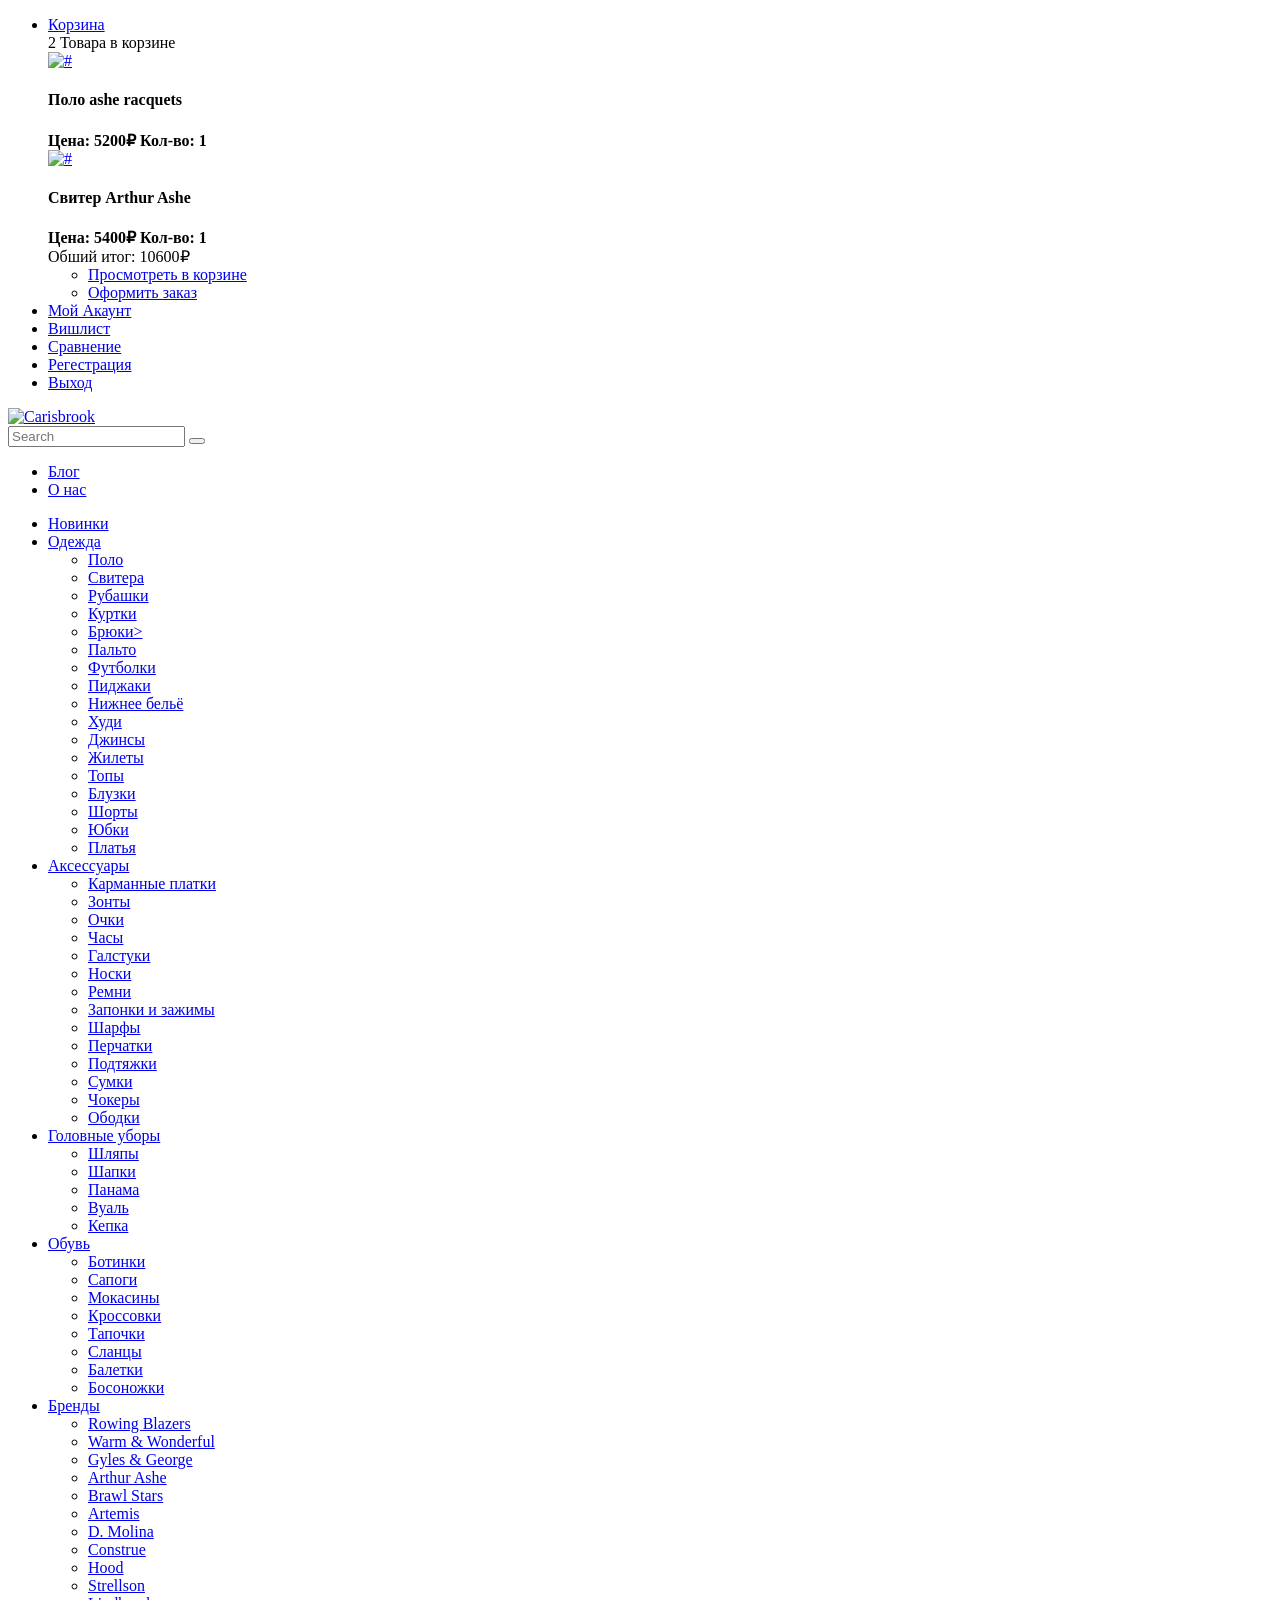
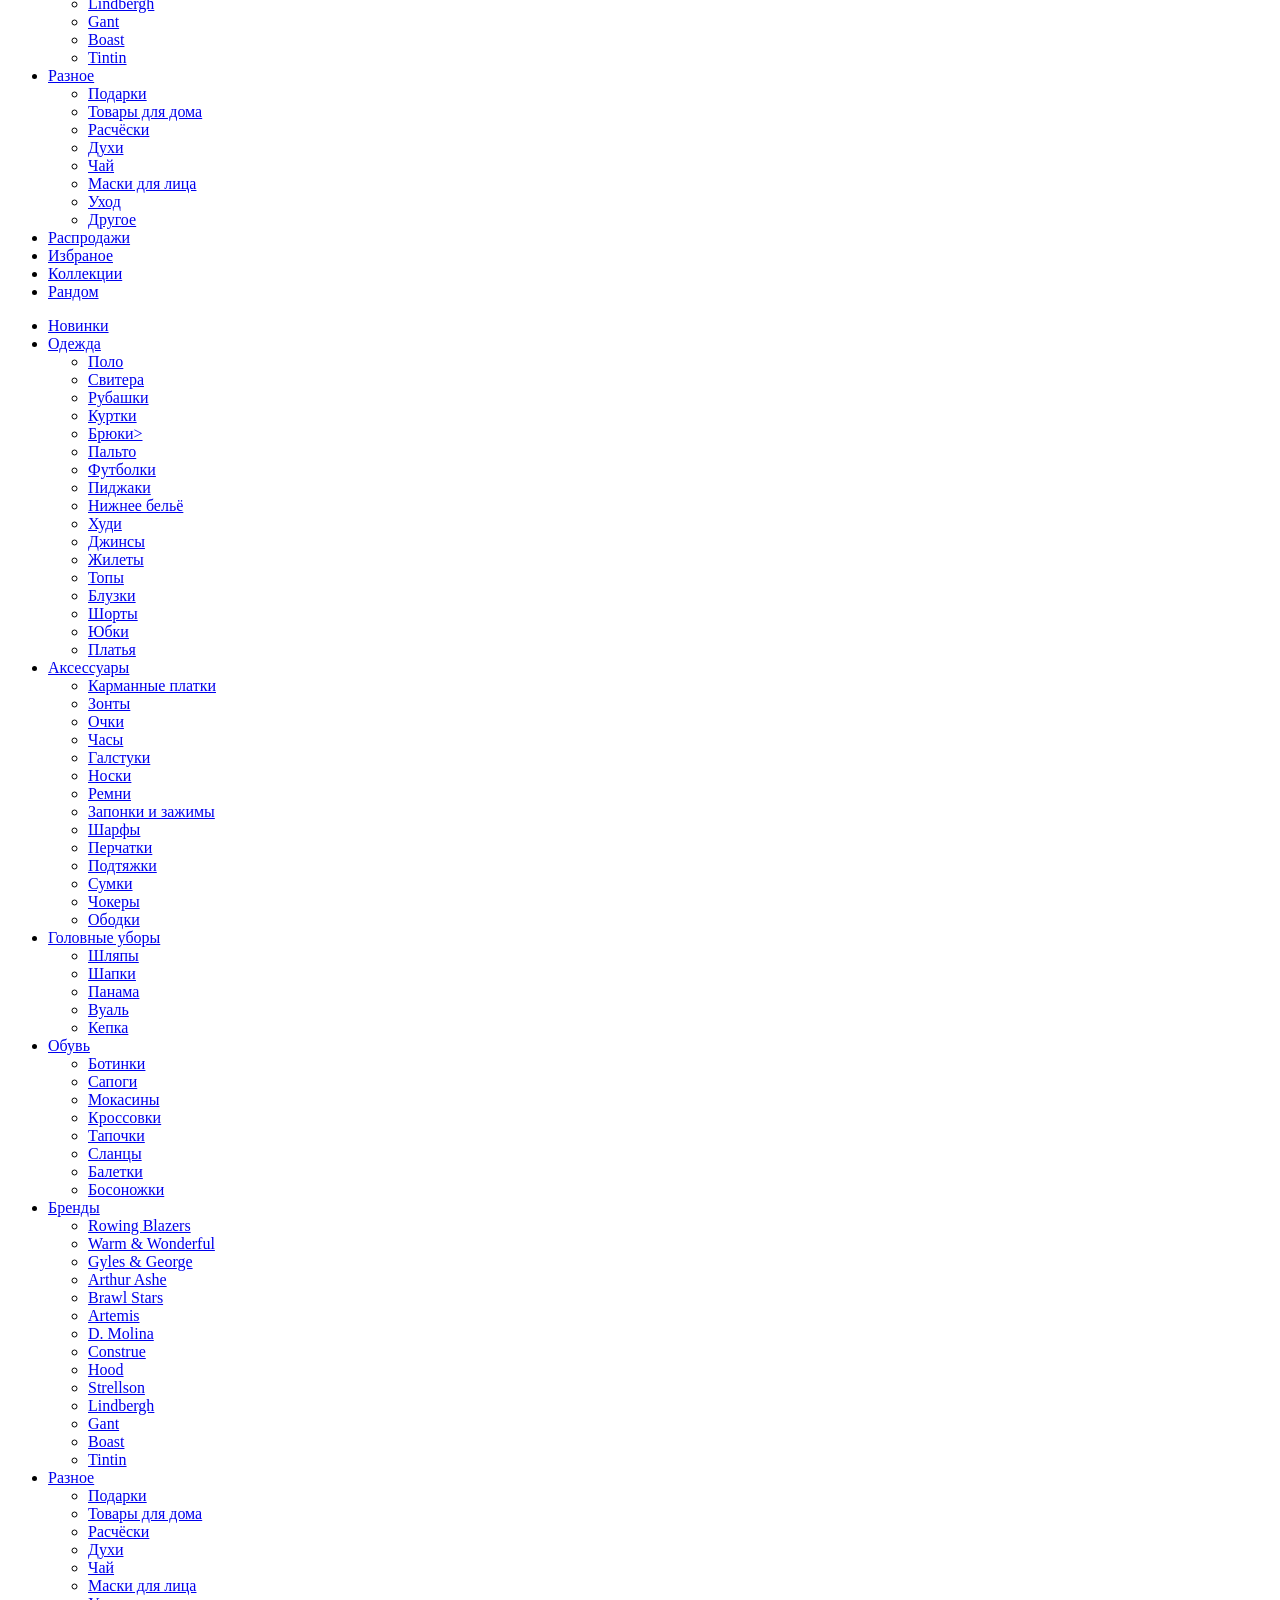
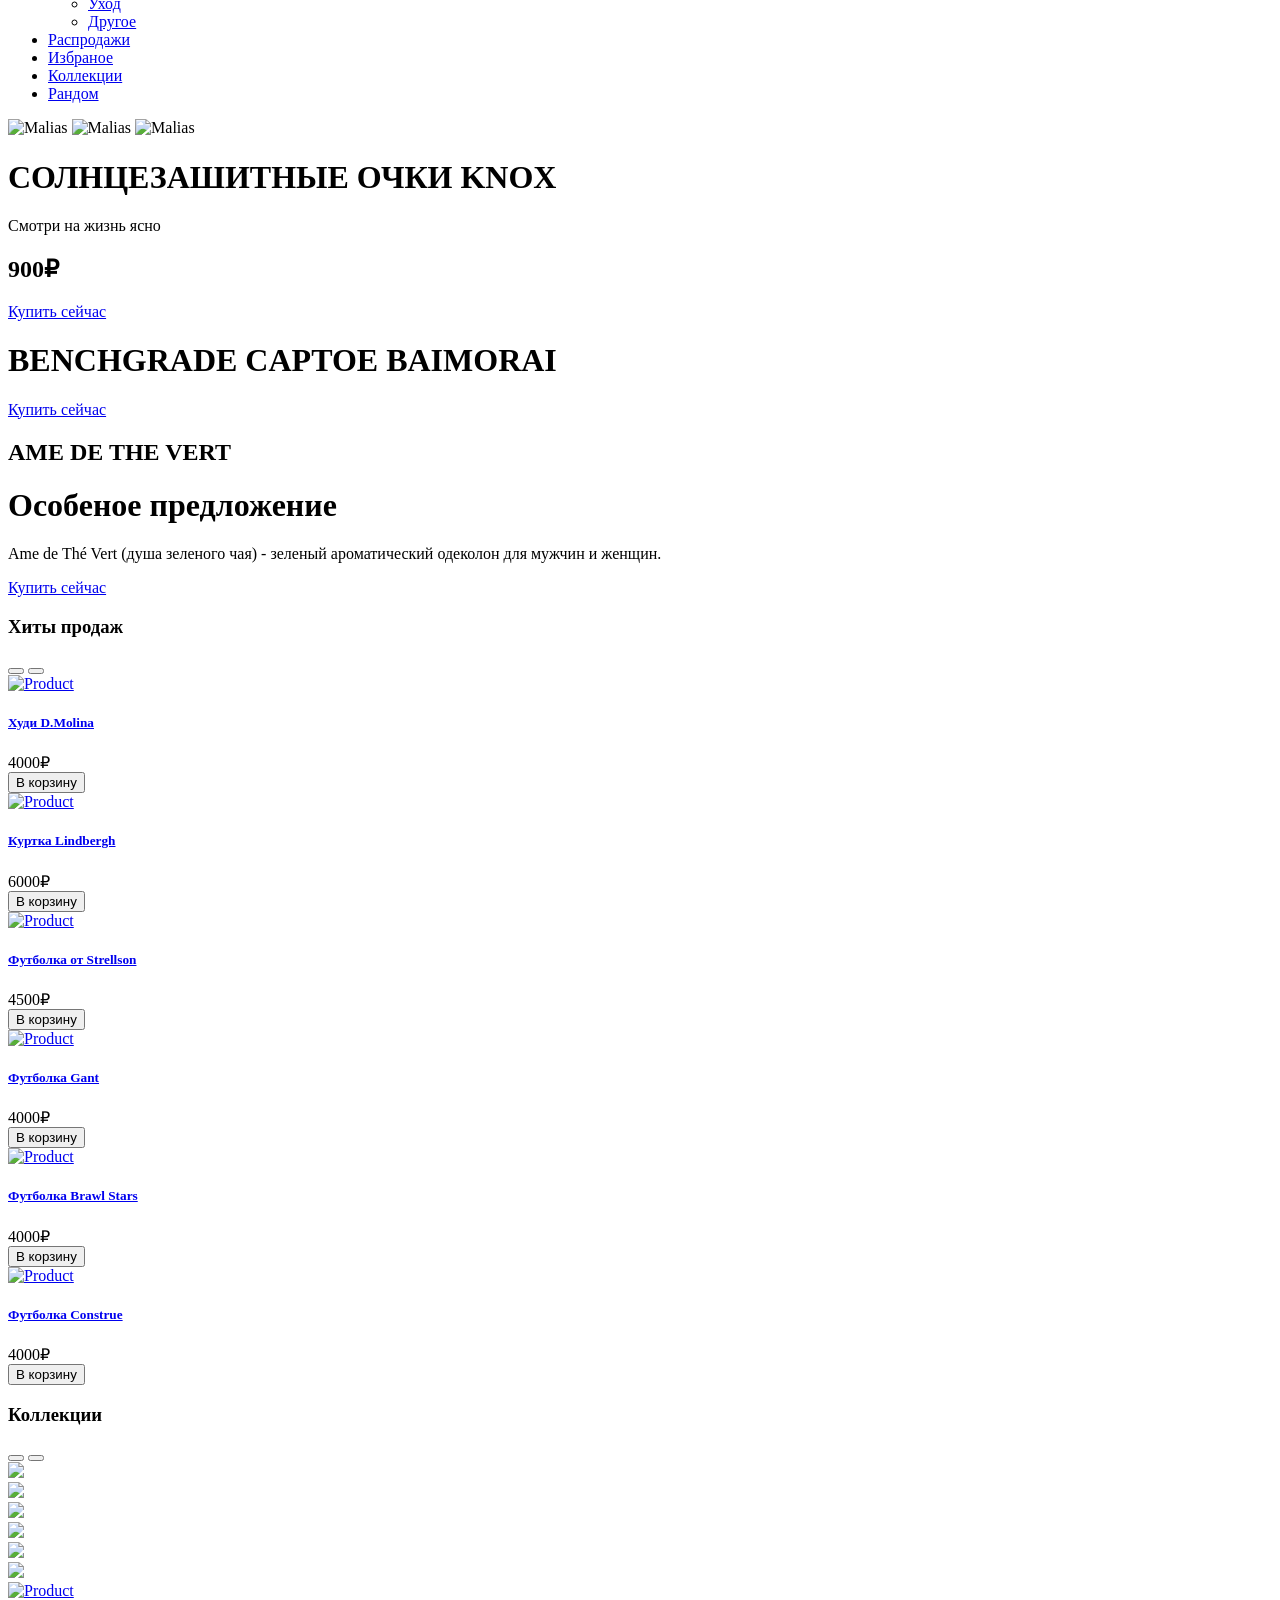
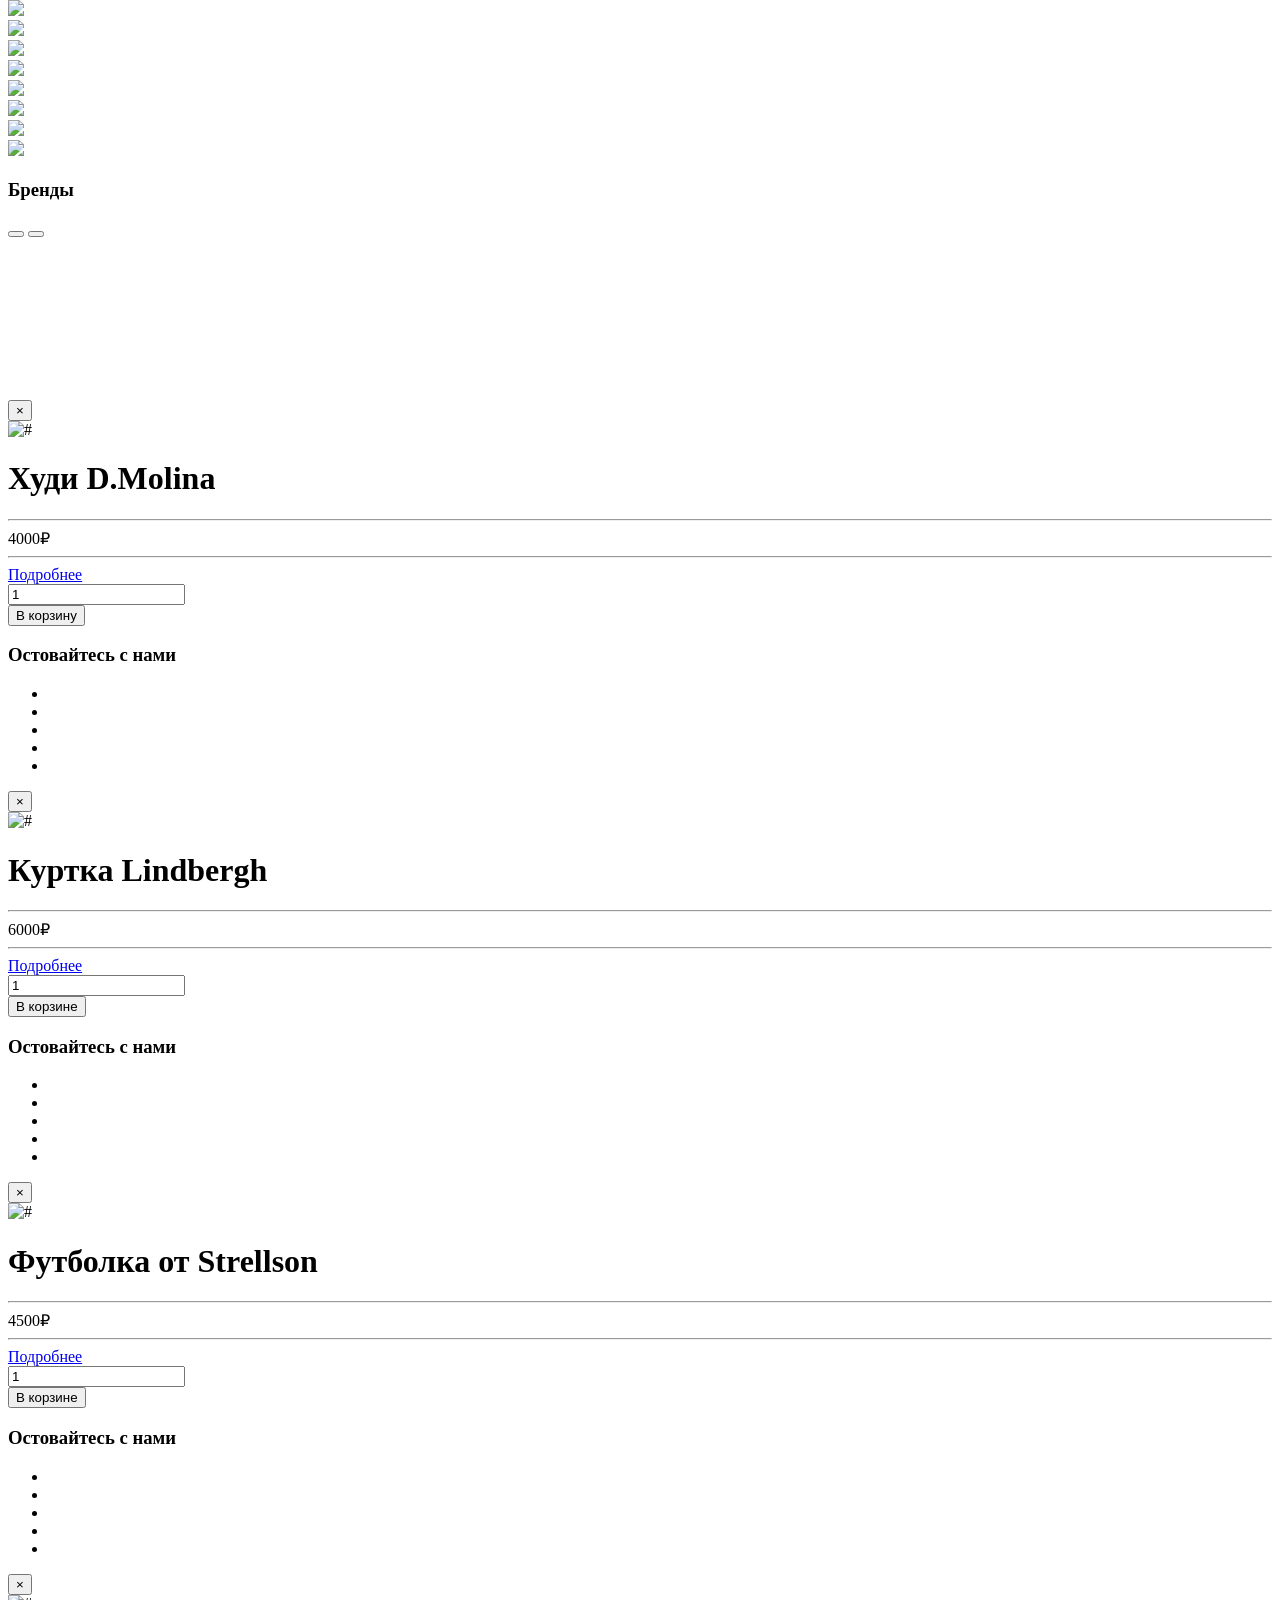
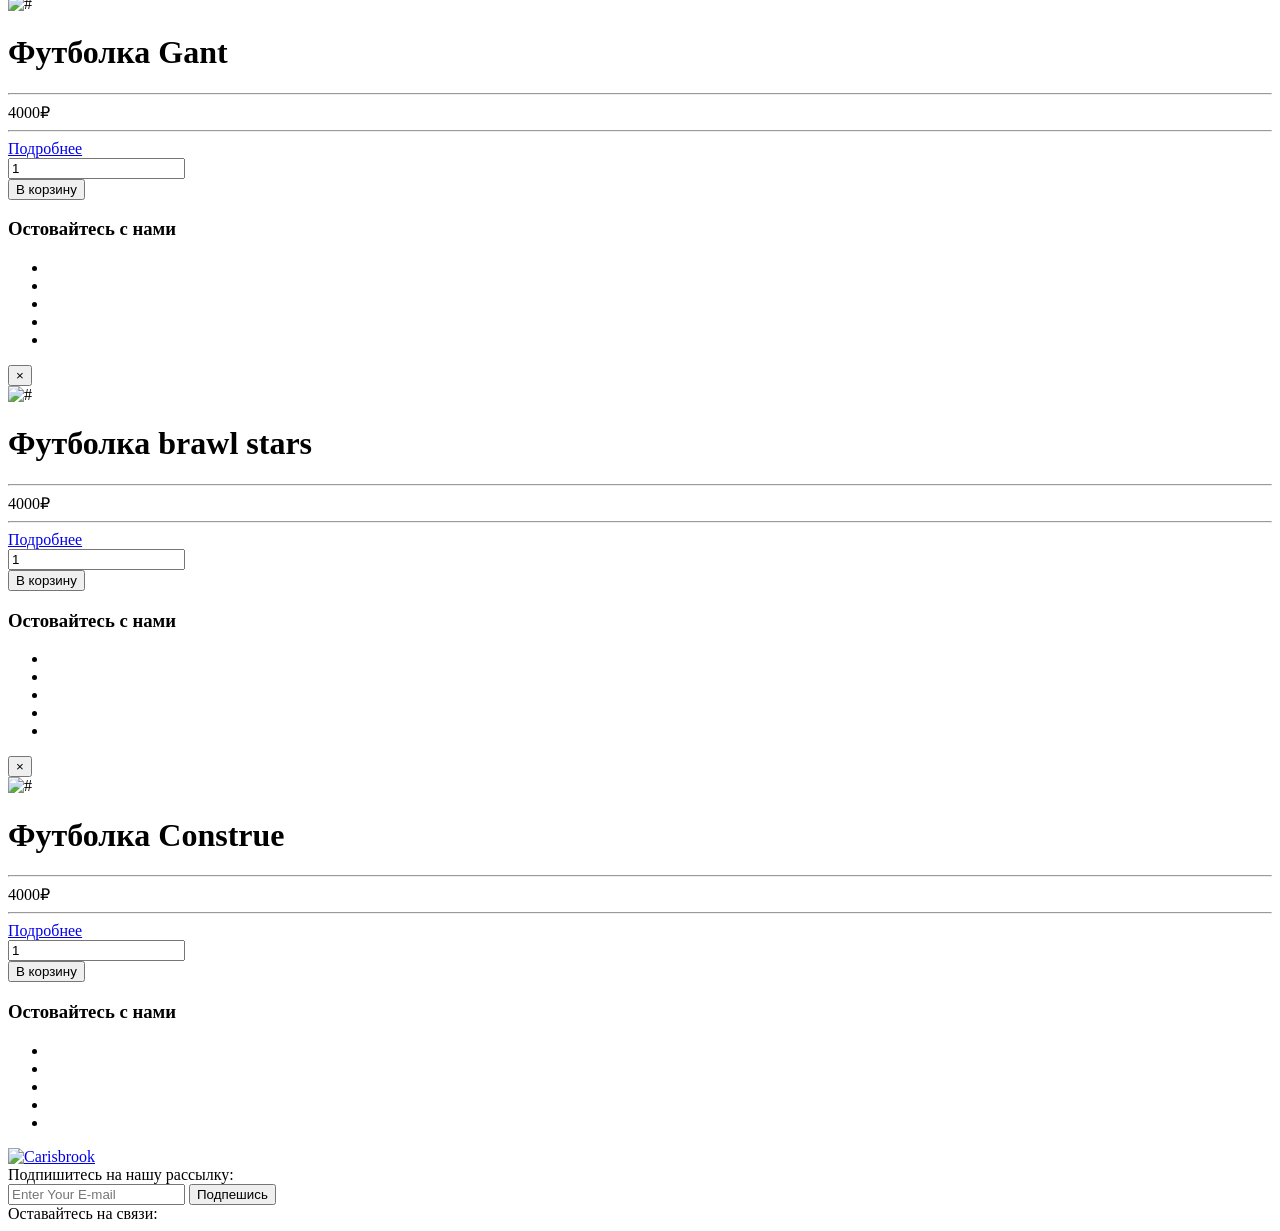
==== index.html @ 3ecaaa58 "Add files via upload" ====
<!doctype html>
<html class="no-js" lang="">
    <head>
        <meta charset="utf-8">
        <meta http-equiv="x-ua-compatible" content="ie=edge">
        <title>Home</title>
        <meta name="description" content="">
        <meta name="viewport" content="width=device-width, initial-scale=1">

		<!-- favicon
		============================================ -->		
        <link rel="shortcut icon" type="image/x-icon" href="img/favicon.ico">
		
		<!-- Google Fonts
		============================================ -->		
       <link href='https://fonts.googleapis.com/css?family=Raleway:400,600' rel='stylesheet' type='text/css'>
       <link href='https://fonts.googleapis.com/css?family=Roboto:400,700' rel='stylesheet' type='text/css'>
	   
		<!-- Bootstrap CSS
		============================================ -->		
        <link rel="stylesheet" href="css/bootstrap.min.css">
		<!-- Font awesome CSS
		============================================ -->
        <link rel="stylesheet" href="css/font-awesome.min.css">
		<!-- owl.carousel CSS
		============================================ -->
        <link rel="stylesheet" href="css/owl.carousel.css">
        <link rel="stylesheet" href="css/owl.theme.css">
        <link rel="stylesheet" href="css/owl.transitions.css">
		<!-- nivo slider CSS
		============================================ -->
		<link rel="stylesheet" href="css/nivo-slider.css" type="text/css" >
		<!-- meanmenu CSS
		============================================ -->
        <link rel="stylesheet" href="css/meanmenu.min.css">
		<!-- jquery-ui CSS
		============================================ -->
        <link rel="stylesheet" href="css/jquery-ui.css">
		<!-- animate CSS
		============================================ -->
        <link rel="stylesheet" href="css/animate.css">
		<!-- main CSS
		============================================ -->
        <link rel="stylesheet" href="css/main.css">
		<!-- style CSS
		============================================ -->
        <link rel="stylesheet" href="css/style.css">
		<!-- responsive CSS
		============================================ -->
		<link rel="stylesheet" href="css/responsive.css">
        <link rel="stylesheet" type="text/css" href="css/style-slider.css">
    </head>
    <body>

		<!-- HEADER-AREA START -->
		<header class="header-area">
			<!-- HEADER-TOP START -->
			<div class="header-top hidden-xs">
				<div class="container">
					<div class="row">
						<div class="col-xs-12 col-sm-12 col-md-12 col-lg-12">
							<!-- Start Top-Link -->
							<div class="top-link">
								<ul class="link">
									<li>
										<a href="cart.html"><i class="fa fa-shopping-cart"></i> Корзина </a>
										<div class="mini-cart-content">
											<div class="total-top"> 2 Товара в корзине </div>
											<div class="cart-img-details">
												<div class="cart-img-photo">
													<a href="#"><img src="product/1,1.jpg"  alt="#"></a>
												</div>
												<div class="cart-img-content">
													<h4>Поло ashe racquets</h4>
													<span>
														<strong class="text-right">Цена:</strong>
														<strong class="cart-price text-right">5200₽</strong>
													</span>
													<span>
														<strong class="text-left">Кол-во:</strong>
														<strong class="cart-price text-left">1</strong>
													</span>
												</div>
												<div class="pro-del">
													<a href="#"><i class="fa fa-trash"></i></a>
												</div>
											</div>
											<div class="clear"></div>
											<div class="cart-img-details">
												<div class="cart-img-photo">
													<a href="#"><img src="product/2,1.jpg" alt="#"></a>
												</div>
												<div class="cart-img-content">
													<h4>Свитер Arthur Ashe</h4>
													<span>
														<strong class="text-right">Цена:</strong>
														<strong class="cart-price text-right">5400₽</strong>
													</span>
												    <span>
														<strong class="text-left">Кол-во:</strong>
														<strong class="cart-price text-left">1</strong>
													</span>
												</div>
												<div class="pro-del">
													<a href="#"><i class="fa fa-trash"></i></a>
												</div>
											</div>
											<div class="cart-inner-bottom">
												<span class="total">
													Обший итог:
													<span class="amount">10600₽</span>
												</span>
											<ul class="link-2">
												<li class="cart-button-top-1">
											 	    <a href="cart.html"><i class="fa fa-shopping-cart "></i>Просмотреть в корзине</a>
											    </li>
											    <li class="cart-button-top-2">
												    <a href="checkout.html"><i class="fa fa-share"></i>Оформить заказ</a>
											    </li>
										    </ul>
										    </div>
										</div>
									</li>
									<li><a href="my-account.html"><i class="fa fa-user"></i> Мой Акаунт </a></li>
									<li><a href="wishlist.html"><i class="fa fa-heart"></i> Вишлист </a></li>
								    <li><a href="compare.html"><i class="fa fa-signal"></i> Сравнение </a></li>
									<li><a href="registration.html"><i class="fa fa-unlock-alt"></i> Регестрация </a></li>
									<li><a href="#.html"><i class="fa fa-sign-out"></i>Выход</a></li>
								</ul>
							</div>
							<!-- End Top-Link -->
						</div>
					</div>
				</div>
			</div>
			<!-- HEADER-TOP END -->
			<!-- HEADER-MIDDLE START -->
			<div class="header-middle">
				<div class="container">
					<!-- Start logo & Search Box -->
					<div class="row">
						<div class="col-md-3 col-sm-4 col-xs-12">
							<div class="logo">
								<a href="index.html" title="Carisbrook"><img src="logo/logo1.png" alt="Carisbrook"></a>
							</div>
						</div>
						<div class="col-md-6 col-sm-5 col-xs-12">
		                    <div class="quick-access">
		                    	<div class="search-by-category">
		                    		<div class="header-search">
		                    			<form action="#">
			                    			<input type="text" placeholder="Search">
			                    			<button type="submit"><i class="fa fa-search"></i></button>
		                    			</form>
		                    		</div>
		                    	</div>
		                     </div>
		                </div>
						<div class="col-md-3 col-sm-3 col-xs-12">
							<div class="header-menu">
								<nav>
									<ul>
										<li><a href="blog.html">Блог</a>
									    <li><a href="about.html">О нас</a>
							    	</ul>
						    	</nav>
					    	</div>
				    	</div>
					</div>
					<!-- End logo & Search Box -->
				</div> 
			</div>
			<!-- HEADER-MIDDLE END -->
			<!-- START MAINMENU-AREA -->
			<div class="mainmenu-area">
				<div class="container">
					<div class="row">
						<div class="col-md-12">
							<div class="mainmenu hidden-sm hidden-xs">
								<nav>
									<ul>
										<li><a href="new.html">Новинки</a></li>
										<li><a href="clothing.html">Одежда</a>
											<ul>
												<li><a href="polo.html">Поло</a></li>
												<li><a href="sweater.html">Свитера</a></li>
												<li><a href="shirts.html">Рубашки</a></li>
												<li><a href="jackets.html">Куртки</a></li>
												<li><a href="trousers.html">Брюки></a></li>
												<li><a href="coat.html">Пальто</a></li>
												<li><a href="tee.html">Футболки</a></li>
												<li><a href="suit jacket.html">Пиджаки</a></li>
												<li><a href="underwear.html">Нижнее бельё</a></li>
												<li><a href="hoodie.html">Худи</a></li>
												<li><a href="jeans.html">Джинсы</a></li>
												<li><a href="vests.html">Жилеты</a></li>
												<li><a href="tops.html">Топы</a></li>
												<li><a href="blouses.html">Блузки</a></li>
												<li><a href="shorts.html">Шорты</a></li>
												<li><a href="skirts.html">Юбки</a></li>
												<li><a href="dresses.html">Платья</a></li>
											</ul>
										</li>
                                        <li><a href="accessories.html">Аксессуары</a>
											<ul>
												<li><a href="rocket handkerchiefs.html">Карманные платки</a></li>
												<li><a href="umbrellas.html">Зонты</a></li>
												<li><a href="glasses.html">Очки</a></li>
												<li><a href="clock.html">Часы</a></li>
												<li><a href="necktie.html">Галстуки</a></li>
												<li><a href="socks.html">Носки</a></li>
												<li><a href="belts.html">Ремни</a></li>
												<li><a href="cufflinks and clips.html">Запонки и зажимы</a></li>
												<li><a href="scarves.html">Шарфы</a></li>
												<li><a href="gloves.html">Перчатки</a></li>
												<li><a href="suspenders.html">Подтяжки</a></li>
												<li><a href="bags.html">Сумки</a></li>
												<li><a href="chokers.html">Чокеры</a></li>
												<li><a href="rims.html">Ободки</a></li>
											</ul>
										</li>
										<li><a href="headdress.html">Головные уборы</a>
											<ul>
												<li><a href="hats.html">Шляпы</a></li>
												<li><a href="ski hat.html">Шапки</a></li>
												<li><a href="panama.html">Панама</a></li>
												<li><a href="veil.html">Вуаль</a></li>
												<li><a href="cap.html">Кепка</a></li>
											</ul>
										</li>
									    <li><a href="shoes.html">Обувь</a>
									    	<ul>
										    	<li><a href="boots.html">Ботинки</a></li>
										    	<li><a href="wellingtons.html">Сапоги</a></li>
										    	<li><a href="moccasins.html">Мокасины</a></li>
										        <li><a href="sneakers.html">Кроссовки</a></li>
										    	<li><a href="slippers.html">Тапочки</a></li>
									    		<li><a href="slates.html">Сланцы</a></li>
									    		<li><a href="ballet flats.html">Балетки</a></li>
									    		<li><a href="sandals.html">Босоножки</a></li>
										    </ul>
								    	</li>
										<li><a href="brands.html">Бренды</a>
											<ul>
												<li><a href="rowing blazers.html">Rowing Blazers</a></li>
												<li><a href="warm & wonderful.html">Warm & Wonderful</a></li>
												<li><a href="gyles & george.html">Gyles & George</a></li>
												<li><a href="arthur ashe.html">Arthur Ashe</a></li>
												<li><a href="brawl stars.html">Brawl Stars</a></li>
												<li><a href="artemis.html">Artemis</a></li>
												<li><a href="d. molina">D. Molina</a></li>
												<li><a href="construe.html">Construe</a></li>
												<li><a href="hood.html">Hood</a></li>
												<li><a href="strellson.html">Strellson</a></li>
												<li><a href="lindbergh.html">Lindbergh</a></li>
												<li><a href="gant.html">Gant</a></li>
												<li><a href="boast.html">Boast</a></li>
												<li><a href="tintin.html">Tintin</a></li>
											</ul>
										</li>
                                        <li><a href="different.html">Разное</a>
											<ul>
												<li><a href="gifts.html">Подарки</a></li>
												<li><a href="household goods.html">Товары для дома </a></li>
												<li><a href="combs.html">Расчёски</a></li>
												<li><a href="parfum.html">Духи</a></li>
												<li><a href="tea.html">Чай</a></li>
												<li><a href="face masks.html">Маски для лица</a></li>
												<li><a href="care-products.html">Уход</a></li>
												<li><a href="other.html">Другое</a></li>
											</ul>
										</li>
										<li><a href="sales.html">Распродажи</a></li>
									    <li><a href="favourites.html">Избраное</a></li>
								    	<li><a href="collections.html">Коллекции</a></li>
										<li><a href="random.html">Рандом</a></li>
									</ul>
								</nav>
							</div>
						</div>
					</div>
				</div>
			</div>
			<!-- END MAIN-MENU-AREA -->
			<!-- Start Mobile-menu -->
			<div class="mobile-menu-area hidden-md hidden-lg">
				<div class="container">
					<div class="row">
						<div class="col-xs-12">
							<nav id="mobile-menu">
								<ul>
									<li><a href="new.html">Новинки</a></li>
									<li><a href="clothing.html">Одежда</a>
										<ul>
											<li><a href="polo.html">Поло</a></li>
											<li><a href="sweater.html">Свитера</a></li>
											<li><a href="shirts.html">Рубашки</a></li>
											<li><a href="jackets.html">Куртки</a></li>
											<li><a href="trousers.html">Брюки></a></li>
											<li><a href="coat.html">Пальто</a></li>
											<li><a href="tee.html">Футболки</a></li>
											<li><a href="suit jacket.html">Пиджаки</a></li>
											<li><a href="underwear.html">Нижнее бельё</a></li>
											<li><a href="hoodie.html">Худи</a></li>
											<li><a href="jeans.html">Джинсы</a></li>
											<li><a href="vests.html">Жилеты</a></li>
											<li><a href="tops.html">Топы</a></li>
											<li><a href="blouses.html">Блузки</a></li>
											<li><a href="shorts.html">Шорты</a></li>
											<li><a href="skirts.html">Юбки</a></li>
											<li><a href="dresses.html">Платья</a></li>
										</ul>
									</li>
									<li><a href="accessories.html">Аксессуары</a>
										<ul>
											<li><a href="rocket handkerchiefs.html">Карманные платки</a></li>
											<li><a href="umbrellas.html">Зонты</a></li>
											<li><a href="glasses.html">Очки</a></li>
											<li><a href="clock.html">Часы</a></li>
											<li><a href="necktie.html">Галстуки</a></li>
											<li><a href="socks.html">Носки</a></li>
											<li><a href="belts.html">Ремни</a></li>
											<li><a href="cufflinks and clips.html">Запонки и зажимы</a></li>
											<li><a href="scarves.html">Шарфы</a></li>
											<li><a href="gloves.html">Перчатки</a></li>
											<li><a href="suspenders.html">Подтяжки</a></li>
											<li><a href="bags.html">Сумки</a></li>
											<li><a href="chokers.html">Чокеры</a></li>
											<li><a href="rims.html">Ободки</a></li>
										</ul>
									</li>
									<li><a href="headdress.html">Головные уборы</a>
										<ul>
											<li><a href="hats.html">Шляпы</a></li>
											<li><a href="ski hat.html">Шапки</a></li>
											<li><a href="panama.html">Панама</a></li>
											<li><a href="veil.html">Вуаль</a></li>
											<li><a href="cap.html">Кепка</a></li>
										</ul>
									</li>
									<li><a href="shoes.html">Обувь</a>
										<ul>
											<li><a href="boots.html">Ботинки</a></li>
											<li><a href="wellingtons.html">Сапоги</a></li>
											<li><a href="moccasins.html">Мокасины</a></li>
										    <li><a href="sneakers.html">Кроссовки</a></li>
											<li><a href="slippers.html">Тапочки</a></li>
											<li><a href="slates.html">Сланцы</a></li>
											<li><a href="ballet flats.html">Балетки</a></li>
											<li><a href="sandals.html">Босоножки</a></li>
										</ul>
									</li>
									<li><a href="brands.html">Бренды</a>
									    <ul>
											<li><a href="rowing blazers.html">Rowing Blazers</a></li>
											<li><a href="warm & wonderful.html">Warm & Wonderful</a></li>
											<li><a href="gyles & george.html">Gyles & George</a></li>
											<li><a href="arthur ashe.html">Arthur Ashe</a></li>
											<li><a href="brawl stars.html">Brawl Stars</a></li>
											<li><a href="artemis.html">Artemis</a></li>
											<li><a href="d. molina">D. Molina</a></li>
											<li><a href="construe.html">Construe</a></li>
											<li><a href="hood.html">Hood</a></li>
											<li><a href="strellson.html">Strellson</a></li>
											<li><a href="lindbergh.html">Lindbergh</a></li>
											<li><a href="gant.html">Gant</a></li>
											<li><a href="boast.html">Boast</a></li>
											<li><a href="tintin.html">Tintin</a></li>
										</ul>
									</li>
									<li><a href="different.html">Разное</a>
									    <ul>
											<li><a href="gifts.html">Подарки</a></li>
											<li><a href="household goods.html">Товары для дома </a></li>
                                            <li><a href="combs.html">Расчёски</a></li>
											<li><a href="parfum.html">Духи</a></li>
											<li><a href="tea.html">Чай</a></li>
											<li><a href="face masks.html">Маски для лица</a></li>
											<li><a href="care-products.html">Уход</a></li>
											<li><a href="other.html">Другое</a></li>
										</ul>
									</li>
									<li><a href="sales.html">Распродажи</a></li>
									<li><a href="favourites.html">Избраное</a></li>
									<li><a href="collections.html">Коллекции</a></li>
									<li><a href="random.html">Рандом</a></li>
								</ul>
							</nav>
						</div>
					</div>
				</div>
			</div>
			<!-- End Mobile-menu -->
		</header>
		<!-- HEADER AREA END -->
		<!-- Category slider area start -->
		<div class="category-slider-area">
			<div class="container">
				<div class="row">
					 <div class="col-md-10">
                		<!-- slider -->
						<div class="slider-area">
							<div class="bend niceties preview-1">
								<div id="ensign-nivoslider" class="slides">	
									<img src="sliders/bg1.jpg" alt="Malias" title="#slider-direction-1"/>
				 					<img src="sliders/bg2.jpg" alt="Malias" title="#slider-direction-2"/>
									<img src="sliders/bg3.jpg" alt="Malias" title="#slider-direction-3"/><!-- 
									<img src="img/sliders/slider-1/bg4.jpg" alt="" title="#slider-direction-4"/>  -->     
								</div>
								<!-- direction 1 -->
								<div id="slider-direction-1" class="t-lfr slider-direction">
									<div class="slider-progress"></div>
									<!-- layer 1 -->
									<div class="layer-1-1 ">
										<h1 class="title1">СОЛНЦЕЗАШИТНЫЕ ОЧКИ KNOX</h1>
									</div>
									<!-- layer 2 -->
									<div class="layer-1-2">
										<p class="title2">Смотри на жизнь ясно</p>
									</div>
									<!-- layer 3 -->
									<div class="layer-1-3">
										<h2 class="title3">900₽</h2>
									</div>
									<!-- layer 4 -->
									<div class="layer-1-4">
										<a href="#" class="title4">Купить сейчас</a>
									</div>
								</div>
								<!-- direction 2 -->
								<div id="slider-direction-2" class="slider-direction">
									<div class="slider-progress"></div>
									<!-- layer 1 -->
									<div class="layer-2-1">
										<h1 class="title1">BENCHGRADE CAPTOE BAIMORAI</h1>
									</div>
									<!-- layer 3 -->
									<div class="layer-2-3">
										<a href="#" class="title3">Купить сейчас</a>
									</div>
								</div>
								<!-- direction 3 -->
								<div id="slider-direction-3" class="slider-direction">
									<div class="slider-progress"></div>
									<!-- layer 1 -->
									<div class="layer-3-1">
										<h2 class="title1">AME DE THE VERT</h2>
									</div>
									<!-- layer 2 -->
									<div class="layer-3-2">
										<h1 class="title2">Особеное предложение</h1>
									</div>
									<!-- layer 3 -->
									 <div class="layer-3-3">
										<p class="title3">Ame de Thé Vert (душа зеленого чая) - зеленый ароматический одеколон для мужчин и женщин.</p>
									</div>
									<!-- layer 4 -->
									<div class="layer-3-4">
										<a href="#" class="title4">Купить сейчас</a>
									</div>
								</div>
							</div>
						</div>
						<!-- slider end-->
	                </div>
	            </div>
			</div>
		</div>
		<!-- Category slider area End -->
		<!-- START PAGE-CONTENT -->
		<section class="page-content">
			<div class="container">
	            <div class="row">
	            	<div class="col-md-11 col-sm-12 col-xs-12">
						<!-- START PRODUCT-AREA -->
						<div class="product-area">
							<div class="row">
								<div class="col-md-12">
									<div class="area-title">
										<h3 class="title-group gfont-1">Хиты продаж</h3>
									</div>
								</div>
							</div>
							<div class="clear"></div>
							<!-- Start Product -->
							<div class="row">
								<div class="col-xs-12 col-md-12">
									<div class="product carosel-navigation">
										<div class="tab-content">
											<div class="row">
												<div class="fullwidth">
													<div class="box">
														<button onclick="asd_swipe(0)">
															<i class="fa fa-angle-left"></i>
														</button>
														<button onclick="asd_swipe(1)">
															<i class="fa fa-angle-right"></i>
														</button>
													</div>
													
											<div class='asd_outer'>
                                             	<div id='asd_strip' class='asd_strip'>
	                                            	<div class="asd_card">
														<div class="single-product">
															<div class="product-img">
																<a href="hoodie d.molina.html">
																	<img class="primary-img" src="product/25,1.jpg" alt="Product">
																</a>
															</div>
															<div class="product-description">
																<h5><a href="#">Худи D.Molina</a></h5>
																<div class="price-box">
																	<span class="price">4000₽</span>
																</div>
																<span class="rating">
																	<i class="fa fa-star"></i>
																	<i class="fa fa-star"></i>
																	<i class="fa fa-star"></i>
																	<i class="fa fa-star"></i>
																	<i class="fa fa-star"></i>
																</span>
															</div>
															<div class="product-action">
																<div class="button-group">
																	<div class="product-button">
																		<button><i class="fa fa-shopping-cart"></i>В корзину</button>
																	</div>
																	<div class="product-button-2">
																		<a href="#" data-toggle="tooltip" title="Вишлист"><i class="fa fa-heart-o"></i></a>
																		<a href="#" data-toggle="tooltip" title="Сравнение"><i class="fa fa-signal"></i></a>
																		<a href="#" class="modal-view" data-toggle="modal" data-target="#productModal-1" title="Подробнее"><i class="fa fa-search-plus"></i></a>
																	</div>
																</div>
															</div>												
														</div>
													</div>
	                                              	<div class="asd_card">
														<div class="single-product">
															<div class="product-img">
																<a href="jacket-Lindbergh.html">
																	<img class="primary-img" src="product/26,1.jpg" alt="Product">
																</a>
															</div>
															<div class="product-description">
																<h5><a href="#">Куртка Lindbergh</a></h5>
																<div class="price-box">
																	<span class="price">6000₽</span>
																</div>
																<span class="rating">
																	<i class="fa fa-star"></i>
																	<i class="fa fa-star"></i>
																	<i class="fa fa-star"></i>
																	<i class="fa fa-star"></i>
																	<i class="fa fa-star"></i>
																</span>
																<div class="product-action">
																	<div class="button-group">
																		<div class="product-button">
																			<button><i class="fa fa-shopping-cart"></i>В корзину</button>
																		</div>
																		<div class="product-button-2">
																			<a href="#" data-toggle="tooltip" title="Вишлист"><i class="fa fa-heart-o"></i></a>
																			<a href="#" data-toggle="tooltip" title="Сравнение"><i class="fa fa-signal"></i></a>
																			<a href="#" class="modal-view" data-toggle="modal" data-target="#productModal-2" title="Подробнее"><i class="fa fa-search-plus"></i></a>
																		</div>
																	</div>
																</div>
															</div>
														</div>
													</div>
	                                            	<div class="asd_card">
														<div class="single-product">
															<div class="product-img">
																<a href="tee-strellson.html">
																	<img class="primary-img" src="product/27,1.jpg" alt="Product">
																</a>
															</div>
															<div class="product-description">
																<h5><a href="#">Футболка от Strellson</a></h5>
																<div class="price-box">
																	<span class="price">4500₽</span>
																</div>
																<span class="rating">
																	<i class="fa fa-star"></i>
																	<i class="fa fa-star"></i>
																	<i class="fa fa-star"></i>
																	<i class="fa fa-star"></i>
																	<i class="fa fa-star"></i>
																</span>
																<div class="product-action">
																	<div class="button-group">
																		<div class="product-button">
																			<button><i class="fa fa-shopping-cart"></i>В корзину</button>
																		</div>
																		<div class="product-button-2">
																			<a href="#" data-toggle="tooltip" title="Вишлист"><i class="fa fa-heart-o"></i></a>
																			<a href="#" data-toggle="tooltip" title="Сравнение"><i class="fa fa-signal"></i></a>
																			<a href="#" class="modal-view" data-toggle="modal" data-target="#productModal-3" title="Подробнее"><i class="fa fa-search-plus"></i></a>
																		</div>
																	</div>
																</div>
															</div>
														</div>
													</div>
		                                            <div class="asd_card">
														<div class="single-product">
															<div class="product-img">
																<a href="tee-gant.html">
																	<img class="primary-img" src="product/28,1.jpg" alt="Product">
																</a>
															</div>
															<div class="product-description">
																<h5><a href="#">Футболка Gant</a></h5>
																<div class="price-box">
																	<span class="price">4000₽</span>
																</div>
																<span class="rating">
																	<i class="fa fa-star"></i>
																	<i class="fa fa-star"></i>
																	<i class="fa fa-star"></i>
																	<i class="fa fa-star"></i>
																	<i class="fa fa-star"></i>
																</span>
																<div class="product-action">
																	<div class="button-group">
																		<div class="product-button">
																			<button><i class="fa fa-shopping-cart"></i>В корзину</button>
																		</div>
																		<div class="product-button-2">
																			<a href="#" data-toggle="tooltip" title="Вишлист"><i class="fa fa-heart-o"></i></a>
																			<a href="#" data-toggle="tooltip" title="Сравнение"><i class="fa fa-signal"></i></a>
																			<a href="#" class="modal-view" data-toggle="modal" data-target="#productModal-4" title="Подробнее"><i class="fa fa-search-plus"></i></a>
																		</div>
																	</div>
																</div>
															</div>
														</div>
													</div>
	                                            	<div class="asd_card">
														<div class="single-product">
															<div class="product-img">
																<a href="tee-brawl-stars.html">
																	<img class="primary-img" src="product/29,1.jpg" alt="Product">
																</a>
															</div>
															<div class="product-description">
																<h5><a href="#">Футболка Brawl Stars</a></h5>
																<div class="price-box">
																	<span class="price">4000₽</span>
																</div>
																<span class="rating">
																	<i class="fa fa-star"></i>
																	<i class="fa fa-star"></i>
																	<i class="fa fa-star"></i>
																	<i class="fa fa-star"></i>
																	<i class="fa fa-star"></i>
																</span>
																<div class="product-action">
																	<div class="button-group">
																		<div class="product-button">
																			<button><i class="fa fa-shopping-cart"></i>В корзину</button>
																		</div>
																		<div class="product-button-2">
																			<a href="#" data-toggle="tooltip" title="Вишлист"><i class="fa fa-heart-o"></i></a>
																			<a href="#" data-toggle="tooltip" title="Сравнение"><i class="fa fa-signal"></i></a>
																			<a href="#" class="modal-view" data-toggle="modal" data-target="#productModal-5" title="Подробнее"><i class="fa fa-search-plus"></i></a>
																		</div>
																	</div>
																</div>
															</div>
														</div>
													</div>
	                                            	<div class="asd_card">
														<div class="single-product">
															<div class="product-img">
																<a href="tee-construe.html">
																	<img class="primary-img" src="product/30,1.jpg" alt="Product">
																</a>
															</div>
															<div class="product-description">
																<h5><a href="#">Футболка Construe</a></h5>
																<div class="price-box">
																	<span class="price">4000₽</span>
																</div>
																<span class="rating">
																	<i class="fa fa-star"></i>
																	<i class="fa fa-star"></i>
																	<i class="fa fa-star"></i>
																	<i class="fa fa-star"></i>
																	<i class="fa fa-star"></i>
																</span>
																<div class="product-action">
																	<div class="button-group">
																		<div class="product-button">
																			<button><i class="fa fa-shopping-cart"></i>В корзину</button>
																		</div>
																		<div class="product-button-2">
																			<a href="#" data-toggle="tooltip" title="Вишлист"><i class="fa fa-heart-o"></i></a>
																			<a href="#" data-toggle="tooltip" title="Сравнение"><i class="fa fa-signal"></i></a>
																			<a href="#" class="modal-view" data-toggle="modal" data-target="#productModal-6" title="Подробнее"><i class="fa fa-search-plus"></i></a>
																		</div>
																	</div>
																</div>
															</div>
														</div>
	       												</div>
	                                               </div>
                                               </div>
											</div>

											</div>		
										</div>
									</div>
								</div>
							</div>
							<!-- End Product -->
						</div>
					    <!-- END PRODUCT-AREA -->
						<!-- START PRODUCT-AREA -->
						<div class="small-product-area">
							<div class="row">
								<div class="col-md-12">
									<div class="area-title">
										<h3 class="title-group gfont-1">Коллекции</h3>
									</div>
								</div>
							</div>
							<!-- Start Product -->
							<div class="row">
								<div class="col-xs-12 col-md-12">
									<div class="product carosel-navigation">
										<div class="tab-content">
											<div class="row">
												<div class="fullwidth">
													<div class="box">
														<button onclick="asd_swipe_1(0)">
															<i class="fa fa-angle-left"></i>
														</button>
														<button onclick="asd_swipe_1(1)">
															<i class="fa fa-angle-right"></i>
														</button>
													</div>
													
													<div class='asd_outer'>
														<div id='asd_strip_1' class='asd_strip_1'>
														   <div class="asd_card">
															   <div class="single-product">
																   <div class="product-img">
																		<a href="arthur ashe.html">
																		   <img class="primary-img" src="collection-cads/1.jpg">
																		</a>
																   </div>
															   </div>
															   <div class="single-product">
																   <div class="product-img">
																	   <a href="gucci vault.html">
																		   <img class="primary-img" src="collection-cads/2.jpg">
																		</a>
																   </div>
															   </div>
															   <div class="single-product">
																   <div class="product-img">
																	    <a href="grateful & dead.html">
																		   <img class="primary-img" src="collection-cads/3.jpg">
																		</a>
																   </div>
															   </div>
														    </div>
															<div class="asd_card">
																<div class="single-product">
																	<div class="product-img">
																		<a href="warm & wonderful.html">
																			<img class="primary-img" src="collection-cads/4.jpg">
																		</a>
																	</div>
															   </div>
																<div class="single-product">
																   <div class="product-img">
																	   <a href="seiko.html">
																		   <img class="primary-img" src="collection-cads/5.jpg">
																		</a>
																   </div>
																</div>
																<div class="single-product">
																   <div class="product-img">
																		<a href="summer 23.html">
																		   <img class="primary-img" src="collection-cads/6.jpg">
																		</a>
																   </div>
																</div>
															</div>
														   <div class="asd_card">
															   <div class="single-product">
																	<div class="product-img">
																	    <a href="rowing blazers.html">
																		    <img class="primary-img" src="collection-cads/7.jpg" alt="Product">
																		</a>
																  </div>
															   </div>
															   <div class="single-product">
																  <div class="product-img">
																	    <a href="gyles and george.html">
																		     <img class="primary-img" src="collection-cads/8.jpg">
																	    </a>
																  </div>
															   </div>
															   <div class="single-product">
																  <div class="product-img">
																	    <a href="artemis.html">
																		    <img class="primary-img" src="collection-cads/9.jpg">
																		</a>
																  </div>
															   </div>
														  </div>
														  <div class="asd_card">
														   <div class="single-product">
															   <div class="product-img">
																   <a href="firstport.html">
																	   <img class="primary-img" src="collection-cads/10.jpg">
																	</a>
															    </div>
														   </div>
														   <div class="single-product">
																<div class="product-img">
																	<a href="hood.html">
																	     <img class="primary-img" src="collection-cads/11.jpg">
																	</a>
															   </div>
														   </div>
														   <div class="single-product">
															   <div class="product-img">
																    <a href="hozen.html">
																	     <img class="primary-img" src="collection-cads/12.jpg">
																	</a>
															   </div>
														   </div>
														   </div>
														   <div class="asd_card">
															   <div class="single-product">
																	<div class="product-img">
																	    <a href="LFANT.html">
																		     <img class="primary-img" src="collection-cads/13.jpg">
																		 </a>
																  </div>
															   </div>
															   <div class="single-product">
																  <div class="product-img">
																	    <a href="SPERRY.html">
																		      <img class="primary-img" src="collection-cads/14.jpg">
																		</a>
																    </div>
															   </div>
															   <div class="single-product">
																  <div class="product-img">
																	    <a href="winnie-the-pooh.html">
																		    <img class="primary-img" src="collection-cads/15.jpg">
																		</a>
																   </div>
																</div>
															   </div>
														  </div>
													  </div>
												   </div>
	   
												   </div>		
											   </div>
										   </div>
									   </div>
								   </div>
								   <!-- End Product -->
							   </div>
							   <!-- END SMALL-PRODUCT-AREA -->
						    </div>
					    </div>
				    </div>
				</div>	
			</div>	
			<!-- START BRAND-LOGO-AREA -->
			<div class="brand-logo-area carosel-navigation">
				<div class="container">
					<div class="row">
						<div class="col-md-12">
							<div class="area-title">
								<h3 class="title-group gfont-1">Бренды</h3>
							</div>
						</div>
					</div>
					<div class="row">
						<div class="fullwidth">
							<div class="box">
								<button onclick="asd_swipe_2(0)">
									<i class="fa fa-angle-left"></i>
								</button>
								<button onclick="asd_swipe_2(1)">
									<i class="fa fa-angle-right"></i>
								</button>
							</div>
							<div class='asd_outer'>
								<div id='asd_strip_2' class='asd_strip_2'>
								   <div class="asd_card">
										<div class="col-md-2">
											<div class="single-brand-logo">
												<a href="arthur ashe.html"><img src="brand logo/1.png" alt=""></a>
											</div>
										</div>
									</div>	
									<div class="asd_card">
										<div class="col-md-2">
											<div class="single-brand-logo">
												<a href="gucci vault.html"><img src="brand logo/2.png" alt=""></a>
											</div>
										</div>
									</div>	
									<div class="asd_card">
										<div class="col-md-2">
											<div class="single-brand-logo">
												<a href="grateful & dead.html"><img src="brand logo/3.png" alt=""></a>
											</div>
										</div>
									</div>	
									<div class="asd_card">
										<div class="col-md-2">
											<div class="single-brand-logo">
												<a href="warm & wonderful.html"><img src="brand logo/4.png" alt=""></a>
											</div>
										</div>
									</div>	
									<div class="asd_card">
										<div class="col-md-2">
											<div class="single-brand-logo">
												<a href="seiko.html"><img src="brand logo/5.png" alt=""></a>
											</div>
										</div>
									</div>	
									<div class="asd_card">
										<div class="col-md-2">
											<div class="single-brand-logo">
												<a href="rowing blazers.html"><img src="brand logo/6.png" alt=""></a>
											</div>
										</div>
									</div>	
									<div class="asd_card">
										<div class="col-md-2">
											<div class="single-brand-logo">
												<a href="gyles and george.html"><img src="brand logo/7.png" alt=""></a>
											</div>
										</div>
									</div>	
									<div class="asd_card">
										<div class="col-md-2">
											<div class="single-brand-logo">
												<a href="artemis.html"><img src="brand logo/8.png" alt=""></a>
											</div>
										</div>
									</div>	
									<div class="asd_card">
										<div class="col-md-2">
											<div class="single-brand-logo">
												<a href="hood.html"><img src="brand logo/9.png" alt=""></a>
											</div>
										</div>
									</div>	
								</div>
							</div>
						</div>	
					</div>
				</div>
			</div>
			<!-- END BRAND-LOGO-AREA -->
		</section>
		<!-- END HOME-PAGE-CONTENT -->
		 <!-- QUICKVIEW PRODUCT -->
		 <div id="quickview-wrapper">
			<!-- Modal -->
			<div class="modal fade" id="productModal-1" tabindex="-1" role="dialog">
				 <div class="modal-dialog" role="document">
					 <div class="modal-content">
						 <div class="modal-header">
							 <button type="button" class="close" data-dismiss="modal" aria-label="Close"><span aria-hidden="true">&times;</span></button>
						 </div>
						 <div class="modal-body">
							 <div class="modal-product">
								 <div class="product-images">
									 <div class="main-image images">
										 <img alt="#" src="product/25,1.jpg"/>
									 </div>
								 </div><!-- .product-images -->
 
								 <div class="product-info">
									 <h1>Худи D.Molina</h1>
									 <div class="price-box-3">
										 <hr />
										 <div class="s-price-box">
											 <span class="new-price">4000₽</span>
										 </div>
										 <span class="rating">
											<i class="fa fa-star"></i>
											<i class="fa fa-star"></i>
											<i class="fa fa-star"></i>
											<i class="fa fa-star"></i>
											<i class="fa fa-star"></i>
										</span>
										 <hr />
									 </div>
									 <a href="hoodie d.molina.html" class="see-all">Подробнее</a>
									 <div class="quick-add-to-cart">
										 <form method="post" class="cart">
											 <div class="numbers-row">
												 <input type="number" id="french-hens" value="1">
											 </div>
											 <button class="single_add_to_cart_button" type="submit">В корзину</button>
										 </form>
									 </div>
									 <div class="quick-desc">
									 </div>
									 <div class="social-sharing">
										 <div class="widget widget_socialsharing_widget">
											 <h3 class="widget-title-modal">Остовайтесь с нами</h3>
											 <ul class="social-icons">
												 <li><a target="_blank" title="Facebook" href="#" class="facebook social-icon"><i class="fa fa-facebook"></i></a></li>
												 <li><a target="_blank" title="Twitter" href="#" class="twitter social-icon"><i class="fa fa-twitter"></i></a></li>
												 <li><a target="_blank" title="Pinterest" href="#" class="pinterest social-icon"><i class="fa fa-pinterest"></i></a></li>
												 <li><a target="_blank" title="Google +" href="#" class="gplus social-icon"><i class="fa fa-google-plus"></i></a></li>
												 <li><a target="_blank" title="LinkedIn" href="#" class="linkedin social-icon"><i class="fa fa-linkedin"></i></a></li>
											 </ul>
										 </div>
									 </div>
								 </div><!-- .product-info -->
							 </div><!-- .modal-product -->
						 </div><!-- .modal-body -->
					 </div><!-- .modal-content -->
				 </div><!-- .modal-dialog -->
			 </div>
			<!-- END Modal -->
			<!-- Modal -->
			<div class="modal fade" id="productModal-2" tabindex="-1" role="dialog">
			    <div class="modal-dialog" role="document">
					<div class="modal-content">
						<div class="modal-header">
							<button type="button" class="close" data-dismiss="modal" aria-label="Close"><span aria-hidden="true">&times;</span></button>
						</div>
						<div class="modal-body">
							<div class="modal-product">
								<div class="product-images">
									<div class="main-image images">
										<img alt="#" src="product/26,1.jpg"/>
									</div>
								</div><!-- .product-images -->
   
								<div class="product-info">
									<h1>Куртка Lindbergh</h1>
									<div class="price-box-3">
										<hr />
										<div class="s-price-box">
											<span class="new-price">6000₽</span>
										</div>
										<hr />
									</div>
									<a href="jacket-Lindbergh.html" class="see-all">Подробнее</a>
									<div class="quick-add-to-cart">
										<form method="post" class="cart">
											<div class="numbers-row">
												<input type="number" id="french-hens" value="1">
											</div>
											<button class="single_add_to_cart_button" type="submit">В корзине</button>
										</form>
									</div>
									<div class="quick-desc">
								   </div>
									<div class="social-sharing">
										<div class="widget widget_socialsharing_widget">
											<h3 class="widget-title-modal">Остовайтесь с нами</h3>
											<ul class="social-icons">
												<li><a target="_blank" title="Facebook" href="#" class="facebook social-icon"><i class="fa fa-facebook"></i></a></li>
												<li><a target="_blank" title="Twitter" href="#" class="twitter social-icon"><i class="fa fa-twitter"></i></a></li>
												<li><a target="_blank" title="Pinterest" href="#" class="pinterest social-icon"><i class="fa fa-pinterest"></i></a></li>
												<li><a target="_blank" title="Google +" href="#" class="gplus social-icon"><i class="fa fa-google-plus"></i></a></li>
												<li><a target="_blank" title="LinkedIn" href="#" class="linkedin social-icon"><i class="fa fa-linkedin"></i></a></li>
											</ul>
										</div>
									</div>
								</div><!-- .product-info -->
							</div><!-- .modal-product -->
						</div><!-- .modal-body -->
					</div><!-- .modal-content -->
				</div><!-- .modal-dialog -->
			</div>
		   <!-- END Modal -->
		   <!-- Modal -->
		   <div class="modal fade" id="productModal-3" tabindex="-1" role="dialog">
			    <div class="modal-dialog" role="document">
				    <div class="modal-content">
						<div class="modal-header">
							<button type="button" class="close" data-dismiss="modal" aria-label="Close"><span aria-hidden="true">&times;</span></button>
						</div>
						<div class="modal-body">
							<div class="modal-product">
								<div class="product-images">
									<div class="main-image images">
										<img alt="#" src="product/27,1.jpg"/>
									</div>
								</div><!-- .product-images -->
	   
								<div class="product-info">
									<h1>Футболка от Strellson</h1>
									<div class="price-box-3">
										<hr />
										<div class="s-price-box">
											<span class="new-price">4500₽</span>
										</div>
										<span class="rating">
										   <i class="fa fa-star"></i>
										   <i class="fa fa-star"></i>
										   <i class="fa fa-star"></i>
										   <i class="fa fa-star"></i>
										   <i class="fa fa-star"></i>
									   </span>
										<hr />
									</div>
									<a href="tee-strellson.html" class="see-all">Подробнее</a>
									<div class="quick-add-to-cart">
										<form method="post" class="cart">
											<div class="numbers-row">
												<input type="number" id="french-hens" value="1">
											</div>
											<button class="single_add_to_cart_button" type="submit">В корзине</button>
										</form>
									</div>
									<div class="quick-desc">
									</div>
									<div class="social-sharing">
										<div class="widget widget_socialsharing_widget">
											<h3 class="widget-title-modal">Остовайтесь с нами</h3>
											<ul class="social-icons">
												<li><a target="_blank" title="Facebook" href="#" class="facebook social-icon"><i class="fa fa-facebook"></i></a></li>
												<li><a target="_blank" title="Twitter" href="#" class="twitter social-icon"><i class="fa fa-twitter"></i></a></li>
												<li><a target="_blank" title="Pinterest" href="#" class="pinterest social-icon"><i class="fa fa-pinterest"></i></a></li>
												<li><a target="_blank" title="Google +" href="#" class="gplus social-icon"><i class="fa fa-google-plus"></i></a></li>
												<li><a target="_blank" title="LinkedIn" href="#" class="linkedin social-icon"><i class="fa fa-linkedin"></i></a></li>
											</ul>
										</div>
									</div>
								</div><!-- .product-info -->
							</div><!-- .modal-product -->
						</div><!-- .modal-body -->
					</div><!-- .modal-content -->
				</div><!-- .modal-dialog -->
			</div>
		    <!-- END Modal -->
		    <!-- Modal -->
		    <div class="modal fade" id="productModal-4" tabindex="-1" role="dialog">
				<div class="modal-dialog" role="document">
					<div class="modal-content">
						<div class="modal-header">
							<button type="button" class="close" data-dismiss="modal" aria-label="Close"><span aria-hidden="true">&times;</span></button>
						</div>
						<div class="modal-body">
							<div class="modal-product">
								<div class="product-images">
									<div class="main-image images">
										<img alt="#" src="product/28,1.jpg"/>
									</div>
								</div><!-- .product-images -->
	
								<div class="product-info">
									<h1>Футболка Gant </h1>
									<div class="price-box-3">
										<hr />
										<div class="s-price-box">
											<span class="new-price">4000₽</span>
										</div>
										<span class="rating">
										   <i class="fa fa-star"></i>
										   <i class="fa fa-star"></i>
										   <i class="fa fa-star"></i>
										   <i class="fa fa-star"></i>
										   <i class="fa fa-star"></i>
									   </span>
										<hr />
									</div>
									<a href="tee-gant.html" class="see-all">Подробнее</a>
									<div class="quick-add-to-cart">
										<form method="post" class="cart">
											<div class="numbers-row">
												<input type="number" id="french-hens" value="1">
											</div>
											<button class="single_add_to_cart_button" type="submit">В корзину</button>
										</form>
									</div>
									<div class="quick-desc">
									</div>
									<div class="social-sharing">
										<div class="widget widget_socialsharing_widget">
											<h3 class="widget-title-modal">Остовайтесь с нами</h3>
											<ul class="social-icons">
												<li><a target="_blank" title="Facebook" href="#" class="facebook social-icon"><i class="fa fa-facebook"></i></a></li>
												<li><a target="_blank" title="Twitter" href="#" class="twitter social-icon"><i class="fa fa-twitter"></i></a></li>
												<li><a target="_blank" title="Pinterest" href="#" class="pinterest social-icon"><i class="fa fa-pinterest"></i></a></li>
												<li><a target="_blank" title="Google +" href="#" class="gplus social-icon"><i class="fa fa-google-plus"></i></a></li>
												<li><a target="_blank" title="LinkedIn" href="#" class="linkedin social-icon"><i class="fa fa-linkedin"></i></a></li>
											</ul>
										</div>
									</div>
								</div><!-- .product-info -->
							</div><!-- .modal-product -->
						</div><!-- .modal-body -->
					</div><!-- .modal-content -->
				</div><!-- .modal-dialog -->
			</div>
		    <!-- END Modal -->
		    <!-- Modal -->
		    <div class="modal fade" id="productModal-5" tabindex="-1" role="dialog">
				<div class="modal-dialog" role="document">
					<div class="modal-content">
						<div class="modal-header">
							<button type="button" class="close" data-dismiss="modal" aria-label="Close"><span aria-hidden="true">&times;</span></button>
						</div>
						<div class="modal-body">
							<div class="modal-product">
								<div class="product-images">
									<div class="main-image images">
										<img alt="#" src="product/29,1.jpg"/>
									</div>
								</div><!-- .product-images -->
	
								<div class="product-info">
									<h1>Футболка brawl stars</h1>
									<div class="price-box-3">
										<hr />
										<div class="s-price-box">
											<span class="new-price">4000₽</span>
										</div>
										<span class="rating">
										   <i class="fa fa-star"></i>
										   <i class="fa fa-star"></i>
										   <i class="fa fa-star"></i>
										   <i class="fa fa-star"></i>
										   <i class="fa fa-star"></i>
									   </span>
										<hr />
									</div>
									<a href="brawl stars.html" class="see-all">Подробнее</a>
									<div class="quick-add-to-cart">
										<form method="post" class="cart">
											<div class="numbers-row">
												<input type="number" id="french-hens" value="1">
											</div>
											<button class="single_add_to_cart_button" type="submit">В корзину</button>
										</form>
									</div>
									<div class="quick-desc">
									</div>
									<div class="social-sharing">
										<div class="widget widget_socialsharing_widget">
											<h3 class="widget-title-modal">Остовайтесь с нами</h3>
											<ul class="social-icons">
												<li><a target="_blank" title="Facebook" href="#" class="facebook social-icon"><i class="fa fa-facebook"></i></a></li>
												<li><a target="_blank" title="Twitter" href="#" class="twitter social-icon"><i class="fa fa-twitter"></i></a></li>
												<li><a target="_blank" title="Pinterest" href="#" class="pinterest social-icon"><i class="fa fa-pinterest"></i></a></li>
												<li><a target="_blank" title="Google +" href="#" class="gplus social-icon"><i class="fa fa-google-plus"></i></a></li>
												<li><a target="_blank" title="LinkedIn" href="#" class="linkedin social-icon"><i class="fa fa-linkedin"></i></a></li>
											</ul>
										</div>
									</div>
								</div><!-- .product-info -->
							</div><!-- .modal-product -->
						</div><!-- .modal-body -->
					</div><!-- .modal-content -->
				</div><!-- .modal-dialog -->
			</div>
			<!-- END Modal -->
			<!-- Modal -->
			<div class="modal fade" id="productModal-6" tabindex="-1" role="dialog">
				 <div class="modal-dialog" role="document">
					 <div class="modal-content">
						 <div class="modal-header">
							 <button type="button" class="close" data-dismiss="modal" aria-label="Close"><span aria-hidden="true">&times;</span></button>
						 </div>
						 <div class="modal-body">
							 <div class="modal-product">
								 <div class="product-images">
									 <div class="main-image images">
										 <img alt="#" src="product/30,1.jpg"/>
									 </div>
								 </div><!-- .product-images -->
	
								 <div class="product-info">
									 <h1>Футболка Construe </h1>
									 <div class="price-box-3">
										 <hr />
										 <div class="s-price-box">
											 <span class="new-price">4000₽</span>
										 </div>
										 <span class="rating">
											<i class="fa fa-star"></i>
											<i class="fa fa-star"></i>
											<i class="fa fa-star"></i>
											<i class="fa fa-star"></i>
											<i class="fa fa-star"></i>
										</span>
										 <hr />
									 </div>
									 <a href="tee-construe.html" class="see-all">Подробнее</a>
									 <div class="quick-add-to-cart">
										 <form method="post" class="cart">
											 <div class="numbers-row">
												 <input type="number" id="french-hens" value="1">
											 </div>
											 <button class="single_add_to_cart_button" type="submit">В корзину</button>
										 </form>
									 </div>
									 <div class="quick-desc">
									 </div>
									 <div class="social-sharing">
										 <div class="widget widget_socialsharing_widget">
											 <h3 class="widget-title-modal">Остовайтесь с нами</h3>
											 <ul class="social-icons">
												 <li><a target="_blank" title="Facebook" href="#" class="facebook social-icon"><i class="fa fa-facebook"></i></a></li>
												 <li><a target="_blank" title="Twitter" href="#" class="twitter social-icon"><i class="fa fa-twitter"></i></a></li>
												 <li><a target="_blank" title="Pinterest" href="#" class="pinterest social-icon"><i class="fa fa-pinterest"></i></a></li>
												 <li><a target="_blank" title="Google +" href="#" class="gplus social-icon"><i class="fa fa-google-plus"></i></a></li>
												 <li><a target="_blank" title="LinkedIn" href="#" class="linkedin social-icon"><i class="fa fa-linkedin"></i></a></li>
											 </ul>
										 </div>
									 </div>
								 </div><!-- .product-info -->
							 </div><!-- .modal-product -->
						 </div><!-- .modal-body -->
					 </div><!-- .modal-content -->
				 </div><!-- .modal-dialog -->
			</div>
			<!-- END Modal -->
	    </div>
	    <!-- END QUICKVIEW PRODUCT -->
		<!-- FOOTER-AREA START -->
		<footer class="footer-area">
			<!-- Footer Start -->
			<div class="footer">
				<div class="container">
					<div class="row">
						<div class="col-md-3 col-sm-4 col-xs-12">
							<div class="logo">
								<a href="index.html" title="Carisbrook"><img src="logo/logo2.png" alt="Carisbrook"></a>
							</div>
						</div>
						<div class="col-md-5 col-sm-4 col-xs-12">
							<label class="hidden-sm hidden-xs">Подпишитесь на нашу рассылку:</label>
							<div class="subscribe">
								<form action="#">
									<input type="text" placeholder="Enter Your E-mail">
									<button type="submit">Подпешись</button>
								</form>
							</div>
						</div>
						<div class="col-md-3 col-sm-4 col-xs-12">
							<label class="hidden-sm hidden-xs">Оставайтесь на связи:</label>
							<div class="social-media">
								<a href="#"><i class="fa fa-facebook fb"></i></a>
								<a href="#"><i class="fa fa-google-plus gp"></i></a>
								<a href="#"><i class="fa fa-twitter tt"></i></a>
								<a href="#"><i class="fa fa-youtube yt"></i></a>
								<a href="#"><i class="fa fa-linkedin li"></i></a>
								<a href="#"><i class="fa fa-rss rs"></i></a>
							</div>
						</div>
					</div>
				</div>
			</div>
		</footer>
		<!-- FOOTER-AREA END -->
		
        

         <!-- jquery
		============================================ -->		
        <script src="js/jquery-1.11.3.min.js"></script>
		<!-- bootstrap JS
		============================================ -->		
        <script src="js/bootstrap.min.js"></script>
		<!-- wow JS
		============================================ -->		
        <script src="js/wow.min.js"></script>
		<!-- meanmenu JS
		============================================ -->		
        <script src="js/jquery.meanmenu.js"></script>
		<!-- owl.carousel JS
		============================================ -->		
        <script src="js/owl.carousel.min.js"></script>
		<!-- scrollUp JS
		============================================ -->		
        <script src="js/jquery.scrollUp.min.js"></script>
        <!-- countdon.min JS
		============================================ -->		
        <script src="js/countdon.min.js"></script>
        <!-- jquery-price-slider js
		============================================ --> 
        <script src="js/jquery-price-slider.js"></script>
        <!-- Nivo slider js
		============================================ --> 		
		<script src="js/jquery.nivo.slider.js" type="text/javascript"></script>
		<!-- plugins JS
		============================================ -->		
        <script src="js/plugins.js"></script>
		<!-- main JS
		============================================ -->		
		<script src="js/main.js"></script>
		<script type="text/javascript" src="js/style-slider.js"></script>
	</body>
</html>
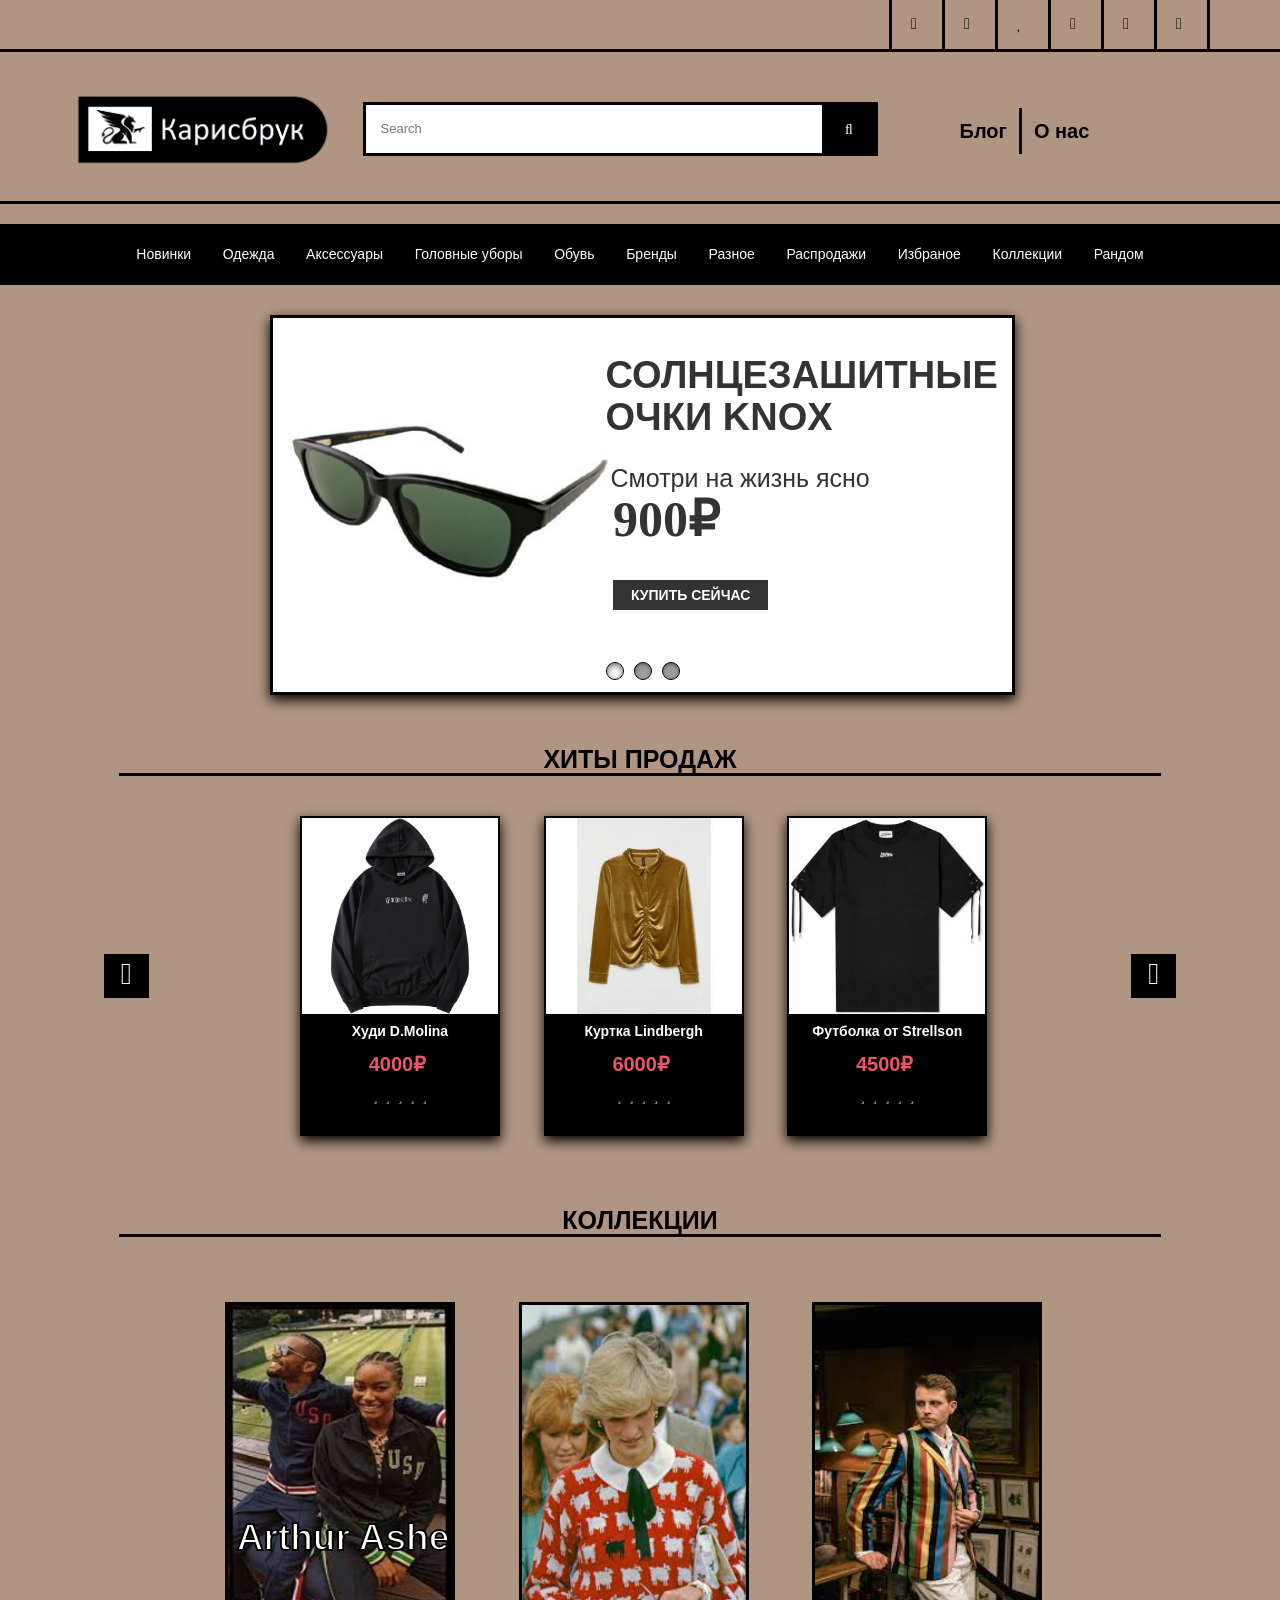
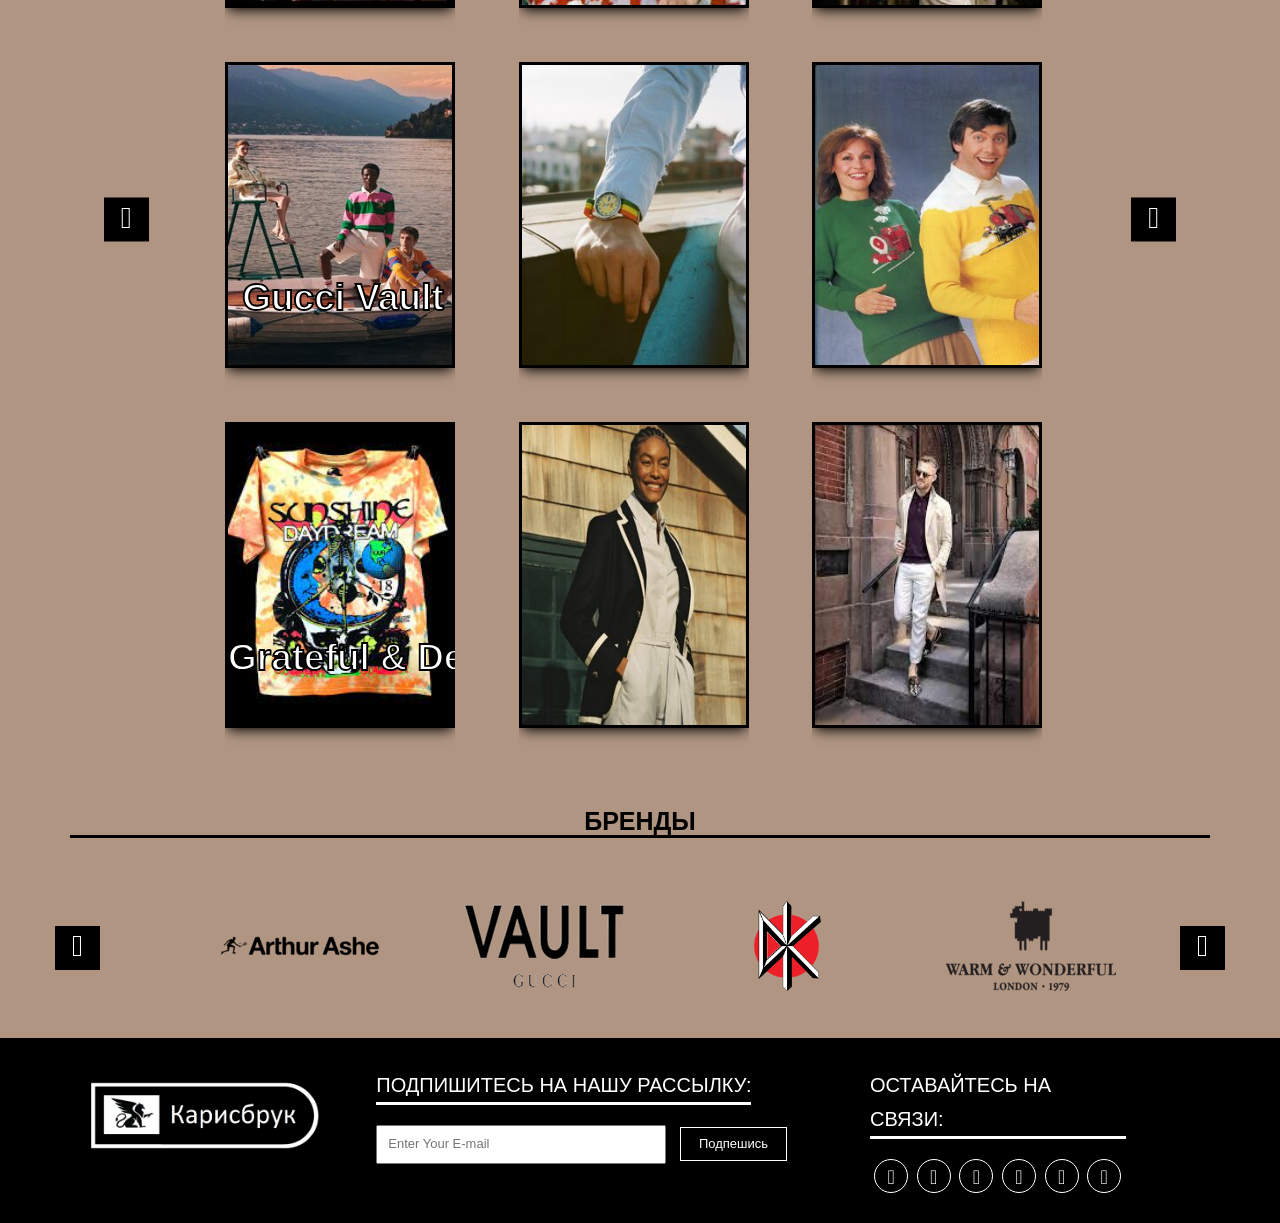
==== commit 766e1a45: "Add files via upload" ====
--- a/index.html
+++ b/index.html
@@ -497,218 +497,216 @@
 															<i class="fa fa-angle-right"></i>
 														</button>
 													</div>
-													
-											<div class='asd_outer'>
-                                             	<div id='asd_strip' class='asd_strip'>
-	                                            	<div class="asd_card">
-														<div class="single-product">
-															<div class="product-img">
-																<a href="hoodie d.molina.html">
-																	<img class="primary-img" src="product/25,1.jpg" alt="Product">
-																</a>
+													<div class='asd_outer'>
+														<div id='asd_strip' class='asd_strip'>
+														   <div class="asd_card">
+															   <div class="single-product">
+																   <div class="product-img">
+																	   <a href="hoodie d.molina.html">
+																		   <img class="primary-img" title="hoodie d.molina" src="product/25,1.jpg" alt="hoodie d.molina">
+																	    </a>    
+																   </div>
+																   <div class="product-description">
+																	   <h5><a href="#">Худи D.Molina</a></h5>
+																	   <div class="price-box">
+																		   <span class="price">4000₽</span>
+																	   </div>
+																	   <span class="rating">
+																		   <i class="fa fa-star"></i>
+																		   <i class="fa fa-star"></i>
+																		   <i class="fa fa-star"></i>
+																		   <i class="fa fa-star"></i>
+																		   <i class="fa fa-star"></i>
+																	   </span>
+																   </div>
+																   <div class="product-action">
+																	   <div class="button-group">
+																		   <div class="product-button">
+																			   <button><i class="fa fa-shopping-cart"></i>В корзину</button>
+																		   </div>
+																		   <div class="product-button-2">
+																			   <a href="#" data-toggle="tooltip" title="Вишлист"><i class="fa fa-heart-o"></i></a>
+																			   <a href="#" data-toggle="tooltip" title="Сравнение"><i class="fa fa-signal"></i></a>
+																			   <a href="#" class="modal-view" data-toggle="modal" data-target="#productModal-1" title="Подробнее"><i class="fa fa-search-plus"></i></a>
+																		   </div>
+																	   </div>
+																   </div>												
+															   </div>
+														   </div>
+															 <div class="asd_card">
+															   <div class="single-product">
+																   <div class="product-img">
+																	   <a href="jacket-Lindbergh.html">
+																		   <img class="primary-img" src="product/26,1.jpg" alt="Product">
+																	   </a>
+																   </div>
+																   <div class="product-description">
+																	   <h5><a href="#">Куртка Lindbergh</a></h5>
+																	   <div class="price-box">
+																		   <span class="price">6000₽</span>
+																	   </div>
+																	   <span class="rating">
+																		   <i class="fa fa-star"></i>
+																		   <i class="fa fa-star"></i>
+																		   <i class="fa fa-star"></i>
+																		   <i class="fa fa-star"></i>
+																		   <i class="fa fa-star"></i>
+																	   </span>
+																	   <div class="product-action">
+																		   <div class="button-group">
+																			   <div class="product-button">
+																				   <button><i class="fa fa-shopping-cart"></i>В корзину</button>
+																			   </div>
+																			   <div class="product-button-2">
+																				   <a href="#" data-toggle="tooltip" title="Вишлист"><i class="fa fa-heart-o"></i></a>
+																				   <a href="#" data-toggle="tooltip" title="Сравнение"><i class="fa fa-signal"></i></a>
+																				   <a href="#" class="modal-view" data-toggle="modal" data-target="#productModal-2" title="Подробнее"><i class="fa fa-search-plus"></i></a>
+																			   </div>
+																		   </div>
+																	   </div>
+																   </div>
+															   </div>
+														   </div>
+														   <div class="asd_card">
+															   <div class="single-product">
+																   <div class="product-img">
+																	   <a href="tee-strellson.html">
+																		   <img class="primary-img" src="product/27,1.jpg" alt="tee strellson">
+																	   </a>
+																   </div>
+																   <div class="product-description">
+																	   <h5><a href="#">Футболка от Strellson</a></h5>
+																	   <div class="price-box">
+																		   <span class="price">4500₽</span>
+																	   </div>
+																	   <span class="rating">
+																		   <i class="fa fa-star"></i>
+																		   <i class="fa fa-star"></i>
+																		   <i class="fa fa-star"></i>
+																		   <i class="fa fa-star"></i>
+																		   <i class="fa fa-star"></i>
+																	   </span>
+																	   <div class="product-action">
+																		   <div class="button-group">
+																			   <div class="product-button">
+																				   <button><i class="fa fa-shopping-cart"></i>В корзину</button>
+																			   </div>
+																			   <div class="product-button-2">
+																				   <a href="#" data-toggle="tooltip" title="Вишлист"><i class="fa fa-heart-o"></i></a>
+																				   <a href="#" data-toggle="tooltip" title="Сравнение"><i class="fa fa-signal"></i></a>
+																				   <a href="#" class="modal-view" data-toggle="modal" data-target="#productModal-3" title="Подробнее"><i class="fa fa-search-plus"></i></a>
+																			   </div>
+																		   </div>
+																	   </div>
+																   </div>
+															   </div>
+														   </div>
+														   <div class="asd_card">
+															   <div class="single-product">
+																   <div class="product-img">
+																	   <a href="tee-gant.html">
+																		   <img class="primary-img" src="product/28,1.jpg" alt="Product">
+																	   </a>
+																   </div>
+																   <div class="product-description">
+																	   <h5><a href="#">Футболка Gant</a></h5>
+																	   <div class="price-box">
+																		   <span class="price">4000₽</span>
+																	   </div>
+																	   <span class="rating">
+																		   <i class="fa fa-star"></i>
+																		   <i class="fa fa-star"></i>
+																		   <i class="fa fa-star"></i>
+																		   <i class="fa fa-star"></i>
+																		   <i class="fa fa-star"></i>
+																	   </span>
+																	   <div class="product-action">
+																		   <div class="button-group">
+																			   <div class="product-button">
+																				   <button><i class="fa fa-shopping-cart"></i>В корзину</button>
+																			   </div>
+																			   <div class="product-button-2">
+																				   <a href="#" data-toggle="tooltip" title="Вишлист"><i class="fa fa-heart-o"></i></a>
+																				   <a href="#" data-toggle="tooltip" title="Сравнение"><i class="fa fa-signal"></i></a>
+																				   <a href="#" class="modal-view" data-toggle="modal" data-target="#productModal-4" title="Подробнее"><i class="fa fa-search-plus"></i></a>
+																			   </div>
+																		   </div>
+																	   </div>
+																   </div>
+															   </div>
+														   </div>
+														   <div class="asd_card">
+															   <div class="single-product">
+																   <div class="product-img">
+																	   <a href="tee-brawl-stars.html">
+																		   <img class="primary-img" src="product/29,1.jpg" alt="Product">
+																	   </a>
+																   </div>
+																   <div class="product-description">
+																	   <h5><a href="#">Футболка Brawl Stars</a></h5>
+																	   <div class="price-box">
+																		   <span class="price">4000₽</span>
+																	   </div>
+																	   <span class="rating">
+																		   <i class="fa fa-star"></i>
+																		   <i class="fa fa-star"></i>
+																		   <i class="fa fa-star"></i>
+																		   <i class="fa fa-star"></i>
+																		   <i class="fa fa-star"></i>
+																	   </span>
+																	   <div class="product-action">
+																		   <div class="button-group">
+																			   <div class="product-button">
+																				   <button><i class="fa fa-shopping-cart"></i>В корзину</button>
+																			   </div>
+																			   <div class="product-button-2">
+																				   <a href="#" data-toggle="tooltip" title="Вишлист"><i class="fa fa-heart-o"></i></a>
+																				   <a href="#" data-toggle="tooltip" title="Сравнение"><i class="fa fa-signal"></i></a>
+																				   <a href="#" class="modal-view" data-toggle="modal" data-target="#productModal-5" title="Подробнее"><i class="fa fa-search-plus"></i></a>
+																			   </div>
+																		   </div>
+																	   </div>
+																   </div>
+															   </div>
+														   </div>
+														   <div class="asd_card">
+															   <div class="single-product">
+																   <div class="product-img">
+																	   <a href="tee-construe.html">
+																		   <img class="primary-img" src="product/30,1.jpg" alt="Product">
+																	   </a>
+																   </div>
+																   <div class="product-description">
+																	   <h5><a href="#">Футболка Construe</a></h5>
+																	   <div class="price-box">
+																		   <span class="price">4000₽</span>
+																	   </div>
+																	   <span class="rating">
+																		   <i class="fa fa-star"></i>
+																		   <i class="fa fa-star"></i>
+																		   <i class="fa fa-star"></i>
+																		   <i class="fa fa-star"></i>
+																		   <i class="fa fa-star"></i>
+																	   </span>
+																	   <div class="product-action">
+																		   <div class="button-group">
+																			   <div class="product-button">
+																				   <button><i class="fa fa-shopping-cart"></i>В корзину</button>
+																			   </div>
+																			   <div class="product-button-2">
+																				   <a href="#" data-toggle="tooltip" title="Вишлист"><i class="fa fa-heart-o"></i></a>
+																				   <a href="#" data-toggle="tooltip" title="Сравнение"><i class="fa fa-signal"></i></a>
+																				   <a href="#" class="modal-view" data-toggle="modal" data-target="#productModal-6" title="Подробнее"><i class="fa fa-search-plus"></i></a>
+																			   </div>
+																		    </div>
+																	    </div>
+																    </div>
+															    </div>
 															</div>
-															<div class="product-description">
-																<h5><a href="#">Худи D.Molina</a></h5>
-																<div class="price-box">
-																	<span class="price">4000₽</span>
-																</div>
-																<span class="rating">
-																	<i class="fa fa-star"></i>
-																	<i class="fa fa-star"></i>
-																	<i class="fa fa-star"></i>
-																	<i class="fa fa-star"></i>
-																	<i class="fa fa-star"></i>
-																</span>
-															</div>
-															<div class="product-action">
-																<div class="button-group">
-																	<div class="product-button">
-																		<button><i class="fa fa-shopping-cart"></i>В корзину</button>
-																	</div>
-																	<div class="product-button-2">
-																		<a href="#" data-toggle="tooltip" title="Вишлист"><i class="fa fa-heart-o"></i></a>
-																		<a href="#" data-toggle="tooltip" title="Сравнение"><i class="fa fa-signal"></i></a>
-																		<a href="#" class="modal-view" data-toggle="modal" data-target="#productModal-1" title="Подробнее"><i class="fa fa-search-plus"></i></a>
-																	</div>
-																</div>
-															</div>												
-														</div>
-													</div>
-	                                              	<div class="asd_card">
-														<div class="single-product">
-															<div class="product-img">
-																<a href="jacket-Lindbergh.html">
-																	<img class="primary-img" src="product/26,1.jpg" alt="Product">
-																</a>
-															</div>
-															<div class="product-description">
-																<h5><a href="#">Куртка Lindbergh</a></h5>
-																<div class="price-box">
-																	<span class="price">6000₽</span>
-																</div>
-																<span class="rating">
-																	<i class="fa fa-star"></i>
-																	<i class="fa fa-star"></i>
-																	<i class="fa fa-star"></i>
-																	<i class="fa fa-star"></i>
-																	<i class="fa fa-star"></i>
-																</span>
-																<div class="product-action">
-																	<div class="button-group">
-																		<div class="product-button">
-																			<button><i class="fa fa-shopping-cart"></i>В корзину</button>
-																		</div>
-																		<div class="product-button-2">
-																			<a href="#" data-toggle="tooltip" title="Вишлист"><i class="fa fa-heart-o"></i></a>
-																			<a href="#" data-toggle="tooltip" title="Сравнение"><i class="fa fa-signal"></i></a>
-																			<a href="#" class="modal-view" data-toggle="modal" data-target="#productModal-2" title="Подробнее"><i class="fa fa-search-plus"></i></a>
-																		</div>
-																	</div>
-																</div>
-															</div>
-														</div>
-													</div>
-	                                            	<div class="asd_card">
-														<div class="single-product">
-															<div class="product-img">
-																<a href="tee-strellson.html">
-																	<img class="primary-img" src="product/27,1.jpg" alt="Product">
-																</a>
-															</div>
-															<div class="product-description">
-																<h5><a href="#">Футболка от Strellson</a></h5>
-																<div class="price-box">
-																	<span class="price">4500₽</span>
-																</div>
-																<span class="rating">
-																	<i class="fa fa-star"></i>
-																	<i class="fa fa-star"></i>
-																	<i class="fa fa-star"></i>
-																	<i class="fa fa-star"></i>
-																	<i class="fa fa-star"></i>
-																</span>
-																<div class="product-action">
-																	<div class="button-group">
-																		<div class="product-button">
-																			<button><i class="fa fa-shopping-cart"></i>В корзину</button>
-																		</div>
-																		<div class="product-button-2">
-																			<a href="#" data-toggle="tooltip" title="Вишлист"><i class="fa fa-heart-o"></i></a>
-																			<a href="#" data-toggle="tooltip" title="Сравнение"><i class="fa fa-signal"></i></a>
-																			<a href="#" class="modal-view" data-toggle="modal" data-target="#productModal-3" title="Подробнее"><i class="fa fa-search-plus"></i></a>
-																		</div>
-																	</div>
-																</div>
-															</div>
-														</div>
-													</div>
-		                                            <div class="asd_card">
-														<div class="single-product">
-															<div class="product-img">
-																<a href="tee-gant.html">
-																	<img class="primary-img" src="product/28,1.jpg" alt="Product">
-																</a>
-															</div>
-															<div class="product-description">
-																<h5><a href="#">Футболка Gant</a></h5>
-																<div class="price-box">
-																	<span class="price">4000₽</span>
-																</div>
-																<span class="rating">
-																	<i class="fa fa-star"></i>
-																	<i class="fa fa-star"></i>
-																	<i class="fa fa-star"></i>
-																	<i class="fa fa-star"></i>
-																	<i class="fa fa-star"></i>
-																</span>
-																<div class="product-action">
-																	<div class="button-group">
-																		<div class="product-button">
-																			<button><i class="fa fa-shopping-cart"></i>В корзину</button>
-																		</div>
-																		<div class="product-button-2">
-																			<a href="#" data-toggle="tooltip" title="Вишлист"><i class="fa fa-heart-o"></i></a>
-																			<a href="#" data-toggle="tooltip" title="Сравнение"><i class="fa fa-signal"></i></a>
-																			<a href="#" class="modal-view" data-toggle="modal" data-target="#productModal-4" title="Подробнее"><i class="fa fa-search-plus"></i></a>
-																		</div>
-																	</div>
-																</div>
-															</div>
-														</div>
-													</div>
-	                                            	<div class="asd_card">
-														<div class="single-product">
-															<div class="product-img">
-																<a href="tee-brawl-stars.html">
-																	<img class="primary-img" src="product/29,1.jpg" alt="Product">
-																</a>
-															</div>
-															<div class="product-description">
-																<h5><a href="#">Футболка Brawl Stars</a></h5>
-																<div class="price-box">
-																	<span class="price">4000₽</span>
-																</div>
-																<span class="rating">
-																	<i class="fa fa-star"></i>
-																	<i class="fa fa-star"></i>
-																	<i class="fa fa-star"></i>
-																	<i class="fa fa-star"></i>
-																	<i class="fa fa-star"></i>
-																</span>
-																<div class="product-action">
-																	<div class="button-group">
-																		<div class="product-button">
-																			<button><i class="fa fa-shopping-cart"></i>В корзину</button>
-																		</div>
-																		<div class="product-button-2">
-																			<a href="#" data-toggle="tooltip" title="Вишлист"><i class="fa fa-heart-o"></i></a>
-																			<a href="#" data-toggle="tooltip" title="Сравнение"><i class="fa fa-signal"></i></a>
-																			<a href="#" class="modal-view" data-toggle="modal" data-target="#productModal-5" title="Подробнее"><i class="fa fa-search-plus"></i></a>
-																		</div>
-																	</div>
-																</div>
-															</div>
-														</div>
-													</div>
-	                                            	<div class="asd_card">
-														<div class="single-product">
-															<div class="product-img">
-																<a href="tee-construe.html">
-																	<img class="primary-img" src="product/30,1.jpg" alt="Product">
-																</a>
-															</div>
-															<div class="product-description">
-																<h5><a href="#">Футболка Construe</a></h5>
-																<div class="price-box">
-																	<span class="price">4000₽</span>
-																</div>
-																<span class="rating">
-																	<i class="fa fa-star"></i>
-																	<i class="fa fa-star"></i>
-																	<i class="fa fa-star"></i>
-																	<i class="fa fa-star"></i>
-																	<i class="fa fa-star"></i>
-																</span>
-																<div class="product-action">
-																	<div class="button-group">
-																		<div class="product-button">
-																			<button><i class="fa fa-shopping-cart"></i>В корзину</button>
-																		</div>
-																		<div class="product-button-2">
-																			<a href="#" data-toggle="tooltip" title="Вишлист"><i class="fa fa-heart-o"></i></a>
-																			<a href="#" data-toggle="tooltip" title="Сравнение"><i class="fa fa-signal"></i></a>
-																			<a href="#" class="modal-view" data-toggle="modal" data-target="#productModal-6" title="Подробнее"><i class="fa fa-search-plus"></i></a>
-																		</div>
-																	</div>
-																</div>
-															</div>
-														</div>
-	       												</div>
-	                                               </div>
-                                               </div>
-											</div>
-
-											</div>		
+													    </div>
+												    </div>
+											    </div>
+                                            </div>		
 										</div>
 									</div>
 								</div>
@@ -740,7 +738,6 @@
 															<i class="fa fa-angle-right"></i>
 														</button>
 													</div>
-													
 													<div class='asd_outer'>
 														<div id='asd_strip_1' class='asd_strip_1'>
 														   <div class="asd_card">
@@ -748,20 +745,23 @@
 																   <div class="product-img">
 																		<a href="arthur ashe.html">
 																		   <img class="primary-img" src="collection-cads/1.jpg">
+																		   <div class="topleft">Arthur Ashe</div>
 																		</a>
 																   </div>
 															   </div>
 															   <div class="single-product">
-																   <div class="product-img">
-																	   <a href="gucci vault.html">
-																		   <img class="primary-img" src="collection-cads/2.jpg">
-																		</a>
-																   </div>
+																    <div class="product-img">
+																	    <a href="gucci vault.html">
+																		    <img class="primary-img" src="collection-cads/2.jpg">
+																			<div class="topleft">Gucci Vault</div>
+                                                                        </a>  
+																	</div>
 															   </div>
 															   <div class="single-product">
 																   <div class="product-img">
 																	    <a href="grateful & dead.html">
 																		   <img class="primary-img" src="collection-cads/3.jpg">
+																		   <div class="topleft">Grateful & Deadt</div>
 																		</a>
 																   </div>
 															   </div>
@@ -849,27 +849,24 @@
 																		      <img class="primary-img" src="collection-cads/14.jpg">
 																		</a>
 																    </div>
-															   </div>
-															   <div class="single-product">
-																  <div class="product-img">
+															    </div>
+															    <div class="single-product">
+																    <div class="product-img">
 																	    <a href="winnie-the-pooh.html">
 																		    <img class="primary-img" src="collection-cads/15.jpg">
 																		</a>
-																   </div>
+																    </div>
 																</div>
-															   </div>
-														  </div>
-													  </div>
-												   </div>
-	   
-												   </div>		
-											   </div>
-										   </div>
-									   </div>
-								   </div>
+															 </div>
+													    </div>
+												    </div>
+	    		                                </div>
+										    </div>
+									    </div>
+								    </div>
 								   <!-- End Product -->
-							   </div>
-							   <!-- END SMALL-PRODUCT-AREA -->
+							    </div>
+								<!-- END SMALL-PRODUCT-AREA -->
 						    </div>
 					    </div>
 				    </div>
@@ -900,7 +897,7 @@
 								   <div class="asd_card">
 										<div class="col-md-2">
 											<div class="single-brand-logo">
-												<a href="arthur ashe.html"><img src="brand logo/1.png" alt=""></a>
+												<a href="arthur ashe.html"><img src="brand logo/1.png" alt="arthur ashe"></a>
 											</div>
 										</div>
 									</div>	
--- a/css/main.css
+++ b/css/main.css
@@ -0,0 +1,280 @@
+/*! HTML5 Boilerplate v5.2.0 | MIT License | https://html5boilerplate.com/ */
+
+/*
+ * What follows is the result of much research on cross-browser styling.
+ * Credit left inline and big thanks to Nicolas Gallagher, Jonathan Neal,
+ * Kroc Camen, and the H5BP dev community and team.
+ */
+
+/* ==========================================================================
+   Base styles: opinionated defaults
+   ========================================================================== */
+
+html {
+    color: #222;
+    font-size: 1em;
+    line-height: 1.4;
+}
+
+/*
+ * Remove text-shadow in selection highlight:
+ * https://twitter.com/miketaylr/status/12228805301
+ *
+ * These selection rule sets have to be separate.
+ * Customize the background color to match your design.
+ */
+
+::-moz-selection {
+    background: #b3d4fc;
+    text-shadow: none;
+}
+
+::selection {
+    background: #b3d4fc;
+    text-shadow: none;
+}
+
+/*
+ * A better looking default horizontal rule
+ */
+
+hr {
+    display: block;
+    height: 1px;
+    border: 0;
+    border-top: 2px solid #000000;
+    margin: 1em 0;
+    padding: 0;
+}
+
+/*
+ * Remove the gap between audio, canvas, iframes,
+ * images, videos and the bottom of their containers:
+ * https://github.com/h5bp/html5-boilerplate/issues/440
+ */
+
+audio,
+canvas,
+iframe,
+img,
+svg,
+video {
+    vertical-align: middle;
+}
+
+/*
+ * Remove default fieldset styles.
+ */
+
+fieldset {
+    border: 0;
+    margin: 0;
+    padding: 0;
+}
+
+/*
+ * Allow only vertical resizing of textareas.
+ */
+
+textarea {
+    resize: vertical;
+}
+
+/* ==========================================================================
+   Browser Upgrade Prompt
+   ========================================================================== */
+
+.browserupgrade {
+    margin: 0.2em 0;
+    background: #ccc;
+    color: #000;
+    padding: 0.2em 0;
+}
+
+/* ==========================================================================
+   Author's custom styles
+   ========================================================================== */
+
+
+
+
+
+
+
+
+
+
+
+
+
+
+
+
+
+/* ==========================================================================
+   Helper classes
+   ========================================================================== */
+
+/*
+ * Hide visually and from screen readers:
+ */
+
+.hidden {
+    display: none !important;
+}
+
+/*
+ * Hide only visually, but have it available for screen readers:
+ * http://snook.ca/archives/html_and_css/hiding-content-for-accessibility
+ */
+
+.visuallyhidden {
+    border: 0;
+    clip: rect(0 0 0 0);
+    height: 1px;
+    margin: -1px;
+    overflow: hidden;
+    padding: 0;
+    position: absolute;
+    width: 1px;
+}
+
+/*
+ * Extends the .visuallyhidden class to allow the element
+ * to be focusable when navigated to via the keyboard:
+ * https://www.drupal.org/node/897638
+ */
+
+.visuallyhidden.focusable:active,
+.visuallyhidden.focusable:focus {
+    clip: auto;
+    height: auto;
+    margin: 0;
+    overflow: visible;
+    position: static;
+    width: auto;
+}
+
+/*
+ * Hide visually and from screen readers, but maintain layout
+ */
+
+.invisible {
+    visibility: hidden;
+}
+
+/*
+ * Clearfix: contain floats
+ *
+ * For modern browsers
+ * 1. The space content is one way to avoid an Opera bug when the
+ *    `contenteditable` attribute is included anywhere else in the document.
+ *    Otherwise it causes space to appear at the top and bottom of elements
+ *    that receive the `clearfix` class.
+ * 2. The use of `table` rather than `block` is only necessary if using
+ *    `:before` to contain the top-margins of child elements.
+ */
+
+.clearfix:before,
+.clearfix:after {
+    content: " "; /* 1 */
+    display: table; /* 2 */
+}
+
+.clearfix:after {
+    clear: both;
+}
+
+/* ==========================================================================
+   EXAMPLE Media Queries for Responsive Design.
+   These examples override the primary ('mobile first') styles.
+   Modify as content requires.
+   ========================================================================== */
+
+@media only screen and (min-width: 35em) {
+    /* Style adjustments for viewports that meet the condition */
+}
+
+@media print,
+       (-webkit-min-device-pixel-ratio: 1.25),
+       (min-resolution: 1.25dppx),
+       (min-resolution: 120dpi) {
+    /* Style adjustments for high resolution devices */
+}
+
+/* ==========================================================================
+   Print styles.
+   Inlined to avoid the additional HTTP request:
+   http://www.phpied.com/delay-loading-your-print-css/
+   ========================================================================== */
+
+@media print {
+    *,
+    *:before,
+    *:after {
+        background: transparent !important;
+        color: #000 !important; /* Black prints faster:
+                                   http://www.sanbeiji.com/archives/953 */
+        box-shadow: none !important;
+        text-shadow: none !important;
+    }
+
+    a,
+    a:visited {
+        text-decoration: underline;
+    }
+
+    a[href]:after {
+        content: " (" attr(href) ")";
+    }
+
+    abbr[title]:after {
+        content: " (" attr(title) ")";
+    }
+
+    /*
+     * Don't show links that are fragment identifiers,
+     * or use the `javascript:` pseudo protocol
+     */
+
+    a[href^="#"]:after,
+    a[href^="javascript:"]:after {
+        content: "";
+    }
+
+    pre,
+    blockquote {
+        border: 1px solid #999;
+        page-break-inside: avoid;
+    }
+
+    /*
+     * Printing Tables:
+     * http://css-discuss.incutio.com/wiki/Printing_Tables
+     */
+
+    thead {
+        display: table-header-group;
+    }
+
+    tr,
+    img {
+        page-break-inside: avoid;
+    }
+
+    img {
+        max-width: 100% !important;
+    }
+
+    p,
+    h2,
+    h3 {
+        orphans: 3;
+        widows: 3;
+    }
+
+    h2,
+    h3 {
+        page-break-after: avoid;
+    }
+}
--- a/css/style.css
+++ b/css/style.css
@@ -0,0 +1,3276 @@
+/*-----------------------------------------------------------------------------------
+
+    Template Name: Malias - Responsive eCommerce Template
+    Template URI: http://bootexperts.com
+    Description: Bootstrap eCommerce Template
+    Author: BootExperts
+    Author URI: http://bootexperts.com
+    Version: 1.0
+
+-----------------------------------------------------------------------------------
+    
+    CSS INDEX
+    ===================
+	
+    1. Theme Default CSS (body, link color, section etc)
+    2. HEADER-AREA
+      2.1  Header-Top
+      2.2  Header-Middle
+      2.3  Mainmenu-Area 
+      2.4  Mainmenu-Dropdown 
+    3.  Categories Menu 
+    4. Slider 
+    5. Hot-Deals
+    6. Bestseller-Area
+    7. Sidebar-Banner
+    8. Shop-Blog-Area
+    9. Product-Banner 
+    10. Product-Area
+    11. Small-Product-Area
+    12. Brand-Logo
+    13. Subscribe
+    14. Footer-Area
+    15. Product Modal
+    16. Home Version-2
+    17. Hot-Deals-2
+    18. Product-area
+    19. Shop Page
+    20. Shop-Filter
+    21. Product-Details Page 
+    22. Cart Page
+    23. Contact-Page
+    24. Wishlist-Page
+    25. About-Page
+    26. Account-Create Page
+
+-----------------------------------------------------------------------------------*/
+
+/*----------------------------------------*/
+/*  1.  Theme default CSS
+/*----------------------------------------*/
+html, body {height: 100%;}
+.floatleft {float:left}
+.floatright {float:right}
+.alignleft {float:left;margin-right:15px;margin-bottom: 15px}
+.alignright {float:right;margin-left:15px;margin-bottom: 15px}
+.aligncenter {display:block;margin:0 auto 15px}
+a:focus {outline:0px solid}
+img {max-width:100%;height:auto}
+.fix {overflow:hidden}
+p {margin:0 0 10px;}
+h1, h2, h3, h4, h5, h6 {
+  color: #000000;
+  font-family: 'Raleway', sans-serif;
+  margin: 0 0 10px;
+}
+hr {
+  margin: 20px 0;
+}
+sup {
+  color: #f00;
+  font-size: 16px;
+  font-weight: bold;
+  top: -0.2em;
+}
+a {
+  color: #000000;
+  font-family: 'Raleway', sans-serif;
+  transition: all 0.3s ease 0s;
+  text-decoration:none;
+}
+a:hover {
+  color: #23527c;
+  text-decoration: none;
+}
+a:active, a:hover, a:focus {
+  outline: 0 none;
+  text-decoration: none;
+}
+ul{
+list-style: outside none none;
+margin: 0;
+padding: 0
+}
+.clear{clear:both}
+button {
+  background: transparent none repeat scroll 0 0;
+  border: medium none;
+}
+body {
+  background: #B09582 none repeat scroll 0 0;
+  color: #000000;
+  font-family: 'Raleway', sans-serif;
+  font-size: 13px;
+  font-weight: 400;
+  text-align: left;
+}
+.gfont-1 {font-family: 'Raleway', sans-serif;}
+.gfont-2 {font-family: 'Roboto', sans-serif;}
+.zero {margin: 0;padding: 0;}
+.right-5 {margin-right: 5px;}
+.left-5 {margin-left: 5px;}
+.btn {border-radius: 0;}
+.btn-primary {
+  background-color: #000000;
+  background-image: linear-gradient(to bottom, #000000, #000000);
+  background-repeat: repeat-x;
+  border-color: rgb(255, 255, 255) #000000 #000000;
+  color: #ffffff;
+  text-shadow: 0 -1px 0 rgba(0, 0, 0, 0.25);
+  transition: all 0.3s ease 0s;
+}
+.btn.btn-primary:hover {
+  background: #d9534f;
+  background-image: none;
+  border-color: #000000;
+}
+label {
+  font-size: 12px;
+  font-weight: normal;
+}
+optgroup {
+  font-weight: normal;
+}
+.fa {
+  font-size: 14px;
+}
+/* ===========================
+2. HEADER-AREA
+============================ */
+/*----------------------------------------*/
+/*  2.1  Header-Top
+/*----------------------------------------*/
+.header-top {
+  background: #B09582;
+  font-size: 13px;
+  border-bottom: #000 3px solid;
+}
+.header-area .header-top.hidden-x{
+ width: 1300px;
+}
+.top-link {
+  float: right;
+}
+.top-link > ul.link {
+  display: inline-block;
+  line-height: 50px;
+  margin-bottom: -7px;
+}
+.top-link > ul.link > li {
+  border-left: 3px solid #000;
+  display: inline-block;
+  float: left;
+  height: 50px;
+  list-style: outside none none;
+  overflow: hidden;
+}
+.top-link > ul.link > li:last-child {border-right: 3px solid #000;}
+.top-link > ul.link > li a {
+  color: #000000;
+  display: block;
+  font-size: 0;
+  height: 50px;
+  line-height: 58px;
+  padding: 0 20px 0 19px;
+  text-decoration: none;
+  text-transform: capitalize;
+  transition: all 0,8s ease 0s;
+  white-space: nowrap;
+  width: 50px;
+}
+.top-link > ul.link > li a i {
+  font-size: 16px;
+  padding-right: 5px;
+}
+.top-link > ul.link > li a:hover, .top-link > ul.link > li a:focus, .top-link > ul.link > li a:active {
+  background: #000000 none repeat scroll 0 0;
+  color: #ffffff;
+  font-size: 13px;
+  line-height: 50px;
+  text-decoration: none;
+  width: auto;
+}
+/* Top-Cart */
+.top-link ul li .mini-cart-content {
+  background: #B09582 none repeat scroll 0 0;
+  box-shadow: 5px 5px rgba(58, 58, 58, 0.15);
+  opacity: 0;
+  border: 3px solid #000;
+  padding: 2px 0; 
+  position: absolute;
+  right: 1px;
+  top: 100%;
+  transform: scaleY(0);
+  transform-origin: 0 0 0;
+  transition: all 0.5s ease 0s;
+  width: 401px;
+  height: 370px;
+  z-index: 9999999 !important;
+}
+.top-link ul li .mini-cart-content {
+  overflow-y: auto;
+}
+.top-link ul li:hover .mini-cart-content {
+  opacity: 1;
+  transform: scale(1);
+  z-index: 9999;
+}
+.total-top {
+  color: #000;
+  font-size: 20px;
+  padding-left: 15px;  
+  font-weight: 800;
+}
+.total {
+  float: left;
+  color: #000;
+  font-size: 15px;
+  font-weight: 800;
+  line-height: 40px;
+  text-align: left;
+  text-transform: capitalize;
+  width: 100%;
+}
+.total span {
+  color: #000;
+  float: right;
+  font-size: 15px;
+  font-weight: 600;
+}
+.top-link ul li .mini-cart-content .cart-img-details {
+  margin-bottom: 10px;
+  overflow: hidden;
+  border-top: #000 3px solid;
+  border-bottom: #000 3px solid;
+  padding: 12px 12px 0;
+  position: relative;
+  height: 87px;
+}
+.top-link ul li .mini-cart-content .cart-img-details .cart-img-photo {
+  border: 2px solid #000000;
+  float: left;
+  margin: 0 15px 0 0;
+  min-height: 10px;
+  width: 54px;
+  margin-top: 4px;
+}
+.top-link > ul.link > li > .mini-cart-content > .cart-img-details > .cart-img-photo a {
+  display: block;
+  background: none;
+  width: 90px;
+  padding-left: 0px;
+  text-decoration: none;
+  text-transform: none;
+  transition: none
+}
+.top-link ul li .mini-cart-content .cart-img-details .cart-img-photo a img {
+  margin-top: 10px;
+  margin-bottom: 20px;
+  height: 50px;
+  padding-right: 0px;
+  padding-left: 0px;
+  margin-top: 0px;
+  margin-left: 0px;
+  margin-right: 0px;
+}
+.top-link ul li .mini-cart-content .cart-img-details .cart-img-content {
+  line-height: 1;
+}
+.top-link ul li .mini-cart-content .cart-img-details .cart-img-content h4 {
+  color: #000000; 
+  padding-bottom: 13px;
+  font-size: 18px;
+  padding-left: 0px;
+  line-height: 20px;
+  margin: 0 0 5px;
+  text-align: left;
+  font-weight: 900;
+  transition: none;
+}
+.cart-price {
+  color: #000000;
+  font-size: 16px;
+}
+.top-link ul li .mini-cart-content .cart-img-details .cart-img-content span .text-right {
+  color: #000000;
+  font-weight: 600;
+  font-size: 16px;
+  text-align: left;
+}
+.top-link ul li .mini-cart-content .cart-img-details .cart-img-content span .text-left {
+  color: #000000;
+  font-weight: 700;
+  font-size: 18px;
+  text-align: left;
+  margin-left: 20px;
+}
+.top-link ul li .mini-cart-content .cart-img-details .cart-img-content span strong.cart-price.text-left{
+  font-weight: 600;
+  font-size: 16px;
+  text-align: left;
+  margin-left: 10px;
+}
+.pro-del {
+  float: right;
+  line-height: 1;
+  position: absolute;
+  right: 15px;
+  top: 20px;
+}
+.top-link > ul.link > li > .mini-cart-content > .cart-img-details > .pro-del a i {
+  color: #000;
+  font-size: 20px;
+  transition: all 0.3s ease 0s;
+  width: 20px;
+  padding-top: 10px;
+  padding-bottom: 30px;
+  padding-left: 10px;
+  padding-right: 25px;
+  height: 22px;
+}
+.top-link > ul.link > li > .mini-cart-content > .cart-img-details > .pro-del a i:hover {
+  color: #fff;
+  background: #000;
+}
+ .top-link > ul.link > li > .mini-cart-content > .cart-img-details > .pro-del a {
+  background: none;
+  display: block;
+  font-size: 0;
+  height: 50px;
+  line-height: 58px;
+  padding: 0 20px;
+  text-decoration: none;
+  text-transform: none;
+  width: 50px;
+}
+.cart-inner-bottom {
+  padding: 0 15px;
+}
+.cart-button-top-1 {
+  display: inline-block;
+  transform: none;
+  float: left;
+  margin: 10px 0;
+  height: 64px;
+  list-style: outside none none;
+  overflow: hidden;
+}
+.cart-button-top-2 {
+  display: inline-block;
+  transform: none;
+  float: right;
+  margin: 10px 0;
+  height: 64px;
+  list-style: outside none none;
+  overflow: hidden;
+}
+.top-link > ul.link > li > .mini-cart-content > .cart-inner-bottom > .link-2 > .cart-button-top-1 > a {
+  background: #000000;
+  border: 2px solid #ffffff;
+  color: #ffffff;
+  position: relative;
+  font-weight: 600;
+  float: right;
+  display: block;
+  margin: 5px 0;
+  font-size: 0;
+  height: 50px;
+  line-height: 58px;
+  padding: 0 15px 0 17px;
+  text-decoration: none;
+  text-transform: capitalize;
+  white-space: nowrap;
+  width: 50px;
+}
+.top-link > ul.link > li > .mini-cart-content > .cart-inner-bottom > .link-2 > .cart-button-top-1 > a:hover, .top-link > ul.link > li > .mini-cart-content > .cart-inner-bottom > .link-2 > .cart-button-top-1 > a:focus, .top-link > ul.link > li > .mini-cart-content > .cart-inner-bottom > .link-2 > .cart-button-top-1 > a:active {
+  background: #fff none repeat scroll 0 0;
+  color: #000000;
+  border: #000 2px solid;
+  font-size: 13px;
+  line-height: 50px;
+  text-decoration: none;
+  width: auto;
+}
+.top-link > ul.link > li > .mini-cart-content > .cart-inner-bottom > .link-2 > .cart-button-top-2 > a {
+  background: #000;
+  border: 2px solid #ffffff;
+  color: #fff;
+  position: relative;
+  font-weight: 600;
+  float: right;
+  display: block;
+  margin: 5px 0;
+  font-size: 0;
+  height: 50px;
+  line-height: 58px;
+  padding: 0 15px 0 17px;
+  text-decoration: none;
+  text-transform: capitalize;
+  white-space: nowrap;
+  width: 50px;
+}
+.top-link > ul.link > li > .mini-cart-content > .cart-inner-bottom > .link-2 > .cart-button-top-2 > a:hover, .top-link > ul.link > li > .mini-cart-content > .cart-inner-bottom > .link-2 > .cart-button-top-2 > a:focus, .top-link > ul.link > li > .mini-cart-content > .cart-inner-bottom > .link-2 > .cart-button-top-2 > a:active {
+  background: #fff none repeat scroll 0 0;
+  color: #000;
+  border: #000 2px solid;
+  font-size: 13px;
+  line-height: 50px;
+  text-decoration: none;
+  width: auto;
+}
+/*----------------------------------------*/
+/*  2.2  Header-Middle
+/*----------------------------------------*/
+.header-middle {
+  margin: 35px 0 0 0;
+  padding: 0 0 25px 0;
+  border-bottom: #000 3px solid;
+}
+.logo {
+  text-align: center;
+}
+.quick-access {
+  display: inline-block;
+  width: 515px;
+  margin-top: 15px;
+  margin-bottom: 15px;
+}
+.quick-access .search-by-category {
+  border: 3px solid #000000;
+  width: 515px;
+  float: left;
+  position: relative;
+}
+.search-container {
+  float: left;
+  position: relative;
+}
+.search-container::after {
+  border-left: 6px solid hsla(0, 0%, 0%, 0);
+  border-right: 6px solid hsla(0, 0%, 0%, 0);
+  border-top: 6px solid;
+  content: "";
+  display: block;
+  height: 0;
+  position: absolute;
+  right: 15px;
+  top: 23px;
+  width: 0;
+  z-index: -1;
+}
+.search-container select {
+  appearance:none;
+  -moz-appearance: none;
+  -webkit-appearance: none;
+  border: medium none;
+  background: transparent;
+  color: #000000;
+  cursor: pointer;
+  font-size: 12px;
+  font-weight: 400;
+  height: 48px;
+  padding: 0 22px 0 10px;
+  text-transform: capitalize;
+  width: 185px;
+}
+.search-container select option {
+  -webkit-appearance: none;
+  -moz-appearance: none;
+  appearance: none;
+  font-size: 13px;
+  text-overflow:ellipsis;
+  clear:both;
+}
+.all-cate, .cate-item-head {
+  font-size: 14px;
+  font-weight: normal;
+  margin: 0 0 0 10px;
+}
+.header-search {
+  float: left;
+  background:#fff;
+  width: 458px;
+}
+.search-by-category .header-search input {
+  background: #fff none repeat scroll 0 0;
+  border: 0 none;
+  color: #000;
+  font-weight: 500;
+  height: 38px;
+  line-height: 26px;
+  padding: 10px 10px 10px 10px;
+  width: 446px;
+  margin: 5px;
+  position: relative;
+}  
+.header-middle button {
+  background: #000000 none repeat scroll 0 0;
+  color: #ffffff;
+  font-size: 15px;
+  font-weight: 800;
+  height: 52px;
+  line-height: 50px;
+  position: absolute;
+  right: -2px;
+  top: -2px;
+  transition: all 0.5s ease 0s;
+  width: 55px;
+}
+.header-menu button:hover {
+  background: #ffffff none repeat scroll 0 0;
+  color: #000;
+  border: #000 2px solid;
+}
+.header-menu ul li a {
+  color: #000000;
+  font-size: 20px;
+  font-weight: 900;
+  padding: 12px 12px;
+  position: relative;
+  border-left: none;
+}
+.header-menu ul {
+  display: inline-block;
+}
+.header-menu ul li {
+  display: inline-block;
+  padding: 20px 0;
+  position: relative;
+}
+.header-menu ul li:last-child a {
+  border-left: 3px solid #000;
+}
+.header-menu ul li:hover a {
+  color: #ffffff;
+  background: #070707;
+}
+.header-menu nav{
+  margin-top: 10px;
+  margin-bottom: 10px;
+}
+/*----------------------------------------*/
+/*  2.3  Mainmenu-Area 
+/*----------------------------------------*/
+.mainmenu-area {
+  background: #000000 none repeat scroll 0 0;
+  margin-top: 20px;
+}
+.mainmenu ul {display: inline-block;}
+.mainmenu ul li {
+  display: inline-block;
+  padding: 20px 0;
+  position: relative;
+}
+.mainmenu ul li ul li {
+  display: inline-block;
+  border: 2px solid #000000;
+  position: relative;
+  padding: 0;
+  width: 100%;
+  text-align: left;
+}
+.mainmenu ul li ul li:last-child {
+  border-bottom: 4px solid #000000;
+}
+.mainmenu ul li a {
+  color: #fff;
+  font-size: 14px;
+  padding: 19px 12px 20px 12px;
+  position: relative;
+  border: 2px solid #000;
+}
+.mainmenu ul li:last-child a {
+  border-right: 2px solid #000;
+}
+.mainmenu ul li:hover a {
+  color: #000;
+  background: #fff;
+}
+.mainmenu ul li ul{
+  border-left: #000 1px solid;
+  border-right: #000 1px solid;
+  border-bottom: #000 1px solid;
+}
+/*----------------------------------------*/
+/*  2.4  Mainmenu-Dropdown 
+/*----------------------------------------*/
+.mainmenu ul li ul {
+  background: #fff none repeat scroll 0 0;
+  box-shadow: 0 3px 5px rgba(0, 0, 0, 0.3);
+  opacity: 0;
+  position: absolute;
+  width: 205px;
+  z-index: -99;
+}
+.mainmenu ul li ul {
+  left: 0;
+  top: 100%;
+  transform: scaleY(0);
+  transform-origin: 0 0 0;
+  transition: all 0.5s ease 0s;
+}
+.mainmenu ul li:hover ul {
+  opacity: 1;
+  transform: scaleY(1);
+  z-index: 9999;
+}
+.mainmenu ul li ul li a {
+  border-right: 0 none;
+  color: #909295;
+  display: block;
+  font-size: 13px;
+  font-weight: normal;
+  padding: 8px 10px;
+  text-transform: none;
+  transition: all 0.3s ease 0s;
+}
+.mainmenu ul li:hover ul li a{
+  color:#000000;
+  border: none;
+}
+.mainmenu ul li:hover ul li a:hover{
+    color:#ce1111;
+    margin-left: 5px;
+    border-left: none;
+}
+.mainmenu nav {
+   text-align: center;
+}
+/*----------------------------------------*/
+/*  4. Slider 
+/*----------------------------------------*/
+.slider-area {
+  border: #000 3px solid;
+  margin: 30px 0 0 200px;
+  box-shadow: 0 5px 12px rgba(0, 0, 0, 1);
+}
+.preview-1 .nivo-caption {
+  font-family: 'Raleway', sans-serif;
+}
+.layer-1-1 .title1 {
+  animation: 1000ms ease-in-out 0s normal none 1 running fadeInRightBig;
+  color: #000000;
+  font-size: 38px;
+  font-weight: 700;
+  left: 45%;
+  position: absolute;
+  text-transform: uppercase;
+  top: 10%;
+}
+.layer-1-2 .title2 {
+  color: #000000;
+  font-size: 25px;
+  left: 45%;
+  position: absolute;
+  top: 37%;
+}
+.layer-1-3 .title3 {
+  animation: 1300ms ease-in-out 0s normal none 1 running fadeInRightBig;
+  color: #000000;
+  font-family: "Roboto";
+  font-size: 50px;
+  font-weight: 700;
+  left: 46%;
+  line-height: 50px;
+  position: absolute;
+  top: 47%;
+}
+.layer-1-4 .title4, .layer-2-3 .title3, .layer-3-4 .title4 {
+  animation: 1500ms ease-in-out .5s normal none 1 running bounceInUp;
+  background: #000000 none repeat scroll 0 0;
+  color: #fff;
+  display: inline-block;
+  font-size: 14px;
+  font-weight: 700;
+  left: 46%;
+  padding: 5px 18px;
+  position: absolute;
+  text-decoration: none;
+  text-transform: uppercase;
+  top: 70%;
+}
+.layer-2-1 .title1 {
+  animation: 1500ms ease-in-out .5s normal none 1 running bounceInDown;
+  color: #f9af51;
+  display: block;
+  font-size: 60px;
+  font-weight: 1000;
+  -webkit-text-stroke: .05em #000000;
+  position: absolute;
+  text-align: center;
+  top: 25%;
+  width: 100%;
+}
+.layer-2-3 .title3 {
+  left: 50%;
+  margin-left: -75px;
+  top: 80%;
+}
+.layer-3-1 .title1 {
+  animation: 1000ms ease-in-out 0s normal none 1 running fadeInDownBig;
+  color: #000000;
+  display: block;
+  font-size: 28px;
+  font-weight: 500;
+  margin: 0;
+  text-transform: uppercase;
+  left: 45%;
+  position: absolute;
+  top: 18%;
+}
+.layer-3-2 .title2 {
+  animation: 1500ms ease-in-out 0s normal none 1 running fadeInRightBig;
+  clear: both;
+  color: #000000;
+  display: inline-block;
+  font-size: 32px;
+  font-weight: 700;
+  margin: 0;
+  text-transform: uppercase;
+  left: 45%;
+  position: absolute;
+  top: 28%;
+}
+.layer-3-3 .title3 {
+  animation: 1000ms ease-in-out 0s normal none 1 running pulse;
+  color: #000;
+  font-size: 14px;
+  font-weight: normal;
+  line-height: 2;
+  margin-top: 30px;
+  left: 45%;
+  position: absolute;
+  top: 40%;
+}
+.preview-1 .nivo-directionNav a {
+  display: none;
+}
+.preview-1 .nivo-controlNav a {
+  background: #9c9c9c none repeat scroll 0 0;
+  border: 1px solid #000000;
+  border-radius: 100%;
+  box-shadow: 0 2px 4px -1px #555 inset;
+  cursor: pointer;
+  display: inline-block;
+  height: 18px;
+  line-height: 8px;
+  margin: 0 5px;
+  opacity: 1;
+  position: relative;
+  text-indent: -9999px;
+  width: 18px;
+  z-index: -999;
+}
+.preview-1 .nivo-controlNav a:hover, .preview-1 .nivo-controlNav a.active {
+  background: #fff;
+  cursor: pointer;
+  border-color: #000000;
+  box-shadow: 0 2px 7px -1px #555 inset;
+}
+.preview-1 .nivo-controlNav {
+  bottom: 0;
+  left: 0;
+  position: absolute;
+  right: 0;
+  z-index: 1000;
+}
+.preview-1 .nivo-caption a {
+  border-bottom: 0 none;
+  color: #ffffff;
+}
+.preview-1 .nivo-caption a:hover {
+  background: #ffffff;
+  color: #000;
+  border: #000 1px solid;
+}
+.slider-progress{
+  position:absolute;
+  top:0;
+  left:0;
+  background-color: rgba(49, 56, 72, 0.298);
+  height:5px;
+  -webkit-animation: timebar 5000ms ease-in-out;
+  -moz-animation: timebar 5000ms ease-in-out;
+  -ms-animation: timebar 5000ms ease-in-out;
+  animation: timebar 5000ms ease-in-out;
+  opacity:0.8;
+}
+@-webkit-keyframes timebar {
+  from {width: 0;}
+  to {width: 100%;}
+}
+ @keyframes timebar {
+  from {width: 0;}
+  to {width: 100%;}
+}
+ .slider-progress.pos_hover{
+  -webkit-animation-play-state: paused;
+  animation-play-state: paused;
+}
+/*----------------------------------------*/
+/*  5.  Hot-Deals 
+/*----------------------------------------*/
+.hot-deals-area {
+  margin-top: 22px;
+}
+h3.title-group {
+  color: #000;
+  display: block;
+  font-size: 25px;
+  font-weight: 600;
+  line-height: 28px;
+  margin: 0;
+  border-bottom: #000 3px solid;
+  text-transform: uppercase;
+  text-align: center;
+  margin-bottom: 20px;
+}
+
+h3.title-group.border-red {
+  border-color: #ed7987;
+}
+.single-hot-deals {
+  border: 1px solid #e3e3e3;
+  margin: 20px 0 1px;
+  overflow: hidden;
+  text-align: center;
+}
+.hot-deals-photo a {
+  display: block;
+}
+.count-down .timer {
+  margin-bottom: 5px;
+  overflow: hidden;
+}
+.cdown {
+  float:left;
+  width:25%;  
+  border-right: 1px solid #FABDC5;
+  background: #ed7987 none repeat scroll 0 0;color: #fff;
+  font-family: 'Roboto', sans-serif;
+  font-size: 20px;
+  padding: 0;
+  font-weight:bold;
+  height: 55px;
+  line-height: 25px;
+  padding-top:3px;
+}
+.cdown p {
+  margin:0;
+  font-size:14px;
+  font-weight:normal;
+  color:#fff;
+  text-transform: lowercase;
+}
+.hot-deals-text {
+  padding: 15px;
+  text-align: left;
+}
+a.name-group {
+  color: #444;
+  font-size: 14px;
+  font-weight: 600;
+}
+a.name-group:hover {
+  color: #e95668;
+}
+.price-box {
+  font-family: 'Roboto', sans-serif;
+  margin-bottom: 10px;
+}
+span.price {
+  color: #e95668;
+  display: inline-block;
+  font-size: 20px;
+  font-weight: 700;
+  margin-right: 5px;
+}
+span.old-price {
+  color: #ccc;
+  font-size: 15px;
+  font-weight: 400;
+  text-decoration: line-through;
+}
+span.rating i {
+  color: #f9af51;
+  margin: 2px;
+}
+.carosel-circle .owl-pagination {
+  bottom: 0;
+  position: absolute;
+  right: 30px;
+}
+.carosel-circle .owl-theme .owl-controls .owl-page span {
+  background: #fff none repeat scroll 0 0;
+  border: 1px solid #e5e5e5;
+  border-radius: 100%;
+  box-shadow: 0 2px 4px -1px #555 inset;
+  display: block;
+  height: 13px;
+  margin: 5px;
+  width: 13px;
+}
+.carosel-circle .owl-theme .owl-controls .owl-page.active span, .carosel-circle .owl-theme .owl-controls.clickable .owl-page:hover span {
+  border-color: #aaa;
+  box-shadow: 0 2px 7px -1px #555 inset;
+}
+/*----------------------------------------*/
+/*  6. Bestseller-Area 
+/*----------------------------------------*/
+.carosel-navigation .owl-theme .owl-controls .owl-buttons div {
+  background: rgba(0, 0, 0, 0.9) none repeat scroll 0 0;
+  border-radius: 0;
+  color: #fff;
+  font-size: 20px;
+  height: 40px;
+  line-height: 35px;
+  margin: -20px 0 0;
+  opacity: 0;
+  padding: 0;
+  position: absolute;
+  right: 20px;
+  text-align: center;
+  top: 50%;
+  width: 40px;
+  z-index: 1;
+  transition: all 0.3s linear 0s;
+}
+.carosel-navigation .owl-theme .owl-controls {
+  margin: 0;
+}
+.carosel-navigation .owl-theme .owl-controls .owl-buttons div.owl-prev {
+  left: 20px;
+}
+.carosel-navigation:hover .owl-buttons div.owl-next {
+  opacity: 1 !important;
+  right: 0 !important;
+}
+.carosel-navigation:hover .owl-buttons div.owl-prev {
+  opacity: 1 !important;
+  left: 0 !important;
+}
+.carosel-navigation .owl-theme .owl-controls .owl-buttons div.owl-prev:hover,
+.carosel-navigation .owl-theme .owl-controls .owl-buttons div.owl-next:hover {
+  background: #ffffff none repeat scroll 0 0;
+  color: #000000;
+  border: #000000 2px solid;
+}
+/*----------------------------------------*/
+/*  8. Shop-Blog-Area
+/*----------------------------------------*/
+.shop-blog-area {
+  margin-top: 30px;
+}
+.single-recent-posts {
+  margin-top: 20px;
+}
+.recent-posts-photo {
+  overflow: hidden;
+}
+.recent-posts-title {
+  color: #838383;
+  display: block;
+  font-size: 14px;
+  font-style: normal;
+  font-weight: 700;
+  margin: 16px 0 10px;
+  text-transform: uppercase;
+}
+span.recent-posts-date {
+  color: #c1c1c1;
+  display: block;
+  margin-bottom: 8px;
+}
+a.posts-read-more:hover {
+  color: #23527c;
+}
+/*----------------------------------------*/
+/*  9. Product-Banner 
+/*----------------------------------------*/
+.product-banner.home1-banner {
+  padding-top: 20px;
+}
+.banner-box1 {
+  width:56%;
+}
+.banner-box2 {
+  width:44%;
+}
+.single-product-banner {
+  border: 1px solid #e3e3e3;
+  position: relative;
+  overflow: hidden;
+  margin: 30px 0 0;  
+}
+.single-product-banner img {
+  width: 100%;
+}
+.banner-text {
+  left: 25px;
+  top: 20px;
+  position: absolute;
+}
+.banner-text {
+  text-transform: capitalize;
+}
+.banner-text h1, .banner-text p {
+	margin:0;
+}
+.banner-text.banner-1 h2 {
+	color: #414141;
+  font-size: 30px;
+  font-weight: bold;
+}
+.banner-text h2 {
+  margin: 0;
+}
+.banner-text.banner-1 span {
+	color: #471dbe;
+	font-size: 30px;
+	font-weight: 700;
+}
+.banner-text.banner-2 h2 {
+	color: #fff;
+  font-size: 32px;
+  font-weight: bold;
+  font-family: 'Roboto', sans-serif;
+}
+.banner-text.banner-2 p {
+  color: #fff;
+  font-family: 'Roboto', sans-serif;
+  font-size: 25px;
+  font-weight: 100;
+}
+.single-product-banner:hover .banner-text {
+  animation: 0.3s linear 0s alternate none 1 running fadeInRight;
+}
+/*----------------------------------------*/
+/*  10. Product-Area 
+/*----------------------------------------*/
+.product-area {
+  margin: 50px 0;
+}
+.product-list {
+  margin: 50px 0;
+}
+.product-title {
+  float: left;
+}
+.product-menu {
+  overflow: hidden;
+  padding: 5px 0;
+  text-align: center;
+  border-bottom: #000 3px solid;
+}
+.size-tables-area .product-menu {
+  border-bottom: none;
+}
+.table-bordered {
+  background: #fff;
+}
+.title-group-2 {
+  color: #111;
+  display: block;
+  font-size: 16px;
+  font-weight: 700;
+  line-height: 1;
+  margin: 0;
+  text-transform: uppercase;
+}
+.product-menu ul {
+  display: inline-block;
+}
+.product-menu ul li {
+  display: inline-block;
+}
+.product-menu ul li a {
+	color: #ffffff;
+  background: #000000;
+	cursor: pointer;
+	display: inline-block;
+	font-size: 14px;
+	font-weight: normal;
+	line-height: 12px;
+	margin: 0;
+	padding: 15px 20px;
+	text-transform: capitalize;
+}
+.product-menu ul li.active a {
+  color: #000000;
+  background: #fff;
+  border: #000 2px solid;
+}
+.size-tables-area .table-bordered {
+  border: 2px solid #000000;
+  background: #ffffff;
+  color: #000;
+  font-size: 15px;
+}
+.table-bordered tbody tr td {
+  color: #000000;
+  width: 100px;
+  border: #000 2px solid;
+}  
+.table-bordered thead  tr td {
+ color: #000000;
+ width: 100px;
+ border: #000 2px solid;
+}   
+.single-product {
+  border: 2px solid #000000;
+  margin: 20px 0 10px;
+  overflow: hidden;
+  position: relative;
+  box-shadow: 0 5px 12px rgba(0, 0, 0, 1);
+}
+.product-img a{
+	position:relative;
+	display:block
+}
+.product-img a img.secondary-img{
+	display: block;
+	height: 0;
+	left: 0;
+	max-height: 100%;
+	max-width: 100%;
+	opacity: 0;
+	position: absolute;
+	top: 0;
+	transition: all 0.3s ease-in-out 0s;
+	width: 100%;
+}
+.single-product:hover img.secondary-img{
+	height: 100%;
+	opacity: 1;
+	transition: all 0.3s ease-in-out 0s;
+	z-index: 0;
+}
+.product-description h5 a {
+  color: #ffffff;
+  display: inline-block;
+  font-size: 14px;
+  font-weight: 600;
+}
+.product-description h5 a:hover {color: #e95668;}
+.product-description {
+	padding: 10px 15px 15px 15px;
+	position: relative;
+  background: #000000;
+  text-align: center;
+  height: 120px;
+}
+.product-action{
+	background: #fff none repeat scroll 0 0;
+	bottom: 0;
+	left: 0;
+	margin: auto;
+	opacity: 0;
+	padding: 0;
+	position: absolute;
+	right: 0;
+	text-align: center;
+	transition: all 0.5s ease 0s;	
+	padding: 0 0 25px;
+	transform: scale(.8);
+}
+.single-product:hover  .product-action{
+	bottom: 0px;
+	opacity: 1;
+  transform: scale(1);
+}
+.product-button button{
+	background: rgb(0, 0, 0) none repeat scroll 0 0;
+	border: 0 none;
+	box-shadow: none;
+	color: #fff;
+	display: block;
+	font-weight: 700;
+	line-height: 30px;
+	margin: 0 0 5px;
+	padding: 5px;
+	text-transform: uppercase;
+	transition: all 0.5s ease 0s;
+	width: 144px;
+}
+.product-button button:hover {
+  background: #ffffff none repeat scroll 0 0;
+  color: #000;
+  border: 3px #000 solid;
+}
+.product-button-2{
+	height: 40px;
+	position: relative;
+	width: 100%;
+}
+.product-button-2 a {
+  background: #000000 none repeat scroll 0 0;
+  border: 0 none;
+  box-shadow: none;
+  color: #fff;
+  display: inline-block;
+  font-weight: 700;
+  line-height: 30px;
+  padding: 5px 16px;
+  text-transform: uppercase;
+  transition: all 0.5s ease 0s;
+}
+.product-button-2 a:hover {
+  background: #ffffff none repeat scroll 0 0;
+  color: #000;
+  border: #000 3px solid;
+}
+.button-group {
+  display: inline-block;
+  position: relative;
+  margin-bottom: 8px;
+}
+.label_new {
+  left: 10px;
+  position: absolute;
+  top: 10px;
+  z-index: 9;
+}
+.sale-percent, span.new {
+  background: #e95668 none repeat scroll 0 0;
+  color: #fff;
+  display: block;
+  font-size: 12px;
+  font-weight: 700;
+  line-height: 30px;
+  padding: 0 10px;
+  position: relative;
+  text-align: center;
+  text-transform: uppercase;
+  width: 60px;
+}
+.sale-percent::after, span.new::after {
+  border-color: #e95668 transparent;
+  border-style: solid;
+  border-width: 13px 10px 13px 0;
+  content: "";
+  display: block;
+  height: 100%;
+  position: absolute;
+  right: -10px;
+  top: 0;
+  width: 10px;
+}
+.sale-off {
+  left: 10px;
+  position: absolute;
+  top: 10px;
+  z-index: 8;
+}
+.sale-percent {
+  background: #26acce none repeat scroll 0 0;
+}
+.sale-percent::after {
+  border-bottom-color: #26acce !important;
+  border-top-color: #26acce !important;
+}
+.single-product:hover .sale-off, .item:hover .sale-off {
+  z-index: 10;
+}
+.tooltip{background:transparent !important;}
+
+
+/*----------------------------------------*/
+/*  11. Small-Product-Area 
+/*----------------------------------------*/
+.listview .single-product {
+  background: #fff;
+  border: 2px solid #000;
+  width: 700px;
+  overflow: hidden;
+  position: relative;
+  box-shadow: none;
+  height: 250px;
+  margin-bottom: 30px;
+  margin-left: 100px;
+  box-shadow: 0 5px 12px rgba(0, 0, 0, 1);
+}
+.listview .single-product .product-img {
+  border: none;
+  float: left;
+  margin-right: 10px;
+}
+.listview .single-product .product-img a {
+  position: relative;
+  display: block;
+  width: 160px;
+}
+.listview .single-product .product-img img {
+  padding: 10px 0;
+  border: #000 2px solid;
+  margin-top: 15px;
+  box-shadow: none;
+}
+.listview  .single-product .product-description {
+  padding: 0;
+  background: #fff;
+  height: 111px;
+  padding: 15px 15px 15px 15px;
+  position: relative;
+  position: inherit;
+  height: 246px;
+  text-align: left;
+}
+.listview  .single-product .product-description h5 a {
+  color: #000000;
+  display: inline-block;
+  font-size: 14px;
+  font-weight: 600;
+}
+.small-product-area .product-menu {padding: 0;}
+.small-product-area .product-menu ul {
+  float: left;
+}
+.small-product-area .product-menu ul li a {
+  border-right: medium none;
+  color: #111;
+  font-size: 16px;
+  font-weight: 700;
+  line-height: 28px;
+  padding: 0 10px;
+  text-transform: uppercase;
+}
+.small-product-area .product-menu ul li.active a, .small-product-area .product-menu ul li a:hover{
+  background: #000000 none repeat scroll 0 0;
+  color: #fff;
+}
+.small-product-area .single-product .product-img {
+  border: 3px solid #000000;
+  float: left;
+}
+.small-product-area .single-product {
+  transition: 1s;
+
+  height: 330px;
+  width: 230px; 
+  float: left;
+  box-shadow: none;
+  border: none;
+}
+.small-product-area .single-product .product-img img {
+  display: inline-block;
+  width: 224px;
+  height: 300px;
+  padding: 0;
+}
+.small-product-area .single-product:hover {
+  transform: scale(1.2,1.2); 
+  transition: 1s;
+}
+.small-product-area .single-product .product-description {
+  padding: 0;
+}
+.small-product-area .single-product .product-description {
+  margin-left: 112px;
+  position: inherit;
+}
+.small-product-area .single-product .product-description .product-action {
+  background: transparent none repeat scroll 0 0;
+  bottom: -72px;
+  text-align: left;
+  transform: translateX(500px);
+}
+.small-product-area .single-product:hover .product-action {
+  transform: translateX(0px);
+}
+.small-product-area .single-product .product-description .product-button-2 a {
+  height: 30px;
+  line-height: 30px;
+  padding: 0;
+  text-align: center;
+  width: 30px;
+}
+.small-product-area .single-product .product-img .topleft {
+  width: 230px;
+  position: absolute;
+  text-align: center;
+  color: #ffffff;
+  -webkit-text-stroke: 0.05em #000000;
+  font-weight: 900;
+  line-height: 45px;
+  font-size: 37px;
+  top: 70%;
+  transform: none;
+}
+ .owl-wrapper {
+  padding-top: 20px;
+  padding-bottom: 30px;
+}
+
+/*----------------------------------------*/
+/*  12. Brand-Logo
+/*----------------------------------------*/
+.single-brand-logo {
+  padding: 43px 0 0 0;
+  text-align: center;
+}
+.brand-logo-area h3.title-group {
+  margin-top: 10px;
+}
+.brand-logo-area .col-md-2 {width: 100%;}
+.brand-logo-area .area-title {
+  margin-top: 25px;
+}
+.owl-theme .owl-controls {
+  margin-top: 0;
+}
+.brand-logo-area.carosel-navigation .col-md-2 { 
+  display: inline-block; 
+  width: 100%;
+  transition: 1s;
+}
+.brand-logo-area.carosel-navigation .col-md-2:hover { 
+  transform: scale(1.5,1.5); 
+}
+.brand-logo-area .fullwidth .asd_outer .asd_strip_2 .asd_card .col-md-2 .single-brand-logo a img { 
+  height: 90px; 
+}
+/* =================================== */
+/*  14. Footer-Area
+/* =================================== */
+.footer {
+  background: #000000 none repeat scroll 0 0;
+  padding: 0px;
+} 
+.footer-area .container {
+  padding: 30px 0 30px 15px;
+}
+.footer-area .col-md-3.col-sm-12 {
+  height: 110px;
+}
+.footer-area .col-md-3.col-sm-12 .logo {
+  margin-top: 0;
+  margin-bottom: 0;
+  text-align: center;
+  height: 100px;
+}
+.footer-area .col-md-3.col-sm-12 .logo a img{
+  height: 120px;
+}
+.footer-area .col-md-8.col-sm-7.col-xs-12 {
+  width: 460px;
+}
+.footer-area .col-md-4 col-sm-5 col-xs-12 {
+  width: 360px;
+}
+.footer-area label {
+  color: #fff;
+  border-bottom: 3px solid #fff;
+  font-size: 20px;
+  line-height: 34px;
+  margin-bottom: 20px;
+  margin-left: 10px;
+  text-transform: uppercase;
+}
+.footer-area .subscribe input {
+  margin: 0 10px;
+  padding: 8px 10px;
+  width: 290px;
+}
+.subscribe button {
+  background: rgba(0, 0, 0, 0) none repeat scroll 0 0;
+  border: 1px solid #ffffff;
+  color: #fff;
+  line-height: 24px;
+  padding: 4px 18px;
+  transition: all 0.3s ease 0s;
+}
+.subscribe button:hover {
+  background: #fff none repeat scroll 0 0;
+  color:#000;
+}
+.social-media {
+  float: right;
+  padding-right: 0px
+}
+.social-media a {margin-right: 5px;}
+.social-media i {
+  border: 1px solid #ffffff;
+  border-radius: 100%;
+  font-size: 20px;
+  height: 34px;
+  line-height: 34px;
+  text-align: center;
+  width: 34px;
+  color: #ffffff;
+  transition: all 0.3s ease-out 0s;
+}
+#scrollUp {
+  background: url("back-top.png") no-repeat scroll 0 0;  
+  border: #ffffff solid 2px;
+  bottom: 35px;
+  height: 54px;
+  right: 20px;
+  text-indent: -99999px;
+  transition: all 0.3s ease-in-out 0s;
+  width: 54px;
+}
+#scrollUp:hover {
+  background: url("back-top.png") no-repeat scroll 0 -56px;
+  border: #000000 solid 2px;
+}
+.social-media .fb:hover {background: #47639E;border-color: #47639E;color: #fff;}
+.social-media .gp:hover {background: #CF3D24;border-color: #CF3D24;color: #fff;}
+.social-media .tt:hover {background: #32DEF3;border-color: #32DEF3;color: #fff;}
+.social-media .yt:hover {background: #C8302A;border-color: #C8302A;color: #fff;}
+.social-media .li:hover {background: #5CA7CE;border-color: #5CA7CE;color: #fff;}
+.social-media .rs:hover {background: #F8991D;border-color: #F8991D;color: #fff;}
+
+/*=========================== 
+ 15. Product Modal
+============================= */   
+.modal { z-index: 13000 }
+.modal-open .modal .modal-dialog {
+  margin: 5% auto;
+  max-width: 96%;
+  min-height: 300px;
+  padding: 20px;
+  -webkit-transition: all 0.5s ease 0s;
+          transition: all 0.5s ease 0s;
+  width: 870px;
+}
+.modal-open .modal  .modal-header {
+  border: 0 none;
+  padding: 0;
+  min-height: auto;
+}
+.modal-open .modal  button.close {
+  position: absolute;
+  right: 10px;
+  top: 10px;
+  -webkit-transition: all 0.3s ease 0s;
+          transition: all 0.3s ease 0s;
+  z-index: 2;
+}
+.modal-open .modal  button.close:hover {
+  opacity: 1;
+}
+.modal-open .modal  button.close span {
+  background: #000;
+  color: #ffffff;
+  display: block;
+  height: 35px;
+  line-height: 25px;
+  text-align: center;
+  width: 34px;
+  padding-top: 3px;
+}
+#quickview-wrapper .modal-content {
+  border-radius: 0;
+  border: #000 2px solid;
+}
+.modal-product { overflow: hidden }
+.modal-product .product-images {
+  float: left;
+  width: 40%;
+  border: #000 2px solid;
+}
+.modal-product .product-images .quick-thumbnails {
+  float: left;
+  width: 100%;
+}
+.modal-product .product-images .main-image {
+  float: left;
+  width: 100%;
+}
+.modal-product .product-images .main-image img { box-shadow: none }
+.modal-product .product-info {
+  float: left;
+  padding-left: 30px;
+  width: 60%;
+}
+.modal-product .product-info h1 {
+  font-size: 22px;
+  font-weight: normal;
+  margin: 0 0 20px;
+}
+.s-price-box {
+  font-family: 'Roboto', sans-serif;
+  font-size: 20px;
+}
+.modal-product .product-info .price-box {
+  float: left;
+  margin: 0 0 12px;
+  width: 100%;
+}
+ .modal-product .product-info .price-box p { margin: 0 }
+ .modal-product .product-info .price-box .special-price {
+  color: #83cbdc ;
+  font-family: "Raleway",sans-serif;
+  font-size: 24px;
+  font-weight: 400;
+}
+.modal-product .product-info .see-all {
+  color: #000000;
+  font-size: 20px;
+  display: inline-block;
+  margin-bottom: 35px;
+  text-decoration: underline;
+  border-bottom: none;
+}
+.numbers-row > input {
+  float: left;
+  color: #000;
+  height: 40px;
+  text-align: center;
+  width: 60px;
+  border: none;
+  border: 1px solid #ddd;
+}
+.quick-add-to-cart .single_add_to_cart_button {
+  background: #000000 none repeat scroll 0 0;
+  color: #ffffff;
+  float: left;
+  font-weight: 700;
+  height: 40px;
+  margin-left: 15px;
+  padding: 0 70px;
+  text-transform: uppercase;
+  transition: all 0.3s ease 0s;
+}
+.quick-add-to-cart .single_add_to_cart_button:hover{
+  color: #000;
+  border: #000 2px solid;
+  background:#ffffff none repeat scroll 0 0!important;
+}
+.modal-product .product-info .see-all:hover { color: #000000 }
+h3.widget-title-modal{
+  background: rgba(0, 0, 0, 0) none repeat scroll 0 0;
+  color: #000000;
+  float: left;
+  padding-left: 130px;
+  font-size: 16px;
+  line-height: 30px;
+  margin: 0 0 5px;
+  text-align: left;
+  text-transform: none;
+  width: 100%;
+}
+.widget-title-modal{}
+.modal-product .product-info .quick-add-to-cart {
+  border-bottom: 1px solid #000000;
+  float: left;
+  margin: 0 0 20px;
+  padding: 0 0 38px;
+  width: 100%;
+}
+.modal-product .product-info .quick-desc {
+  border-bottom: 1px solid #000000;
+  color: #000000;
+  float: left;
+  font-size: 20px;
+  line-height: 21px;
+  margin: 0 0 25px;
+  padding: 0 0 15px;
+  width: 100%;
+}
+.modal-product .widget {
+  float: left;
+  width: 100%;
+}
+.modal-product .widget .widget-title {
+  background: none;
+  color: #909295;
+  float: left;
+  font-size: 16px;
+  line-height: 30px;
+  margin: 0 0 5px;
+  text-align: left;
+  text-transform: none;
+  width: 100%;
+}
+.modal-product .widget .social-icons {
+  float: left;
+  margin: 0;
+  padding: 0 0 0 78px;
+}
+.modal-product .widget .social-icons li {
+  float: left;
+  line-height: 30px;
+  list-style: none;
+  margin-right: 10px;
+}
+.modal-product .widget .social-icons li .social-icon {
+  border: 2px solid #000000;
+  border-radius: 3px;
+  color: #000000;
+  display: inline-block;
+  font-size: 18px;
+  line-height: 28px;
+  text-align: center;
+  width: 40px;
+}
+.modal-product .widget .social-icons li .social-icon:hover { color: #fff }
+.modal-product .widget .social-icons li .social-icon.facebook:hover {
+  background: #3B579D;
+  border: 1px solid #3B579D;
+}
+.modal-product .widget .social-icons li .social-icon.twitter:hover {
+  background: #3ACAFF;
+  border: 1px solid #3ACAFF;
+}
+.modal-product .widget .social-icons li .social-icon.pinterest:hover {
+  background: #CB2027;
+  border: 1px solid #CB2027;
+}
+.modal-product .widget .social-icons li .social-icon.tumblr:hover {
+  background: #304E6C;
+  border: 1px solid #304E6C;
+}
+.modal-product .widget .social-icons li .social-icon.gplus:hover {
+  background: #D11717;
+  border: 1px solid #D11717;
+}
+.modal-product .widget .social-icons li .social-icon.linkedin:hover {
+  background: #0097BD;
+  border: 1px solid #0097BD;
+}
+/* =============================
+  16. Home Version-2
+================================ */
+.left-category-menu-2 {
+  margin-top: -90px;
+}
+.left-category-menu.left-category-menu-2 .left-product-cat > .category-heading > h2 {
+  padding: 7.5px 20px;
+}
+.left-category-menu.left-category-menu-2 .category-menu-list > ul > li {
+  padding: 4.6px 0;
+}
+.banner-3 .word-1 {
+  color: #021848;
+  font-weight: 400;
+  text-transform: uppercase;
+}
+.banner-3 .word-2 {
+  color: #fff;
+  font-size: 25px;
+  font-weight: bold;
+  text-transform: capitalize;
+}
+.banner-3 h3 {
+  font-size: 27px;
+  text-transform: uppercase;
+}
+.banner-4 h2 {
+  color: #fff;
+  font-size: 30px;
+  font-weight: 700;
+  text-transform: uppercase;
+}
+.banner-4 h3 {
+  color: #fff;
+  font-size: 25px;
+  text-transform: uppercase;
+  margin: 0;
+}
+.banner-4 .word-2 {color: #ffd535;} 
+.word-5 {
+  font-size: 16px; 
+}
+.banner-3 h2.word-6 {
+  font-size: 20px;
+  line-height: 35px;
+}
+/*-------------------------------
+17. Hot-Deals-2
+--------------------------------*/
+.hot-deals-button {
+  overflow: hidden;
+}
+.hot-deals-button button {
+  background: #26acce none repeat scroll 0 0;
+  border: 0 none;
+  border-radius: 0;
+  color: #fff;
+  float: left;
+  font-weight: 600;
+  padding: 5px 9px;
+  transition: all 0.3s ease 0s;
+}
+.hot-deals-button button:hover {background: #E95668;}
+.hot-deals-button-2 a {
+  display: block;
+  float: left;
+  background: #444 none repeat scroll 0 0;
+  border: 0 none;
+  color: #fff;
+  margin-left: 1px;
+  padding: 6px 7px 4px;
+  transform: scaleX(0);
+  transition: all 0.3s ease-out 0s;
+}
+.single-hot-deals:hover .hot-deals-button-2 a {
+  transform: scaleX(1);
+}
+.hot-deals-button-2 > a:hover {
+  background: #26acce none repeat scroll 0 0;
+}
+/*-------------------------------
+18. Product-area
+--------------------------------*/
+.product-menu.style-2 {
+  padding: 0;
+}
+.product-menu.style-2 > ul {
+  float: none;
+}
+.product-menu.style-2 > ul li a {
+  border-right: medium none;
+  color: #111;
+  font-size: 16px;
+  font-weight: 700;
+  line-height: 28px;
+  padding: 0 10px;
+  text-transform: uppercase;
+}
+.product-menu.style-2 > ul li.active a, .product-menu.style-2 > ul li a:hover {
+  background: #26acce none repeat scroll 0 0;
+  color: #fff;
+}
+.single-product.style-2 .hot-deals-button {
+  display: block;
+  overflow: hidden;
+  padding-top: 10px;
+}
+.single-product.style-2:hover .hot-deals-button-2 a {
+  transform: scaleX(1);
+}
+.carosel-navigation-style-2 .owl-controls .owl-buttons div {
+  background: rgba(171, 171, 171, 0.41) none repeat scroll 0 0;
+  border-radius: 0;
+  color: #fff;
+  font-size: 18px;
+  height: 30px;
+  line-height: 29px;
+  margin: 0;
+  opacity: 1;
+  padding: 0;
+  position: absolute;
+  right: 15px;
+  top: -32px;
+  transition: all 0.3s ease 0s;
+  width: 30px;
+}
+.carosel-navigation-style-2 .owl-controls .owl-buttons div.owl-prev {
+    margin-right: 35px;
+}
+.carosel-navigation-style-2 .owl-controls .owl-buttons div:hover {
+  background: #26ACCE;
+}
+/* ==================================
+  19. Shop Page
+==================================*/
+.mainmenu-area.shop-page {
+  margin-bottom: 0;
+}
+ul.page-menu {
+  clear: both;
+  margin-bottom: 30px;
+  padding: 8px 15px;
+}
+ul.page-menu > li {
+  display: inline-block;
+}
+ul.page-menu li a {color: #444;}
+ul.page-menu li.active a {color: #e95668;}
+ul.page-menu li:hover a {color: #e95668;}
+ul.page-menu > li + li::before {
+  color: #000000;
+  content: "/ ";
+  padding: 0 5px;	
+}
+/*-------------------------
+ 20. Shop-Filter
+---------------------------*/
+.shop-filter {
+  margin-top: 25px;
+}
+.shop-price-title {
+  color: #000000;
+  display: block;
+  font-family: 'Raleway';
+  font-size: 16px;
+  font-weight: 700;
+  margin-top: 15px;
+  text-transform: uppercase;
+}
+span.count{float:right}
+.price_filter {
+  padding-top: 13px;
+}
+.price_filter .ui-slider.ui-slider-horizontal.ui-widget.ui-widget-content.ui-corner-all {
+  background: #000000 none repeat scroll 0 0;
+  border: medium none;
+  border-radius: 5px;
+  height: 12px;
+  margin-bottom: 30px;
+  margin-left: auto;
+}
+.price_filter .ui-slider-handle.ui-state-default.ui-corner-all {
+  background: rgb(255, 255, 255) none repeat scroll 0 0;
+  border: 3px solid #000000;
+  border-radius: 50%;
+  height: 19px;
+  margin-top: 0;
+  width: 19px;
+}
+.price_filter .ui-slider-range {
+  background: #e95668;
+}
+.price_slider_amount {
+  margin-bottom: 25px;
+  overflow: hidden;
+}
+.price_slider_amount > input[type="text"] {
+border-color: #000000 ;
+border-image: none;
+border-style: solid;
+border-width: 2px;
+font-weight: bold;
+height: 40px;
+letter-spacing: 3px;
+text-align: center;
+width: 130px;
+float: right;
+}
+.price_slider_amount > input[type="submit"] {
+  background: #000000 ;
+  border-color: #ffffff #ffffff #ffffff -moz-use-text-color;
+  border-image: none;
+  border-style: solid solid solid none;
+  border-width: 0;
+  color: #fff;
+  float: left;
+  font-weight: bold;
+  height: 40px;
+  letter-spacing: 1px;
+  text-transform: uppercase;
+  transition: all 400ms ease-out 0s;
+  width: 85px;
+}
+.price_slider_amount > input[type=submit]:hover {
+background: #ffffff;
+border: #000000 2px solid;
+color: #000;
+}
+.shop-filter h2.shop-sidebar-title {
+  margin: 0 0 20px;
+}
+.filter-menu {
+  border-bottom: #000 2px solid;
+}
+.filter-menu ul li a {
+  background: rgba(0, 0, 0, 0) none repeat scroll 0 center;
+  border: 0 none !important;
+  color: #000000;
+  display: block;
+  padding: 10px 20px;
+  text-transform: capitalize;
+}
+.filter-menu ul li :hover {
+ background: #000;
+ color: #ffffff;
+}
+.accordion_one h4{
+  font-size: 25px;
+  border-bottom: #000 2px solid;
+  margin-bottom: 0;
+  height: 28px;
+}
+.accordion_one {
+border-top: #000 2px solid;
+border-left: #000 2px solid;
+border-right: #000 2px solid;
+margin-bottom: 60px
+}
+.accordion_one h4 a {
+  color: #000000;
+  display: block;
+  padding-left: 10px;
+  font-family: 'Raleway';
+  font-size: 16px;
+  font-weight: 700;
+  margin-top: 15px;
+  text-transform: uppercase;
+  position: relative;
+}
+.accordion_one h4 a::before {
+ background: #fff;
+  border: 1px solid #000000;
+  color: #000000;
+  content: "\f107";
+  font-family: fontawesome;
+  height: 20px;
+  line-height: 20px;
+  position: absolute;
+  right: 0;
+  text-align: center;
+  top: 7px;
+  width: 20px;
+}
+.title-group-3 {
+  font-size: 30px;
+  margin: 20px 10px 15px 0;
+  font-weight: 800;
+}
+.product-filter {
+  background: #ffffff none repeat scroll 0 0;
+  margin: 0  0 20px;
+  overflow: hidden;
+  border-bottom: 3px solid #000;
+  border-left: 3px solid #000;
+  border-right: 3px solid #000;
+  padding: 6px 15px;
+  float: right;
+}
+.product-filter ul {
+  float: left;
+  margin: 8px 10px 0 0;
+}
+.product-filter ul li a {}
+.product-filter ul li {
+  display: inline-block;
+  border: 2px solid #000;
+  height: 27px;
+  width: 27px;
+}
+.product-filter ul li.list{
+  margin-right: 10px;
+}
+.sort, .limit {
+  color: #000000;
+  float: right;
+  padding: 6px 0 6px 0;
+}
+.sort > label, .limit > label {
+  font-size: 14px;
+  margin-right: 4px;
+}
+.sort > select, .limit > select {
+  border: 2px solid #000;
+  padding: 5px;
+}
+.listview .product-description {
+  padding: 0;
+  position: inherit;
+}
+.listview .product-action {
+  bottom: auto;
+  left: 0;
+  margin: auto;
+  opacity: 1;
+  padding: 0;
+  position: inherit;
+  right: 0;
+  text-align: left;
+  transform: scale(1);
+  border-top: none;
+}
+.listview .product-button {
+  float: left;
+  margin-right: 5px;
+}
+.listview .product-button-2 {
+  display: inline-block;
+  height: 40px;
+  position: inherit;
+  width: auto;
+}
+.product-filter ul li.grid a {
+  background: rgba(0, 0, 0, 0) url("grid.png") no-repeat scroll 0 0;
+}
+.product-filter ul li.list a {
+  background: rgba(0, 0, 0, 0) url("list.png") no-repeat scroll 0 0;
+}
+.product-filter ul li.grid.active a {
+  background: rgba(0, 0, 0, 0) url("grid2.png") no-repeat scroll 0 -17px;
+}
+.product-filter ul li.list.active a {
+  background: rgba(0, 0, 0, 0) url("list2.png") no-repeat scroll 0 -17px;
+}
+.product-filter ul li a {
+  display: block;
+  height: 25px;
+  width: 25px;
+}
+.pagination-area {
+  background: #ffffff none repeat scroll 0 0;
+  border: 3px solid #000000;
+  margin: 20px 0;
+  overflow: hidden;
+  padding: 5px 15px;
+  box-shadow: 0 5px 12px rgba(0, 0, 0, 1);
+}
+.pagination {
+  margin: 5px 0 0;
+}
+.pagination ul {}
+.pagination ul li {
+	display: inline-block;
+}
+.pagination ul li a {
+background-color: #000000;
+border: 1px solid #ffffff;
+color: #ffffff;
+float: left;
+line-height: 1.42857;
+margin-left: -1px;
+padding: 6px 12px;
+position: relative;
+text-decoration: none;
+}
+.pagination ul li.active a, .pagination ul li.active a:hover {
+background-color: #ffffff;
+border-color: #000000;
+color: #000000;
+cursor: default;
+z-index: 2;	
+}
+.pagination ul li a:hover {
+	color: #000000;
+	border-color: #000000;
+	background-color: #ffffff;
+	z-index: 3;
+}
+.product-result {padding: 12px 0;}
+.product-result > span {
+  display: block;
+  text-align: right;
+}
+/*=========================
+ 21. Product-Details Page 
+==========================*/
+.toch-prond-menu {}
+.toch-prond-menu ul {}
+.toch-prond-menu ul li {
+  border: 2px solid #ffffff;
+  display: inline-block;
+  float: left;
+  margin-right: 4%;
+  padding: 5px solid #fff;
+  width: 22%;
+  transition: all 0.3s ease 0s;
+}
+.toch-prond-menu ul li:last-child {
+	margin-right: 0;
+}
+.toch-prond-menu ul li a {
+  display: block;
+}
+.toch-prond-menu ul li:hover {
+	border-color: #000000;
+}
+.toch-photo {}
+.toch-photo a {
+background-color: #fff;
+border: 2px solid #000000;
+display: block;
+line-height: 1.42857;
+margin-bottom: 20px;
+padding: 4px;
+transition: border 0.2s ease-in-out 0s;
+}
+.about-product {
+  overflow: hidden;
+  width: 652px;
+}
+.about-product .form-control {
+  width: 180px;
+}
+.product-select{
+  float: left;
+  margin-right: 10%;
+  padding: 12px 0;
+  width: 45%;
+}
+.product-select.product-qty input{ 
+  width: 50px;
+  height: 45px;
+  font-size: 25px;
+  margin-top: 3px;
+  border:#000 2px solid
+}
+.form-control {
+  background-color: #fff;
+  background-image: none;
+  border: 2px solid #000000;
+  border-radius: 0px;
+  box-shadow: 0 1px 1px rgba(0, 0, 0, 0.075) inset;
+  color: #555;
+  display: block;
+  font-size: 12px;
+  height: 34px;
+  line-height: 1.42857;
+  padding: 6px 12px;
+  transition: border-color 0.15s ease-in-out 0s, box-shadow 0.15s ease-in-out 0s;
+  width: 100%;
+}
+.short-description {
+  font-size: 15px;
+}
+.current-price {
+  color: #c52538;
+  font-size: 30px;
+}
+.product-type .item-stock {
+  float: left;
+  font-size: 20px;
+}
+.item-stock {
+  float: right;
+  padding: 12px 0;
+  font-size: 20px;
+}
+.text-stock {
+  color: rgb(22, 143, 72);
+  font-weight: bold;
+  font-size: 20px;
+}
+.text-stock1 {
+  color: rgb(0, 0, 0);
+  font-weight: bold;
+  font-size: 20px;
+}
+.product-select label {
+  font-size: 18px;
+  font-weight: normal;
+}
+.product-select.product-qty{
+  margin-right: 0px;
+}
+.product-select.product-type {
+  padding-right: 60px
+}
+.product-select.product-Size, .product-select.product-date, .product-select.product-button {
+  margin-right: 0;
+}
+.product-select.product-button > button {
+  background: #000000 none repeat scroll 0 0;
+  color: #fff;
+  transition: all 0.2s ease 0s;
+  width: 50px;
+  height: 50px;
+}
+.product-select.product-button button i {
+  font-size: 20px;
+  line-height: 31px;
+}
+.product-select.product-button > button:hover {
+	background: #ffffff;
+  color: #000;
+  border:#000 2px solid;
+}
+.product-notification{
+  margin-top: 10px;
+  text-align: center;
+}
+.product-notification > button {
+  background: #000000 none repeat scroll 0 0;
+  color: #fff;
+  transition: all 0.2s ease 0s;
+  height: 52px;
+  width: 212px;
+  font-weight: 600;
+  margin: 20px 0;
+}
+.product-notification > button i {
+  font-size: 15px;
+  line-height: 31px;
+}
+.product-notification > button:hover {
+	background: #ffffff;
+  color: #000;
+  border:#000 2px solid;
+}
+.product-quantity > span {
+  font-size: 18px;
+}
+.product-quantity > input {
+  border: 1px solid #ccc;
+  font-size: 18px;
+  height: 40px;
+  margin-right: 10px;
+  padding: 5px 10px;
+  width: 60px;
+}
+.toch-button {
+  background: #070707 none repeat scroll 0 0;
+  border: 0 none;
+  border-radius: 0;
+  color: #ffffff;
+  font-size: 13px;
+  font-weight: 600;
+  height: 40px;
+  line-height: 40px;
+  margin: -5px 5px 0 0;
+  outline: 0 none;
+  padding: 0 13px 0 13px;
+  margin-top: 5px;
+  margin-bottom: 5px;
+  text-shadow: none;
+  text-transform: uppercase;
+  transition: all 0.3s ease 0s;
+  width: auto;
+}
+.toch-button.toch-wishlist:hover {
+  background: #ffffff none repeat scroll 0 0;	
+  color: #000;
+  border: #000 2px solid
+}
+.toch-button.toch-compare:hover {
+  background: #ffffff none repeat scroll 0 0;	
+  color: #000;
+  border: #000 2px solid
+}
+.toch-button.toch-add-cart:hover {
+  background: #ffffff none repeat scroll 0 0;	
+  color: #000;
+  border: #000 2px solid
+}
+.toch-button.toch-empty-cart:hover {
+  background: #ffffff none repeat scroll 0 0;
+  color: #000;
+  border: #000 2px solid;
+}
+.toch-button.toch-update-cart:hover {
+  background: #ffffff none repeat scroll 0 0;	
+  color: #000;
+  border: #000 2px solid;
+}
+.product-brand {
+  margin-bottom: 10px;
+}
+.product-brand a:hover{
+  border-bottom: #000 2px solid;
+  color: #000;
+}
+.toch-box {
+  width: 760px;
+  margin-top: 40px;
+  margin-left: 200px;
+  }
+.toch-menu ul {
+  border-bottom: 0 none;
+  float: left;
+  width: 17%;
+}
+.toch-menu ul li {
+  margin-bottom: 20px;
+}
+.product-quantity {
+  height: auto;
+  width: auto;
+}
+.about-toch-prond p a:hover {
+  color: #c52538
+}
+.about-toch-prond .date{
+  float: right;
+}
+.toch-menu ul li a {
+  background: #000000 none repeat scroll 0 0;
+  color: #ffffff;
+  border-color: #000;
+  display: block;
+  font-size: 14px;
+  font-weight: bold;
+  border-style: solid;
+  border-width: 2px 0 2px 2px !important;
+  line-height: 30px;
+  margin-bottom: 2px;
+  padding: 10px 10px;
+  text-transform: uppercase;
+  text-align: center;
+  transition: all 0.3s ease 0s;
+}
+.toch-menu ul li.active a {
+  background: #ffffff none repeat scroll 0 0;
+  color: #000000;
+  border-color: #000000;
+}
+.toch-description-review  {
+  background: #fff;
+  border: 2px solid #050505;
+  max-height: 300px;
+  overflow-y: auto;
+  padding: 20px 20px;
+}
+.toch-description > h {
+  color: #000000 !important;
+  line-height: 30px;
+  font-size: 20px;
+  padding: 0 12px;
+  font-weight: 900;
+}
+.toch-description > p {
+  color: #000000 !important;
+  line-height: 30px;
+  font-size: 15px;
+  padding: 0 12px;
+  margin: 10px 0 10px 0;
+}
+.toch-refund > p {
+  font-size: 17px;
+}
+.toch-reviews i {
+  color: #000;
+  height: 2em;
+  line-height: 2em;
+  text-align: center;
+  width: 2em;
+}
+.toch-table,.toch-review-title, .help-block, .get-rating, .review-message .buttons {
+  padding: 0 15px;
+}
+.get-rating {
+  padding: 0 15px;
+}
+.review-title{
+  padding: 0 15px;
+  margin-top: 50px;
+}
+.reviews{
+  margin-top: 20px;
+  padding: 10px 0 10px 0;
+}
+.reviews .author {
+  position: relative;
+  float: right;
+  font-size: 14px;
+}
+.reviews .buttons {
+  margin: 1em 0;
+}
+.reviews textarea {
+  height: 120px;
+}
+.reviews .information{
+  padding: 10px 10px;
+}
+.reviews .information span{
+  margin-right: 10px;
+}
+.reviews .description{
+  padding: 10px 10px;
+}
+.review{
+  padding: 10px 20px;
+  border: #000 2px solid;
+  margin-bottom: 30px;
+}
+.review-message .buttons {
+  margin: 1em 0;
+}
+.review-message textarea {
+  height: 120px;
+}
+.toch-prond-area .product-area {
+  margin-bottom: 10px;
+  margin-top: 10px;
+}
+.toch-prond-area .product-area .product-menu {
+  margin-bottom: 10px;
+  margin-top: 10px;
+  border-bottom: none;
+}
+.about-toch-prond .old-price {
+  color: #818181;
+  font-size: 17px;
+  font-weight: 400;
+  text-decoration: line-through;
+  margin-left: 5px; 
+}
+.toch-prond-area .product-menu ul li a{
+  width: 201px;
+  margin: 0 10px;
+  padding-top: 10px;
+  padding-bottom: 10px;
+  padding-left: 10px;
+  padding-right: 10px;
+}
+.product-details-content .page-menu {
+  margin-left: 0px; 
+}
+/*========================
+ 22. Cart Page
+=========================*/
+.img-thumbnail {
+  border-radius: 0;
+}
+.cart-put input {
+  margin-bottom: 10px;
+  max-width: 200px;
+}
+.cart-buttons {
+  display: block;
+  margin-left: 2px;
+}
+.accordion-cart {
+  margin-bottom: 40px;
+}
+.panel-group .collapse.in {
+  margin: 5px 5px;
+}
+.panel-title a {
+  display: block;
+  font-weight: bold;
+  text-transform: uppercase;
+}
+.panel-group .panel-heading a.collapsed {
+  background: #000000 none repeat scroll 0 0;
+  padding: 10px;
+  color: #ffffff;
+}
+.panel-group .panel-heading a {
+  background: #ffffff;
+  padding: 10px;
+  color: #000000;
+  border: #000 2px solid;
+}
+.panel-group .panel-heading {
+  padding: 5px;
+}
+.panel-heading i {
+  margin-left: 10px;
+}
+.panel-group .panel-heading a.collapsed i {
+  color: #ffffff;
+}
+.panel-group .panel-heading a i {
+  color: #020202;
+}
+.panel-body {
+  border: 2px solid #000000;
+}
+.accordion-cart button {
+  border-radius: 0;
+  margin-top: 10px;
+}
+.shopping-checkout {
+  margin: 20px 0;
+  overflow: hidden;
+}
+.accordion-cart button, .shopping-checkout a {
+  font-size: 15px;
+  color: #ffffff;
+  background: #000;
+  border-color: #000;
+}
+.accordion-cart button, .shopping-checkout a:hover {
+  color: #000000;
+  background: #ffffff;
+  border: #000000 2px solid;
+}
+@media screen and (max-width: 767px){
+ .compare-area .shopping-checkout{
+   margin-left: 80px;
+  }
+  .shopping-checkout a {
+    font-size: 15px;
+    color: #ffffff;
+    background: #000;
+    border-color: #000;
+    padding: 12px;
+  }
+}
+.accordion-cart p{
+  color: #000;
+}
+.checkout-collapse {
+  margin-top: 20px;
+}
+legend {
+  border-bottom: 1px solid #e5e5e5;
+  font-size: 18px;
+  padding: 7px 0;
+}
+/* ===============================
+ 23. Contact-Page
+=================================*/
+.contact-message {
+  margin-top: 20px;
+  margin-left: 100px
+}
+.contact-message legend {
+  font-weight: bold;
+  color: #000000;
+  text-transform: uppercase;
+  border-bottom: 3px solid #000000;
+  font-size: 20px;
+}
+.contact-message .buttons {
+  margin: 1em 0;
+}
+.contact-message .btn.btn-primary {
+  text-transform: uppercase;
+  font-family: 'roboto';
+}
+.thank-you {
+  color: #26ACCE;
+  font-weight: 700;
+  font-size: 16px;
+}
+.contact-page-cotent h3 {
+  background: rgba(0, 0, 0, 0) none repeat scroll 0 0;
+  border-bottom: 3px solid #000000;
+  color: #000000;
+  font-size: 20px;
+  font-weight: 600;
+  margin: 20px 0 10px 0;
+  text-transform: uppercase;
+  padding: 7px 0;
+}
+.contact-page-cotent {
+    margin-left: 100px; 
+    margin-top: 30px;
+}
+.map-area {
+  margin-left: 100px; 
+  border: black 3px solid;
+  box-shadow: 0 5px 12px rgba(0, 0, 0, 1);
+}
+.contact-page-cotent a {
+  font-size: 20px;
+  margin-left: 15px;
+}
+.contact-page-cotent p {
+  font-size: 20px;
+  margin-left: 15px;
+  color: #000;
+
+}
+/* ===============================
+ 24. Wishlist-Page
+=================================*/
+.Wishlist-area {
+  margin-top: 10px;
+  margin-top: 48px;
+}
+.Wishlist-area h2 {
+ color: #000;
+ font-weight: 900;
+}
+.Wishlist-area .table-bordered {
+  border: 2px solid #000000;
+  background: #ffffff;
+  color: #000;
+  font-size: 15px;
+}
+.Wishlist-area .table-bordered td{
+  border: 2px solid #000000;
+  width: 120px;
+}
+.Wishlist-area .table-bordered img{
+  width: 100px;
+}
+@media screen and (max-width: 767px){
+.table-responsive {
+    border: 3px solid #000;
+}
+}
+.pull-right .btn-primary {
+  background: #000000;
+  color: #ffffff;
+  border-color: #000;
+  margin-bottom: 20px;
+}
+.btn.btn-primary:hover {
+  background: #ffffff;
+  color: #000;
+  border-color: #000000;
+}
+/* ===============================
+ 24. About-Page
+=================================*/
+.about-area {
+  padding-bottom: 50px;
+}
+.career-area {
+  padding-bottom: 135px;
+}
+.about-area-2{
+  padding-bottom: 50px;
+}
+.about-page-cotent{
+  margin-left: 150px;
+}
+.about-page-cotent-2 {
+  margin-left: 270px;
+}
+.about-area-2 .container {
+  width: 1010;
+}
+.about-page-cotent h3 {
+background: rgba(0, 0, 0, 0) none repeat scroll 0 0;
+border-bottom: 2px solid #000000;
+color: #000000;
+font-size: 18px;
+font-weight: 600;
+margin: 0 0 20px;
+text-transform: uppercase;
+padding: 7px 0;
+}
+.about-page-cotent h4 {
+  color: #000000;
+  font-size: 17px;
+  margin: 10px 0 8px 0;
+  font-weight: 600;
+  text-transform: uppercase;
+  padding: 4px 0;
+  }    
+.about-page-cotent p {
+  color: #000000;
+  font-size: 18px;
+  font-weight: 600;
+  padding-left: 20px;
+  }
+  .size-tables-area h3 {
+    color: #ffffff;
+    background: #000;
+    padding: 5px 5px 5px 10px;
+    font-family: 'Raleway', sans-serif;
+    margin: 10px 0 0 0;
+}
+blockquote {
+background: #f7f7f7 none repeat scroll 0 0;
+border: medium none;
+font-size: 14px;
+font-style: italic;
+margin: 20px 0;
+padding: 30px 45px;
+}
+.our-services-info {
+background: #f6f6f6 none repeat scroll 0 0;
+margin: 0 130px 60px 0;
+padding: 60px 0;
+}
+.f-title h3 {
+color: #000000;
+border-bottom: #000 3px solid;
+font-size: 22px;
+font-weight: 600;
+margin: 0 0 40px;
+padding-bottom: 5px;
+margin-left: 35%;
+margin-right: 35%;
+position: relative;
+}
+.our-team {
+  margin-bottom: 36px;
+}
+.our-team .single-service i {
+background: #af2727 none repeat scroll 0 0;
+border: 3px solid #742277;
+border-radius: 100%;
+color: #ffffff;
+font-size: 18px;
+height: 45px;
+line-height: 41px;
+position: relative;
+text-align: center;
+transition: all 0.5s ease 0s;
+width: 45px;
+}
+.our-team .single-service h4 {
+color: #bb1313;
+font-size: 16px;
+font-weight: 500;
+margin: 20px 0 10px;
+text-transform: uppercase;
+}
+.our-team .single-service p {
+color: #636363;
+font-weight: 400;
+margin: 0;
+}
+.our-team .single-service {
+  margin: 33px 0 0;
+}
+.team-info .mask {
+background: rgba(6, 21, 32, 0.3) none repeat scroll 0 0;
+border-radius: 100%;
+height: 95%;
+left: 0;
+margin: auto;
+opacity: 0;
+position: absolute;
+right: 0;
+text-align: center;
+top: 7px;
+transition: all 0.5s ease 0s;
+width: 95%;
+}
+.team-info .mask .mask-inner {
+margin-top: -16px;
+position: absolute;
+top: 50%;
+width: 100%;
+}
+.team-info .mask .mask-inner i {
+background: #000000 none repeat scroll 0 0;
+border-radius: 100%;
+color: #ffffff;
+height: 40px;
+line-height: 40px;
+transition: all 0.5s ease 0s;
+width: 40px;
+}
+.team-info .mask .mask-inner i:hover {
+  background: #ffffff none repeat scroll 0 0;
+  color: #000000;
+}
+.team-img img {
+border: 7px solid rgba(0, 0, 0, 0);
+border-radius: 100%;
+height: 100%;
+width: 100%;
+}
+.item-team:hover .team-img .mask {
+opacity: 1;
+transform: rotate(360deg);
+}
+.team-img {
+border: 1px solid rgba(0, 0, 0, 0);
+border-radius: 100%;
+display: inline-block;
+height: auto;
+margin: 0 auto 10px;
+position: relative;
+transition: all 0.4s ease 0s;
+width: auto;
+}
+.item-team:hover .team-img {
+border: #030303 3px solid;
+}
+.f-title h3.text-headss {
+margin: 0 0 10px;
+}
+.item-team.text-center h4 {
+color: #000000;
+font-weight: bold;
+text-transform: capitalize;
+}
+.item-team.text-center h5 {
+font-weight: 400;
+text-transform: capitalize;
+}
+.textcols {
+white-space: nowrap;
+}
+.textcols-item {
+white-space: normal;	
+display: inline-block;
+width: 40%;
+vertical-align: top;
+margin-left: 55px;
+}
+#menu1 { 
+float: left; 
+border-right: 2px solid #000000; 
+width: 200px; 
+padding: 5px; 
+font-size: 20px;
+line-height: 2;
+margin: 10px 10px 20px 65px; 
+}
+#menu2 { 
+float: left; 
+width: 315px;; 
+font-size: 20px;
+padding: 5px; 
+line-height: 2;
+margin: 10px 10px 20px 20px; 
+}
+#menu div {
+padding: 2px; 
+}
+#menu a { 
+display: block; 
+padding: 3px; 
+margin: 2px; 
+text-decoration: none; 
+}
+#menu1 a:hover{ 
+border-bottom: #000 2px solid;
+color: #000;
+transition: all 0.1s ease 0s;
+}
+#menu2 a:hover{ 
+border-bottom: #000 2px solid;
+color: #000;
+transition: all 0.1s ease 0s;
+}
+.about-link {  }
+/*----------------------------------- 
+26. Account-Create Page
+-------------------------------------*/
+.account-create-box {
+  border: 2px solid #000000;
+  margin: 20px 0;
+  padding: 22px 25px 12px;
+  position: relative;
+}
+.account-login-box {
+  border: 2px solid #000000;
+  margin: 30px 0 179px 0;
+  padding: 22px 25px 12px;
+  position: relative;
+}
+.entry-title {
+  font-size: 30px;
+  font-weight: 900; 
+  margin: 0;
+  padding: 30px 0;
+  text-transform: none;
+}
+.box-info {
+  background: #fff none repeat scroll 0 0;
+  border: 2px solid #000000;
+  font-size: 13px;
+  font-style: italic;
+  padding: 4px 10px;
+  position: absolute;
+  top: -10px;
+  margin-top: 0;
+}
+.single-create {
+  margin-bottom: 10px;
+}
+.single-create > p, .for-newsletter {
+  color: #000;
+  font-size: 20px;
+  margin-left: 10px;
+  margin-bottom: 5px;
+}
+.single-create sup {
+  color: #f22e3b;
+  top: 0.1em;
+}
+.single-create .form-control {
+  background: #ffffff none repeat scroll 0 0;
+   border: 2px solid #000;
+}
+.submit-area {
+  overflow: hidden;
+  margin-bottom: 23px;
+}
+.home-area {
+  overflow: hidden;
+}
+.submit-area a {
+  color: #000000;
+  font-size: 16px;
+}
+.submit-area a:hover{
+  color: #f22e3b;
+  font-size: 18px;
+}
+.home-area a {
+  color: #000000;
+  font-size: 16px;
+}
+.home-area a:hover{
+  color: #f22e3b;
+}
+.required {
+  color: #e95668;
+  font-family: arial;
+  font-size: 11px;
+}
+.submit-area .btn-primary {
+  font-family: inherit;
+  font-weight: bold;
+  border: 2px solid #000000;
+  line-height: 30px;
+  padding: 5px 20px;
+  text-transform: uppercase;
+}
+.account-create-area{
+  background: #fff;
+}
+.account-create-area h3.title-group{
+ text-align: left;
+}
+.my-account-area .table-bordered td {
+  width: 120px;
+  border: 2px solid #000000;
+}
+.my-account-area .table-bordered {
+  border: 2px solid #000;
+}
+.my-account-area {
+  padding-bottom: 130px;
+  padding-top: 29px;
+}
+
+/*----------------------------------- 
+26. Cart
+-------------------------------------*/
+.shopping-cart h2 {
+  color: #000;
+  font-weight: 900;
+ }
+ .shopping-cart .table-bordered {
+   border: 2px solid #000000;
+   background: #ffffff;
+   color: #000;
+   font-size: 20px;
+ }
+  .shopping-cart .table-bordered td{
+   border: 2px solid #000000;
+   width: 120px;
+ }
+ .shopping-cart .table-bordered img{
+   width: 100px;
+ }
+.shopping-cart h3 {
+  color: #000;
+  font-weight: 900;
+  margin: 20px 0;
+ }
+/*----------------------------------- 
+26. Checkout
+-------------------------------------*/
+ .checkout-area .panel-group {
+  margin-bottom: 82px;
+}
+.checkout-area {
+  margin-top: 10px;
+  margin-bottom: 28px;
+}
+.checkout-area h2 {
+ color: #000;
+ font-weight: 900;
+}
+.checkout-area .table-bordered {
+  border: 2px solid #000000;
+  background: #ffffff;
+  color: #000;
+  font-size: 15px;
+}
+.checkout-area .table-bordered td{
+  border: 2px solid #000000;
+  width: 120px;
+}
+.checkout-area .table-bordered img{
+  width: 100px;
+}
+.form-horizontal{
+  color: #000;
+}
+/*----------------------------------- 
+29. Blog
+-------------------------------------*/
+.blogs {
+  margin-left: 135px;
+  margin-bottom: 30px;
+}
+.single-article {    
+  background: #fff;
+  border: 2px solid #000;
+  width: 700px;
+  overflow: hidden;
+  position: relative;
+  height: 350px;
+  margin-left: 30px;
+  margin-top: 30px;
+  margin-bottom: 10px;
+  box-shadow: 0 5px 12px rgba(0, 0, 0, 1);
+}
+.single-article .product-description {
+  background: none;
+  height: 300px;
+  padding: 10px 15px 16px 15px;
+  position: relative;
+  float: left;
+  width: 350px;
+}
+.blogs .single-article .product-description {
+  text-align: left;
+}
+.single-article .product-img { 
+  border: 3px solid #000000;
+  float: left;
+  margin: 20px;
+}
+.single-article .product-img img {
+  display: inline-block;
+  width: 250px;
+  height: 300px;
+  padding: 0;
+}
+.single-article .product-description p {
+  margin: 20px 0 10px 0;
+  font-size: 20px;
+}
+.single-article .product-description h3 {
+  margin-top: 20px;
+}
+.single-article .product-description h5 {
+  height: 16px;
+}
+.single-article .product-description h3 a {
+  color: #000;
+  display: inline-block;
+  font-size: 30px;
+  font-weight: 800;
+}
+.single-article .product-description h5 a {
+  color: #000;
+  display: inline-block;
+  font-size: 14px;
+  font-weight: 600;
+}
+.single-article .product-description h5 a:hover{
+  border-bottom: 2px solid #000;
+  transition: all 0.1s ease 0s;
+}
+.single-article .author{
+  position: relative;
+  float: right;
+  font-size: 15px;
+  margin-right: 20px;
+  margin-top: 10px;
+}
+.blog-area h2{
+  margin-left: 170px;
+}
+.blog-area .single-article .product-img img {
+  box-shadow: none;
+}
+.blog-pagination-area {
+  background: #ffffff none repeat scroll 0 0;
+  border: 3px solid #000000;
+  margin: 20px 0 30px 0;
+  overflow: hidden;
+  padding: 5px 15px;
+  margin-left: 110px;
+  width: 820px;
+  box-shadow: 0 5px 12px rgba(0, 0, 0, 1);
+}
+.about-page-cotent .author {
+  position: relative;
+  float: right;
+  font-size: 15px;
+  margin-right: 20px;
+  margin-top: 10px;
+}
+.product-img img {
+  box-shadow: 0 5px 12px rgba(0, 0, 0, 1);
+}
+.about-page-cotent .article-outer{
+  margin: 40px 0;
+}
+/*----------------------------------- 
+29. Error
+-------------------------------------*/
+.error-area {
+  background: #fff;
+}
+.error-area .home-area {
+  margin-left: 100px;
+  margin-top: 203px;
+  margin-bottom: 30px;
+}
+.error-page-cntent {
+  margin-left: 100px;
+}
+.error-area  .cart-title {
+  margin-left: 100px;
+}
+.error-page-cntent p{
+   font-size: 18px;
+}
+/*----------------------------------- 
+29. Search
+-------------------------------------*/
+ .search-area {
+  margin-left: 100px;
+}
+.search-area .pagination-area {
+  margin: 20px 0 30px 0;
+}
+/*----------------------------------- 
+29. Compare
+-------------------------------------*/
+.compare-area {
+  margin-left: 100px;
+}
+.compare-area .single-product{ 
+   margin-left: 80px;
+}
+.compare-content .button-group{ 
+  margin-top: 20px;
+  margin-bottom: 20px;
+  width: 305px;
+}
+.compare-content .button-group .product-button{             
+  margin-left: 160px
+}
+.compare-content .button-group button{             
+  margin: 0 0 10px;
+}
+.compare-content h5 a{             
+  font-size: 20px;
+}
+.compare-content .price{
+  font-size: 25px;
+}
+.compare-content span.rating i {
+  font-size: 18px;
+}
+.form-group span{
+  font-size: 20px;
+}
+.compare-details-area { 
+    padding-top: 20px;
+    width: 800px;
+    margin-left: 65px;
+}
+/*----------------------------------- 
+29. Blog
+-------------------------------------*/
+.about-page-cotent .article-outer .article-card .article-img .product-img .primary-img{
+  width: 760px;
+  border: #000 3px solid;
+}
+/*----------------------------------- 
+29. Collections
+-------------------------------------*/
+.collections-area {
+  margin-left: 100px;
+}
+.collections-area .single-product .product-img img {
+  display: inline-block;
+  height: 330px;
+  width: 260px;
+  padding: 0;
+}
+  .collections-area .single-product .product-img .topleft {
+    width: 256px;
+    position: absolute;
+    text-align: center;
+    color: #ffffff;
+    -webkit-text-stroke: 0.05em #000000;
+    font-weight: 900;
+    line-height: 45px;
+    font-size: 45px;
+    top:70%;
+    transform: none;
+}
+.collections-area .single-product {
+  height: 330px;
+  width: 260px;
+} 
+
+
+
+
+
+
+
--- a/css/responsive.css
+++ b/css/responsive.css
@@ -0,0 +1,1568 @@
+@media (min-width: 1193px) and (max-width: 1199px) {
+.header-middle .logo  {
+  margin-top: 10px;
+}
+.quick-access {
+  width: 450px;
+}
+.quick-access .search-by-category {
+  width: 450px;
+}
+.header-search {
+  width: 390px;
+}
+.search-by-category .header-search input {
+  width: 360px;
+}
+.footer-area .container {
+  width: 1170px;
+}
+.listview .single-product {
+  margin-left: 10px;
+}
+}
+/* Normal desktop :992px. */
+@media (min-width: 992px) and (max-width: 1192px) {
+  .search-by-category .header-search input {
+    width: 382px;
+  }
+  .category-menu-list ul li a {
+    line-height: 19px;
+    padding: 5px 15px;
+  }
+  .left-category-menu-2 .category-menu-list a {
+    line-height: 21px;
+    padding: 5.3px 15px;
+  }
+  .header-middle .logo  {
+    margin-top: 10px;
+  }
+  .category-menu-list > ul > li.arrow-plus::after {
+    padding-top: 4px;
+  }
+  .layer-1-1 .title1 {
+    font-size: 20px;
+    top: 20%;
+  }
+  .layer-1-2 .title2 {
+    color: #000000;
+    font-size: 15px;
+    left: 45%;
+    position: absolute;
+    top: 37%;
+  }
+  .layer-1-3 .title3 {
+    font-size: 25px;
+  }
+  .layer-1-4 .title4, .layer-2-3 .title3, .layer-3-4 .title4 {
+    font-size: 10px;
+  }
+  .layer-2-1 .title1 {
+    animation: 1500ms ease-in-out .5s normal none 1 running bounceInDown;
+    color: #ffffff;
+    display: block;
+    font-size: 40px;
+    font-weight: 1000;
+    -webkit-text-stroke: .05em #000000;
+    position: absolute;
+    text-align: center;
+    top: 25%;
+    width: 100%;
+  }
+  .layer-2-3 .title3 {
+    left: 52%;
+    margin-left: -75px;
+    top: 80%;
+  }
+  .layer-3-1 .title1 {
+    animation: 1000ms ease-in-out 0s normal none 1 running fadeInDownBig;
+    color: #000000;
+    display: block;
+    font-size: 15px;
+    font-weight: 500;
+    margin: 0;
+    text-transform: uppercase;
+    left: 45%;
+    position: absolute;
+    top: 10%;
+  }
+  .layer-3-3 .title3 {
+    animation: 1000ms ease-in-out 0s normal none 1 running pulse;
+    color: #000;
+    font-size: 14px;
+    font-weight: normal;
+    line-height: 2;
+    margin-top: 30px;
+    left: 45%;
+    position: absolute;
+    top: 30%;
+  }
+  .layer-3-2 .title2 {
+    font-size: 16px;
+  }
+  .subscribe-area label {
+    font-size: 14px;
+  }
+  .subscribe-area .subscribe input {
+    width: 265px;
+  }
+  .small-product-area .sidebar .single-product .product-description h5 a {
+    margin-top: 15px;
+  }
+  .small-product-area .single-product .product-description .product-action {
+    left: 0;
+  }
+  /* === Shop Page === */
+  .mobile-menu-area.no-margin {
+    margin-bottom: 0;
+  }
+  .price_slider_amount > input[type="text"] {
+    float: left;
+    margin-bottom: 30px;
+    margin-left: 0;
+  }
+  .toch-menu ul li a {
+    font-size: 13px;
+  }
+  .product-button-2 a {
+    padding: 4px 12px;
+  }
+  .fullwidth .product-button-2 a {
+    padding: 8px 18px;
+  }
+  /* === Home Version-2 === */
+  .word-5 {
+    font-size: 14px;
+  }
+  /* === My Account === */
+  .my-account-area .form-action label {
+    margin: 0 10px 0 0;
+  }
+  .quick-access .search-by-category {
+    margin-right: 0;
+    width: 450px;
+  }
+  .quick-access {
+    width: 450px;
+  }
+  .header-search {
+    width: 392px;
+  }
+  .mainmenu ul li a {
+  padding: 18px 10px 18px 10px;
+  font-size: 13px;
+  }
+  .mainmenu-area .container {
+    margin-right: 0px;
+    margin-left: 0px;
+    width: 1005px;
+}
+
+  .toch-button {
+    font-size: 10px;
+  }
+  .form-control {
+    width: 380px;;
+  }
+  .form-group .col-xs-4 .form-control {
+    width: 120px;;
+  }
+  .single-create  .form-control {
+    width: 280px;;
+  }
+  .toch-box {
+    width: 690px;
+    margin-left: 150px; 
+  }
+  .product-select {
+    margin-right: 6%;
+  }
+  .footer-area .container {
+    padding: 30px 0 30px 0;
+}
+  .footer-area label {
+    font-size: 15px;
+    margin-left: 0px;
+    margin-bottom: 10px
+  }
+  .social-media {
+    float: right;
+    padding-right: 22px;
+  }
+  .social-media i {
+    font-size: 15px;
+    height: 25px;
+    line-height: 25px;
+    width: 25px;
+  } 
+  .footer-area .subscribe input {
+    padding: 15px 5px;
+    height: 22px;
+    margin: 0px;
+  }
+   .subscribe button {
+    padding-left: 4px;
+    padding-right: 4px;
+  }  
+  .about-page-cotent-2 {
+    margin-left: 200px;
+  }  
+  #menu2 {
+    float: left;
+    width: 300px;
+    font-size: 18px;
+  }
+  #menu1 {
+    float: left;
+    width: 200px;
+    font-size: 18px;
+  }
+  .compare-area {
+    margin-left: 0px;
+    }
+    .page-content .col-md-9.col-sm-9 {
+      margin-left: 110px;
+    }  
+    .about-toch-prond .item-stock{
+      padding-top: 6px;
+    }
+    .listview .single-product {
+       margin-left: 15px;
+  }
+}
+
+  
+   
+  /* Tablet desktop :768px. */
+  @media (min-width: 768px) and (max-width: 991px) {
+  .container {width:750px}
+ /* Header-Middle */
+  .support-client {
+    margin-bottom: 26px;
+  }
+  .single-support {
+    margin-bottom: 15px;
+  }
+  .support-text h1 {
+    font-size: 13px;
+    line-height: 15px;
+  }
+  .single-support i {
+    font-size: 22px;
+    height: 30px;
+    line-height: 30px;
+    width: 10px;
+  }
+  .logo {
+    margin: 4px 0 0 0;
+    text-align: center;
+  }
+  .search-by-category .header-search input {
+    width: 220px;
+  }
+  .header-middle .container{
+    width: 770px;
+  }
+  .quick-access .search-by-category {
+    margin-right: 0;
+    width: 290px;
+  }
+  .quick-access {
+    width: 290px;
+  }
+   .header-search {
+    width: 240px;
+  }
+  .header-menu ul li a {
+    color: #000000;
+    font-size: 20px;
+    font-weight: 900;
+    padding: 5px 5px;
+    position: relative;
+    border-left: none;
+  }
+    .header-menu ul li {
+    display: inline-block;
+    padding: 20px 0;
+    position: relative;
+  }
+  .header-menu ul li:last-child a {
+    border-left: 2px solid #000;
+  }
+  .header-menu ul li:hover a {
+    color: #ffffff;
+    background: #070707;
+  }
+  .header-menu nav{
+    margin-top: 10px;
+    margin-bottom: 10px;
+    text-align: center;
+  }
+    /* Mobile Menu */
+  .mainmenu-area {display: none;}
+  .mobile-menu-area {
+    background: #000000 none repeat scroll 0 0;
+    padding-bottom: 10px;
+    padding-top: 10px;
+  }
+  .mean-container .mean-bar::after {
+    content: "КАТАЛОГ";
+    font-size: 18px;
+    font-weight: 600;
+  }
+  .mean-container .mean-nav ul li a {
+    color: #000000;
+  }
+  .mean-container .mean-nav ul li a:hover {
+    color: #ED7987;
+  }
+  /* Slider */
+  .layer-3-2 .title2 {
+    font-size: 26px;
+  }
+  .slider-area {
+    margin: 20px; 
+  }
+  .page-content .col-md-9.col-sm-9 {
+    margin-left: 100px;
+  }
+  .nivo-controlNav {
+    text-align: center;
+    padding: 15px 0 15px 15px;
+} 
+.layer-1-1 .title1 {
+  font-size: 25px;
+  top: 20%;
+}
+.layer-1-2 .title2 {
+  color: #000000;
+  font-size: 20px;
+  left: 45%;
+  position: absolute;
+  top: 37%;
+}
+.layer-1-3 .title3 {
+  font-size: 20px;
+}
+.layer-1-4 .title4, .layer-2-3 .title3, .layer-3-4 .title4 {
+  font-size: 15px;
+}
+.layer-2-1 .title1 {
+  animation: 1500ms ease-in-out .5s normal none 1 running bounceInDown;
+  color: #ffffff;
+  display: block;
+  font-size: 40px;
+  font-weight: 1000;
+  -webkit-text-stroke: .05em #000000;
+  position: absolute;
+  text-align: center;
+  top: 25%;
+  width: 100%;
+}
+.layer-2-3 .title3 {
+  left: 52%;
+  margin-left: -75px;
+  top: 80%;
+}
+.layer-3-1 .title1 {
+  animation: 1000ms ease-in-out 0s normal none 1 running fadeInDownBig;
+  color: #000000;
+  display: block;
+  font-size: 15px;
+  font-weight: 500;
+  margin: 0;
+  text-transform: uppercase;
+  left: 45%;
+  position: absolute;
+  top: 10%;
+}
+.layer-3-3 .title3 {
+  animation: 1000ms ease-in-out 0s normal none 1 running pulse;
+  color: #000;
+  font-size: 14px;
+  font-weight: normal;
+  line-height: 2;
+  margin-top: 30px;
+  left: 45%;
+  position: absolute;
+  top: 30%;
+}
+.layer-3-2 .title2 {
+  font-size: 16px;
+}
+  /* CountDown */
+  .cdown {
+    border-bottom: 1px solid #fabdc5;
+    width: 50%;
+  }
+  /* Small Product */
+  .small-product-area .single-product .product-img {
+    margin-bottom: 10px;
+  }
+  .price-box {
+    margin-bottom: 5px;
+  }
+  /* Product Banner */
+  .banner-box1, .banner-box2 {
+    width: auto;
+  }
+  /* Subscrive */
+  .subscribe-area .subscribe input {
+    width: 280px;
+  }
+  /* === Shop Page === */
+  .mobile-menu-area.no-margin {
+    margin-bottom: 0;
+  }
+  .shop-filter {
+    margin-top: 0;
+  }
+  .price_slider_amount > input[type="text"] {
+    float: right;
+    margin-left: 0;
+  }
+  .price_slider_amount > input[type="submit"] {
+    width: 125px;
+  }
+  .product-banner {
+    margin-top: 20px;
+  }
+  .product-area {
+    margin-top: 20px;
+  }
+  /* === About Page === */
+  .img-element > img {
+    width: 100%;
+  }
+  .img-element {
+    margin-top: 10px;
+  }
+  .about-page-cotent {
+    margin-left: 30px;
+  }
+  .about-page-cotent-2 {
+    margin-left: 40px;
+}
+  /* === Product Details === */
+  .toch-button {
+    font-size: 10px;
+  }
+  .toch-menu ul li a {
+    font-size: 13px;
+  }
+  .about-product {
+    width: 400px;
+    margin-left: none;
+  }
+  .item-stock {
+    float: right;
+    padding: 12px 0;
+    font-size: 15px;
+    margin-top: 0px;
+    padding-top: 6px;
+   }
+   .text-stock1 {
+    color: rgb(0, 0, 0);
+    font-weight: bold;
+    font-size: 15px;
+   }
+   .product-select label {
+    font-size: 15px;
+    font-weight: normal;
+  }
+  .toch-box {
+    width: 720px;
+    margin-left: 0px;
+   }
+  /* Footer */
+  .footer-area .subscribe input {
+    padding: 2px;
+    margin-left: 4px;
+    margin-right: 4px;
+    height: 30px;
+    width: 150px;
+  }
+  .footer {
+     padding: 0;
+     width: auto;
+  } 
+  .footer-area .container {
+    padding: 20px 0 20px 0;
+  }
+  .social-media {
+    float: right;
+    margin-top: 10px;
+    margin-right: 25px;
+  }
+  .footer-area label {
+    font-size: 10px;
+    line-height: 40px;
+    margin-bottom: 7px;
+    margin-left: 10px;
+    border-bottom: 2px solid #fff;
+    height: 29px;
+   }
+   .brand-logo-area.carosel-navigation .container{
+   width: 750px;
+   }
+  .subscribe button {
+    font-size: 8px;
+    margin-left: 2px;
+    width: 52px;
+    padding: 2px;
+    height: 28px;
+  }
+  .subscribe {
+    margin-top: 5px;
+  }
+  .social-media i {
+    font-size: 15px;
+    height: 25px;
+    line-height: 25px;
+    width: 25px;
+  }
+  .search-area {
+    margin-left: 0px;
+  }
+  .compare-details-area {
+    padding-top: 20px;
+    width: 600px;
+    margin-left: 70px;
+  }
+  .compare-area {
+    margin-left: 0px;
+  }
+  .compare-content .button-group {
+    margin-left: 0px;
+    width: 285px;
+  }
+  .compare-content .button-group .product-button {
+    margin-left: 110px;
+ }
+  .blogs {
+    margin-left: 0px;
+  }
+  .single-article {
+     margin-left: 20px;
+     width: 660px;
+  }
+  .blog-pagination-area {
+     margin-left: 0px;
+  }
+  .small-product-area .single-product {
+    width: 250px; 
+  }
+  .collections-area {
+    margin-left: 0px;
+ }
+  .collections-area .single-product {
+  width: 220px;
+  }
+  .collections-area .single-product .product-img .topleft {
+    width: 220px;
+    font-weight: 900;
+    font-size: 35px;
+    top: 70%;
+   }
+   .product-details-content .page-menu {
+    margin-left: 0px; 
+  }
+  .blog-area h2{
+     margin-left: 30px;
+  }
+  .blog-pagination-area {
+   width: 700px;
+   margin-left: 15px;
+  }
+  .product-description {
+    height: 140px;
+  }
+  .fullwidth .product-action{
+    padding-bottom: 4px;
+  }
+  .map-area {
+    margin-left: 0px; 
+  }
+  .contact-page-cotent{
+    margin-left: 0px; 
+  }
+  .contact-message{
+    margin-left: 0px; 
+  }
+  .listview .single-product {
+     margin-left: 25px;
+}
+}
+
+     
+  /* small mobile :320px. */
+  @media (max-width: 767px) {
+  .container {width:350px}
+  /* Header-Middle */
+  .header-middle {
+    text-align: center;
+  }
+  .page-content .container {
+    width: 400px;
+} 
+  .header-area .container{
+    width: 450px;
+    padding-right: 15px;
+  }
+  p.welcome-msg, .support-client {
+    display: none;
+  }
+   .search-container select {
+    padding: 0 15px 0 0;
+    width: 105px;
+  }
+  .search-container::after {
+    right: 3px;
+  }
+  .header-middle button {
+    width: 55px;
+  }
+  .logo {
+    margin-bottom: 0px;
+  }
+  .top-cart {
+    display: inline-block;
+    float: none;
+    margin-top: 30px;
+    text-align: center;
+  }
+  .top-cart ul li .mini-cart-content {
+    left: -35px;
+  }
+  .cart-img-content > span {
+    float: left;
+  }
+  .top-link > ul.link > li a i {
+    font-size: 16px;
+    padding-right: 5px;
+  }
+  .top-link > ul.link > li a:hover, .top-link > ul.link > li a:focus, .top-link > ul.link > li a:active {
+    width: 50px;
+  }
+  .top-link > ul.link > li a i {
+    padding-right: 17px;
+  }
+  /* Mobile Menu */
+  .mainmenu-area {display: none;}
+  .mobile-menu-area {
+    background: #000000 none repeat scroll 0 0;
+    padding-bottom: 10px;
+    padding-top: 10px;
+  }
+  .mobile-menu-area.no-margin {
+    margin-bottom: 0;
+  }
+  .mean-container .mean-bar::after {
+    content: "КАТАЛОГ";
+    font-size: 18px;
+    font-weight: 600;
+  }
+  .mean-container .mean-nav ul li a {
+    color: #000000;
+  }
+  .mean-container .mean-nav ul li a:hover {
+    color: #ED7987;
+  }
+  /* Slider */
+  .category-slider-area{
+    display: none !important;
+  }
+  .slider-area .preview-1 .nivo-caption {
+    display: none !important;
+  }
+  .slider-area {
+    margin: 15px;
+  }
+  /* Sidebar Banner */
+  .single-sidebar-banner img {
+    width: 100%;
+  }
+  .recent-posts-photo img {
+    width: 100%;
+  }
+  /* Product Banner */
+  .product-banner.home1-banner {
+    margin-top: 0;
+    padding-top: 0;
+  }
+  .banner-box1, .banner-box2 {
+    width: auto;
+  }
+  .banner-text.banner-1 h2, .banner-text.banner-2 h2 {
+    font-size: 22px;
+  }
+  .banner-text.banner-2 p, .banner-text.banner-1 span {
+    font-size: 20px;
+  }
+  .banner-text {
+    left: 15px;
+    top: 10px;
+  }
+  .banner-text.banner-1 h2 {
+    font-size: 16px;
+  }
+  /* product Area */
+  .product-area .product-menu {
+    border-bottom: 0;
+    padding: 0;
+    height: 42px;
+    margin-left: 16px;
+  }
+  .product-title {
+    border-bottom: 3px solid;
+    float: none;
+    padding-bottom: 10px;
+    margin-bottom: 10px;
+  }
+  .search-area .product-title{
+    border-bottom: 0px;
+  }
+  .search-area {
+    margin-left: 0px;
+  }
+  .product-menu ul {
+    display: inline-block;
+    float: none;
+  }
+  .product-menu ul li a {
+    padding: 0 10px;
+  }
+  .product-area .product-menu {
+    margin-left: 0px;
+   }
+   .toch-prond-area .product-menu {
+    height: 150px;
+    line-height: 50px;
+  }
+   .pagination ul li a {
+    padding: 3px 8px;
+  }
+  .listview .single-product {
+    width: 350px;
+    height: 750px;
+  }
+  .listview .single-product .product-img a {
+    position: relative;
+    display: block;
+    width: 317px;;
+   }
+  .listview .single-product .product-description {
+    padding: 0;
+    background: #fff;
+    padding: 5px;
+    position: relative;
+    position: inherit;
+    height: 330px;
+    text-align: center;
+    margin: 0px;
+    width: 317px;
+  }
+  .listview .single-product .product-description h5 {
+     margin: 0px;
+   }
+   .listview .single-product .product-description h5 a {
+    font-size: 20px;
+  }
+    .price-box {
+     margin-bottom: 10px;
+  }
+  .listview .single-product .product-description .rating{
+    width: 200px;
+  }
+   .listview .single-product .product-description p {font-size: 16px;}
+    .product-button button {
+      background: rgb(0, 0, 0) none repeat scroll 0 0;
+      border: 0 none;
+      box-shadow: none;
+      color: #fff;
+      display: block;
+      font-weight: 700;
+      line-height: 30px;
+      margin: 0 0 11px;
+      padding: 5px;
+      text-transform: uppercase;
+      transition: all 0.5s ease 0s;
+      width: 210px;
+      height: 50px;
+    }
+    .fullwidth .product-button button {
+    margin: 0 0 5px;
+    }
+   .listview .product-action {
+    text-align: center;
+  }
+  .listview .product-button {
+    float: none;
+    margin-right: 0px;
+  } 
+  .listview .product-button-2 {
+    height: 60px;
+   }
+  span.rating i {
+    font-size: 20px;
+  }
+  .account-login-box {
+    margin: 30px 0 20px 0;
+  }
+  .product-description {
+   height: 145px;
+  }
+  .product-area .product-description a{
+    font-size: 25px;
+  }
+  .product-area .product-description span.price {
+    font-size: 25px;
+  }
+  .product-area .button-group{
+    margin-bottom: 33px
+  }
+  .product-button-2 a {
+    padding: 12px 27px 16px 27px;
+  }
+ .product-action {
+      padding-bottom: 15px;
+    }
+ .product-area .fullwidth .product-description {
+      height: 120px;
+    }
+  .product-area .fullwidth .product-description a {
+      font-size: 18px;
+    }
+  .product-area .fullwidth .product-description span.price {
+      font-size: 18px;
+  }
+  .product-area .fullwidth .product-description span.rating i {
+    font-size: 18px;
+  }
+  .product-area .fullwidth .product-description span.rating {
+    margin-right: 0px;
+  }
+  .compare-content .button-group {
+    margin-left: 5px;
+   }
+   .compare-content .button-group button {
+    width: 120px;
+   }
+   .compare-content .button-group .product-button {
+    margin-left: 25px;
+  }
+   .compare-content .button-group {
+    margin-left: 0px;
+  }
+  .compare-details-area {
+    width: 100%;
+    margin-left: 0px;
+    display: none !important;
+  }
+  .compare-content h5 a {
+    font-size: 17px;
+}
+  .our-team .team-img {
+     width: 320px;
+    }
+  /* Small Product */
+  .small-product-area .single-product .product-description .product-action {
+    transform: translateX(0px);
+    opacity: 1;
+  }
+  .page-content .col-md-9.col-sm-9 {
+    margin-left: 0px;
+}
+  /* Footer */
+  .subscribe-area .subscribe input {
+    margin: 0 0 10px;
+    width: 240px;
+  }
+  .footer .logo{
+    margin-right: 10px;
+  }
+  .social-media {
+     float: left;
+     padding-right: 0px;
+     margin-left: 45px;
+  }   
+   .social-media a {
+    margin-right: 5px;
+  }
+  .social-media i {
+    font-size: 16px;
+    line-height: 33px;
+   }
+   .footer-area label {
+    display: none !important;
+  }
+ .subscribe {
+    margin-left: 35px;
+    margin-bottom: 20px;
+  }
+  .subscribe button {
+    padding: 4px 4px;
+  }
+  .footer-content.box-information {
+    margin-left: 0;
+  }
+  .footer-area .subscribe input {
+    margin: 0 10px 0 0;
+    padding: 8px 10px;
+    width: 260px;
+  }
+  #scrollUp {
+    display: none !important;
+  }
+  .quick-add-to-cart .single_add_to_cart_button {
+    padding: 8px;
+    font-size: 8px;
+    height: 40px
+  }
+  .modal-product .product-info .quick-add-to-cart {
+   margin: 10px 5px;
+   }
+  .modal-product .product-info .quick-desc {
+   font-size: 10px;
+   line-height: 11px;
+   padding-bottom: 10px;
+   margin-bottom: 5px;
+  }
+  h3.widget-title-modal {
+    float: left;
+    padding-left: 0px;
+    font-size: 12px;
+    text-align: center;
+  }
+  .modal-product .widget .social-icons {
+    float: left;
+    margin: 0;
+    padding: 8px;
+  }
+  .modal-product .widget .social-icons li .social-icon {
+    width: 26px;
+  }
+  /* === About Page === */
+  .img-element {
+    margin-top: 10px;
+  }
+  .item-team {
+    margin-top: 30px;
+  }
+  .f-title h3 {
+    margin: 0 0 30px;
+    border: none;
+  }
+  .about-area-2 .f-title h3 {
+    border-bottom: 3px solid #000;
+  }
+  .team-info .mask {
+    height: 97%;
+  }
+  /* === Shop Page === */
+  .shop-filter {
+    margin-top: 0;
+  }
+  .product-banner {
+    margin-top: 20px;
+  }
+  .listview .product-description {
+    margin-top: 20px;
+  }
+  .title-group-3 {
+    font-size: 22px;
+    margin: 0 0 5px;
+  }
+  .product-result > span {
+    font-size: 14px;
+    margin-right: 4px;
+   }
+  .sort {
+    padding: 3px 0 0;
+  }
+  .sort > select {
+    border: 1px solid #000;
+    padding: 5px;
+    width: 100px;
+    margin-top: 4px;
+  }
+  .sort > label, .limit > label {
+    display: none  !important;
+}
+  .limit {
+    display: none;
+  }
+  .product-img a {
+     text-align: center;
+  }
+  .secondary-img {
+    left: 0;
+    margin: 0 auto;
+    right: 0;
+    width: inherit !important;
+  }
+  /* === Product Details === */
+  .toch-prond-area .title-product {
+    margin-top: 30px;
+  }
+  .product-select {
+    width: 190px;
+  }
+  .item-stock {
+    font-size: 15px;
+    margin-top: 5px;
+    padding: 0px;
+   }
+   .current-price {
+    color: #c52538;
+    font-size: 20px;
+   }
+   .text-stock {
+    font-size: 15px;
+   }
+   .about-product {
+     width: 450px;
+   }
+  .form-control {
+   width: 100%;
+  }
+  .toch-menu ul {
+   width: 100%;
+  }
+  .toch-menu ul li a {
+    border-width: 1px !important;
+  }
+  .product-quantity {
+    margin-top: 5px;
+  }
+  .toch-button {
+    margin: 10px 5px 0 0;
+    font-size: 10px ;
+  }
+  .toch-box {
+    width: 420px;
+    margin-top: 20px;
+    margin-left: 0px;
+  }
+  .panel-title {
+    font-size: 13px;
+  }
+ .product-brand a{
+   font-size: 15px;
+ }
+  /* === Home Page-2 === */
+  .banner-3 .word-1 {
+    font-size: 18px;
+  }
+  .banner-3 h2.word-6, .banner-4 .word-5 {
+    display: none;
+  }
+  .product-menu.style-2 > ul li a {
+    font-size: 14px;
+    padding: 0 5px;
+  }
+  .about-page-cotent {
+    margin-left: 0px;
+  }
+  .about-area-2 .container {
+    width: 430px;
+  }
+  .about-page-cotent p {
+    font-size: 20px;
+}
+.about-page-cotent p {
+  font-size: 20px;
+}
+  #menu2 {
+    float: left;
+    text-align: center;
+    width: 100%;
+    font-size: 25px;
+    margin: 0px 1px 0px 2px;
+    padding: 1px;
+  }
+  #menu1 {
+  float: left;
+  text-align: center;
+  width: 100%;
+  font-size: 25px;
+  margin: 0px 10px 0px 0px;
+  border-right: none;
+  padding: 1px;
+  }
+  .submit-area .btn-primary {
+    padding-left: 10px;
+    padding-right: 10px;
+    width: 214px;
+    margin-bottom: 20px;
+  }
+   .about-area .container {
+     width: 450px;
+   }
+  .submit-area a {
+    color: #000000;
+    font-size: 18px;
+   }
+   .submit-area {
+    overflow: hidden;
+    margin-bottom: 30px;
+    text-align: center;
+}
+  .compare-area {
+  margin-left: 0px;
+  }
+  .compare-area .product-menu {
+    border-bottom: none;
+  }
+  .compare-area .single-product {
+   margin-left: 0px; 
+  }
+  .compare-content .button-group {
+    margin-left: 5px;
+    width: 165px;
+  }
+  .blogs {
+  margin-left: 10px;
+ }
+  .blog-pagination-area {
+   margin-left: 15px;
+   width: 370px;
+   }
+  .blogs .single-article {
+   width: 300px;
+   height: auto;
+   margin-left: 25px;
+  }
+  .blogs .single-article .product-description {
+    width: 300px;
+   }
+   .size-tables-area h3 {
+    width: auto;
+   }
+   .product-menu ul li a {
+    padding-top: 10px;
+    padding-bottom: 10px;
+  }
+  .Wishlist-area .pull-right {
+    width: 100%;
+    text-align: center;
+  }  
+  .Wishlist-area .pull-right a{
+    width: 150px;
+    padding: 12px;
+    font-weight: 900;
+  }  
+  .Wishlist-area .pull-right a:hover{
+    border: 2px solid #000;
+  }  
+}
+@media (min-width: 480px) and (max-width: 767px) {
+  .nivo-controlNav {
+    text-align: center;
+    padding: 15px 0 15px 15px;
+  }
+  .map-area {
+    margin-left: 0px; 
+  }
+  .contact-page-cotent{
+    margin-left: 0px; 
+  }
+  .contact-message{
+    margin-left: 0px; 
+  }
+}
+  /* Large Mobile :480px. */
+  @media only screen and (min-width: 480px) and (max-width: 767px) {
+  .container {width:450px}
+  .search-by-category .header-search input {
+    width: 530px;
+  }
+   .header-area .container{
+    width: 455px;
+  }
+  .header-menu nav {
+    margin-top: 0px;
+    margin-bottom: 0px;
+  }
+  .header-menu ul li a {
+    font-size: 25px;
+  }
+  .header-middle {
+    margin: 15px 0 0 0;
+  }
+  .top-link ul li .mini-cart-content {
+    display: none !important;
+  } 
+  .quick-access {
+    width: 400px;
+  } 
+  .quick-access .search-by-category {
+    margin-right: 0;
+    width: 400px;
+  }
+  .header-search {
+    width: 340px;
+  }
+ .search-by-category .header-search input {
+    padding: 10px 45px 10px 10px;
+    width: 330px;
+   }
+  /* Subscrive */
+  .subscribe-area .subscribe input {
+    margin-right: 10px;
+  }
+  /* === Shop Page ==== */
+  .sort {
+    padding: 3px 5px 0;
+  }
+  .sort > select {
+    padding: 5px;
+    width: 164px;
+  }
+    /* === Error ==== */
+  .error-area .home-area {
+    margin-left: 50px;
+  }
+  .error-area .cart-title {
+      margin-left: 50px;
+  }
+  .error-page-cntent {
+    margin-left: 20px;
+  }
+/* === Home Page-2 === */
+  .banner-3 .word-1 {
+    font-size: 18px;
+  }
+  .banner-3 h2.word-6, .banner-4 .word-5 {
+    display: block;
+    font-size: 13px;
+  }
+  .product-menu.style-2 > ul li a {
+    font-size: 14px;
+    padding: 0 5px;
+  }
+  .subscribe {
+    margin-left: 30px;
+  }
+  .footer-area label {
+    display: none !important;
+  }
+    .social-media {
+    margin-left: 70px;
+  } 
+  .product-area .product.carosel-navigation {
+    margin-left: 0px;
+  } 
+  .collections-area {
+    margin-left: 0px;
+  }
+  .collections-area .single-product .product-img img {
+     width: 300px;
+    height: 400px;
+  }
+  .collections-area .single-product .product-img .topleft {
+    width: 255px;
+    font-weight: 900;
+    font-size: 40px;
+    top: 70%;
+   }
+   .collections-area .product-menu {
+    border-bottom: none;
+  }
+  .collections-area .single-product {
+    height: 400px;
+    width: 260px;
+    margin-left: 50px;
+}
+.product-details-content .page-menu {
+  margin-left: 0px; 
+}
+.blog-area h2{
+  margin-left: 160px;
+}
+.product-action {
+  padding-bottom: 8px;
+}
+.fullwidth .product-action {
+  padding-bottom: 12px;
+}
+.fullwidth .product-button button {
+  width: 150px;
+  margin-left: 23px;
+}
+.product-filter {
+  width: 370px;
+  height: 58px;
+}
+.sort > select {
+  width: 280px;
+}
+.product-area .product-filter {
+  width: 370px;
+  height: 58px;
+}
+.product-area .sort > select {
+  width: 230px;
+}
+.pagination ul li a{
+  padding: 7px 16px 10px 16px;
+  font-size: 20px;
+}
+.listview .single-product {
+  margin-left: 25px;
+}
+.about-page-cotent-2 {
+  margin-left: 0px;
+}
+}
+
+@media only screen and (min-width: 992px) and (max-width: 1199px) {
+  .collections-area .single-product {
+   width: 205px;
+}
+.collections-area .single-product .product-img .topleft {
+  width: 200px;
+  font-weight: 900;
+  font-size: 35px;
+  top: 75%;
+  line-height: normal;
+ }
+ .product-details-content .page-menu {
+  margin-left: 0px; 
+}
+.fullwidth .product-button button {
+   width: 160px;
+}
+}
+
+@media only screen and (min-width: 992px) and (max-width: 1171px) {
+  .about-product {
+    width: 535px;
+  }
+  .blogs {
+    margin-left: 85px;
+  }
+  .blog-pagination-area {
+     width: 740px;
+}
+  }
+
+@media (min-width: 1193px) and (max-width: 1199px) {
+  .mainmenu-area .container{
+    width: 1100px;
+  }
+}
+@media (min-width: 380px) and (max-width: 479px) {
+  .header-area .container {
+    width: 370px
+  }
+  .brand-logo-area.carosel-navigatio .container {
+    width: 360px;
+  } 
+  .page-content .container {
+    width: 380px;
+  }
+  .page-size-tables .container{
+    width: 370px;
+  }
+  .quick-access {
+    width: 300px;
+  }
+  .quick-access .search-by-category {
+    width: 300px;
+  }
+  .header-search {
+     width: 248px;
+}
+.search-by-category .header-search input {
+  width: 240px;
+ }
+ .top-link ul li .mini-cart-content {
+  display: none !important;
+} 
+.nivo-controlNav {
+  text-align: center;
+  padding: 15px 0 15px 35px;
+} 
+.small-product-area .single-product {
+   width: 220px;
+}
+.brand-logo-area.carosel-navigation .col-md-2:hover { 
+  transform: none
+}
+.subscribe button {
+  width: 260px;
+  margin-top: 10px;
+}
+.small-product-area .single-product .product-img .topleft {
+  width: 214px;
+  font-weight: 800;
+  font-size: 35px;
+  -webkit-text-stroke: 0.06em #000000;
+}
+.product-area .fullwidth .asd_card {
+  height: 380px;
+}
+.product-area .fullwidth .asd_card .product-description {
+  height: 125px;
+}
+.product-area .fullwidth .asd_card .product-description a{
+  font-size: 16px;
+}
+.product-area .fullwidth .asd_card .product-description span.price {
+  font-size: 22px;
+}
+.product-area .fullwidth .asd_card .button-group{
+  margin-bottom: 0px;
+  width: 195px;
+}
+.fullwidth .product-button button {
+  width: 155px;
+  margin-left: 20px;
+}
+.fullwidth .product-button-2 {
+  height: 60px;
+}
+.fullwidth .product-button-2 a {
+  padding: 8px 20px 8px 20px;
+}
+.product-action {
+  padding-bottom: 8px;
+}
+.toch-box {
+  width: 320px;
+}
+.about-product {
+  width: 300px;
+  height: 310px;
+  margin-left: 50px;
+}
+.product-select.product-type {
+  padding-right: 0px;
+}
+.contact-page-cotent {
+  margin-left: 0px;
+}
+.contact-message {
+  margin-top: 20px;
+  margin-left: 0px;
+}
+.error-page-cntent {
+  margin-left: 30px;
+}
+.blog-pagination-area {
+  width: 350px;
+}
+.blogs {
+  margin-left: 0px;
+}
+#menu2 {
+  float: left;
+  text-align: center;
+  width: 100%;
+  font-size: 20px;
+  margin: 0px 2px 2px 2px;
+  padding-top: 0px;
+}
+#menu1 {
+  float: left;
+  text-align: center;
+  width: 100%;
+  font-size: 20px;
+  border-right: none !important;
+  margin: 2px 2px 0px 2px;
+  padding-bottom: 0px;
+}
+.about-area-2 h3 {
+  border-bottom: #000 2px solid;
+  margin: 0 0 20px;
+}
+.about-area-2 .container {
+  width: 370px;
+}
+.about-area-2 .about-page-cotent-2 {
+  margin-left: 0px;
+}
+.compare-content .button-group .product-button {
+  margin-left: 18px;
+}
+.compare-content .button-group {
+  margin-left: 5px;
+  width: 150px;
+}
+span.rating i {
+  font-size: 14px;
+}
+.collections-area {
+  margin-left: 0px;
+}
+.collections-area .product-menu {
+  border-bottom: none;
+}
+.collections-area .single-product .product-img .topleft {
+ width: 250px;
+ font-weight: 900;
+ font-size: 40px;
+ top: 60%;
+}
+.collections-area .single-product .product-img img {
+  width: 255px;
+  height: 350px;
+}
+.collections-area .product {
+  margin-left: 50px;
+ } 
+ .product-details-content .page-menu {
+  margin-left: 0px; 
+}
+.blog-area h2{
+ margin-left: 150px;
+}
+.modal-product .product-images {
+  margin-top: 40px;
+  margin-left: 30px;
+  width: 80%;
+}
+.modal-product .product-info {
+  float: left;
+  padding-left: 20px;
+  width: 100%;
+  margin-top: 20px;
+}
+.modal-product .widget .social-icons {
+  margin-left: 40px;
+}
+.modal-product .product-info .see-all {
+  margin-bottom: 20px;
+}
+.product-filter {
+  width: 350px;
+  height: 58px;
+}
+.sort > select {
+  width: 315px;
+}
+.pagination ul li a{
+  padding: 7px 15px 10px 15px;
+  font-size: 20px;
+}
+.product-area .product-filter {
+  width: 350px;
+  height: 58px;
+}
+.product-area .sort > select {
+  width: 230px;
+}
+.map-area {
+  margin-left: 0px; 
+}
+.contact-page-cotent{
+  margin-left: 0px; 
+}
+.contact-message{
+  margin-left: 0px; 
+}
+.listview .single-product {
+   margin-left: 15px;
+}
+}
--- a/css/style-slider.css
+++ b/css/style-slider.css
@@ -0,0 +1,217 @@
+.fullwidth{
+	width: 100%;
+	display: flex;
+	justify-content: center;
+	align-items: center;
+	position: relative;
+}
+.fullwidth .box button .fa{
+  font-size: 30px;
+}
+.asd_outer{
+	width: 720px;
+	overflow: hidden;
+	height: 360px;
+}
+.asd_strip{
+	transition: 1s;
+	width: 1440px;
+	height: 100%;	
+	white-space: nowrap;
+}
+.asd_strip_3{
+	transition: 1s;
+	width: 1440px;
+	height: 100%;	
+	white-space: nowrap;
+}
+.asd_strip_4{
+	transition: 1s;
+	width: 1440px;
+	height: 100%;	
+	white-space: nowrap;
+}
+.asd_card{
+	white-space: nowrap;
+	display: inline-block;
+	width: 200px;
+	height: 350px;
+	margin: 0 20px;
+}
+.single-product{
+	width: 100%;
+}
+.box{
+	width: 100%;
+	height: 100%;
+	position: absolute;
+	top: 50%;
+	transform: translateY(-50%);
+	display: flex;
+	justify-content: space-between;
+	align-items: center;
+}
+.box button{
+	font-size: 20px;
+	font-weight: 900;
+	font-family: Century Gothic;
+	background: #000;
+	color: #fff;
+	width: 45px;
+	padding: 5px 10px 7px 10px;
+	transition: all 0.3s linear 0s;
+	text-align: center;
+}
+
+
+.page-content .row{
+	display: flex;
+	justify-content: center;
+	align-items: center;
+}
+ul.page-menu {
+    clear: both;
+	margin-left: 135px;
+    margin-bottom: 30px;
+    padding: 8px 15px;
+}
+.carosel-navigation .fullwidth .box button:hover {
+  background: #ffffff none repeat scroll 0 0;
+  color: #000;
+  border: #000 2px solid;
+}
+.small-product-area .carosel-navigation .fullwidth .asd_outer{ 
+    padding-top: 25px;
+    padding-right: 0px;
+	padding-left: 10px;
+    height: 1125px;
+    width: 890px;
+	overflow: hidden;
+}
+.small-product-area .carosel-navigation .fullwidth .asd_outer .asd_card { 
+	width: 250px;
+    height: 1100px;
+}
+.asd_strip_1 {
+	transition: 1s;
+	width: 1440px;
+	height: 100%;	
+	white-space: nowrap;
+}
+.brand-logo-area .fullwidth .asd_outer{ 
+    padding-right: 0px;
+    height: 165px;
+    width: 1000px;
+	padding-left: 40px;
+	margin-bottom: 15px;
+	overflow: hidden;
+}
+@media (min-width: 992px) and (max-width: 1192px){
+.brand-logo-area .fullwidth .asd_outer {
+    width: 780px;
+}
+}
+.brand-logo-area .fullwidth .asd_outer .asd_strip_2 .asd_card { 
+	width: 200px;
+    height: 150px;;
+}
+.asd_strip_2 {
+	transition: 1s;
+	width: 2000px;
+	height: 100%;	
+	white-space: nowrap;
+}
+@media (max-width: 767px){
+.brand-logo-area .fullwidth .asd_outer {
+    width: 280px;
+}
+}
+@media (max-width: 767px){
+	.product-area .fullwidth .asd_outer {
+		width: 236px;
+		height: 390px;
+	}
+}	
+@media (min-width: 768px) and (max-width: 991px) {
+  .product-area .fullwidth .asd_outer {
+    width: 490px;
+	height: 380px;
+}
+.brand-logo-area .fullwidth .asd_outer {
+    width: 450px;
+	padding-left: 0px;
+}
+.product-button button {
+    height: 50px;
+}
+.product-button-2 {
+    height: 50px;
+}
+}
+@media (min-width: 991px) and (max-width: 1192px) {
+.product-area .fullwidth .asd_outer {
+    width: 490px;
+}
+}
+@media (min-width: 768px) and (max-width: 1199px) {
+.small-product-area .carosel-navigation .fullwidth .asd_outer {
+    width: 590px;
+  }
+}
+@media (min-width: 480px) and (max-width: 767px) {
+.small-product-area .carosel-navigation .fullwidth .asd_outer {
+	width: 300px;
+	padding-left: 0px;
+}
+.small-product-area .carosel-navigation .fullwidth .asd_outer .asd_card {
+  padding-left: 15px;
+  width: 245px;
+}
+.product-area .single-product {
+	height: 320px;
+}  
+.product-area .button-group {
+	width: 195px;
+	 margin-bottom: 10px;
+}
+.product-button-2 a {
+    padding: 8px 20px 8px 20px;
+}
+.product-button button {
+    width: 180px;
+	margin-left: 7px;
+}
+}
+@media (min-width: 448px) and (max-width: 480px) {
+	.small-product-area .carosel-navigation .fullwidth .asd_outer {
+		width: 300px;
+		padding-left: 20px;
+}
+    .page-content .container {
+        width: 400px;
+}
+}
+@media (min-width: 380px) and (max-width: 447px) {
+	.small-product-area .carosel-navigation .fullwidth .asd_outer .asd_card {
+		width: 245px;
+	}
+	.small-product-area .carosel-navigation .fullwidth .asd_outer {
+		width: 260px;
+		padding-left: 0px;
+	}
+	.brand-logo-area .fullwidth .asd_outer {
+		padding-left: 0px;
+        width: 200px;
+	}
+	.brand-logo-area .fullwidth .asd_outer .asd_strip_2 .asd_card { 
+		width: 200px;
+		margin-right: 47px;
+		margin-left: 0;
+	}
+	.box {
+		width: 360px;
+	}
+	.brand-logo-area .fullwidth .box{
+		width: 95%;
+	}
+}
